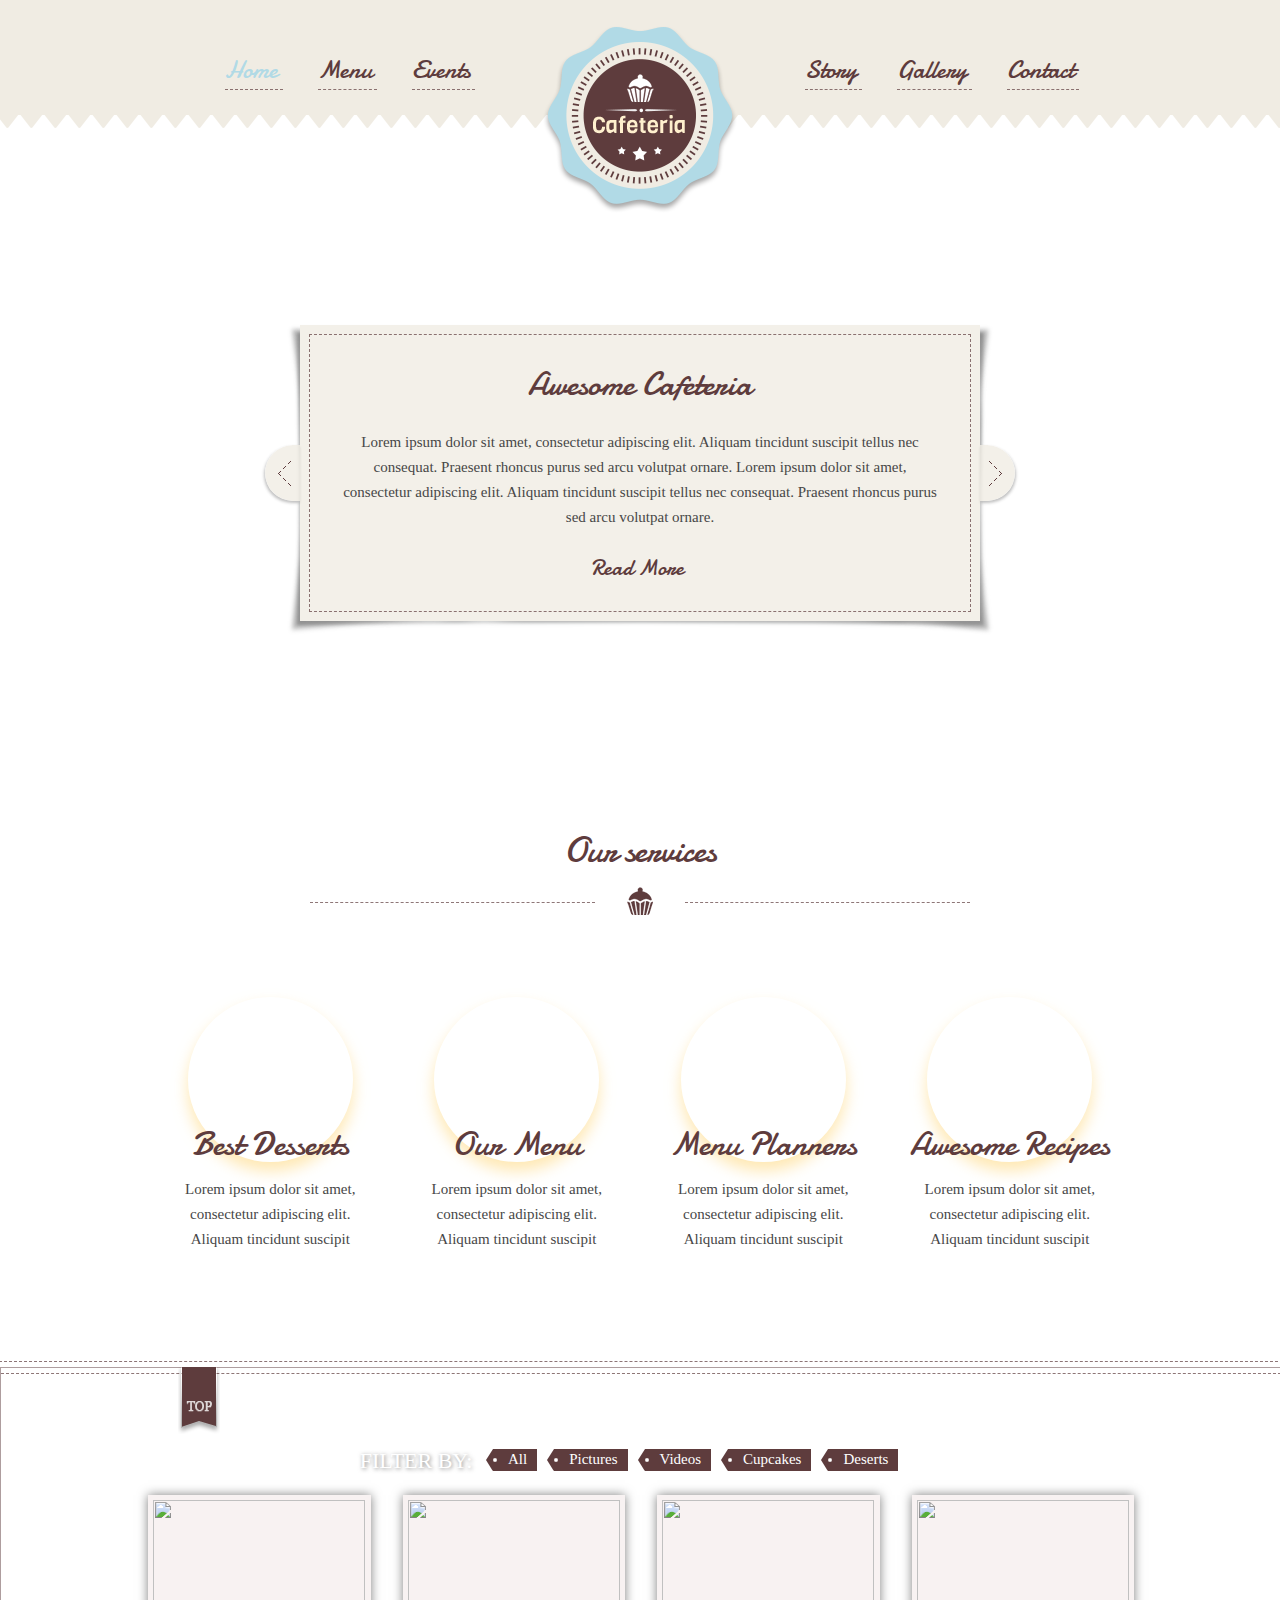
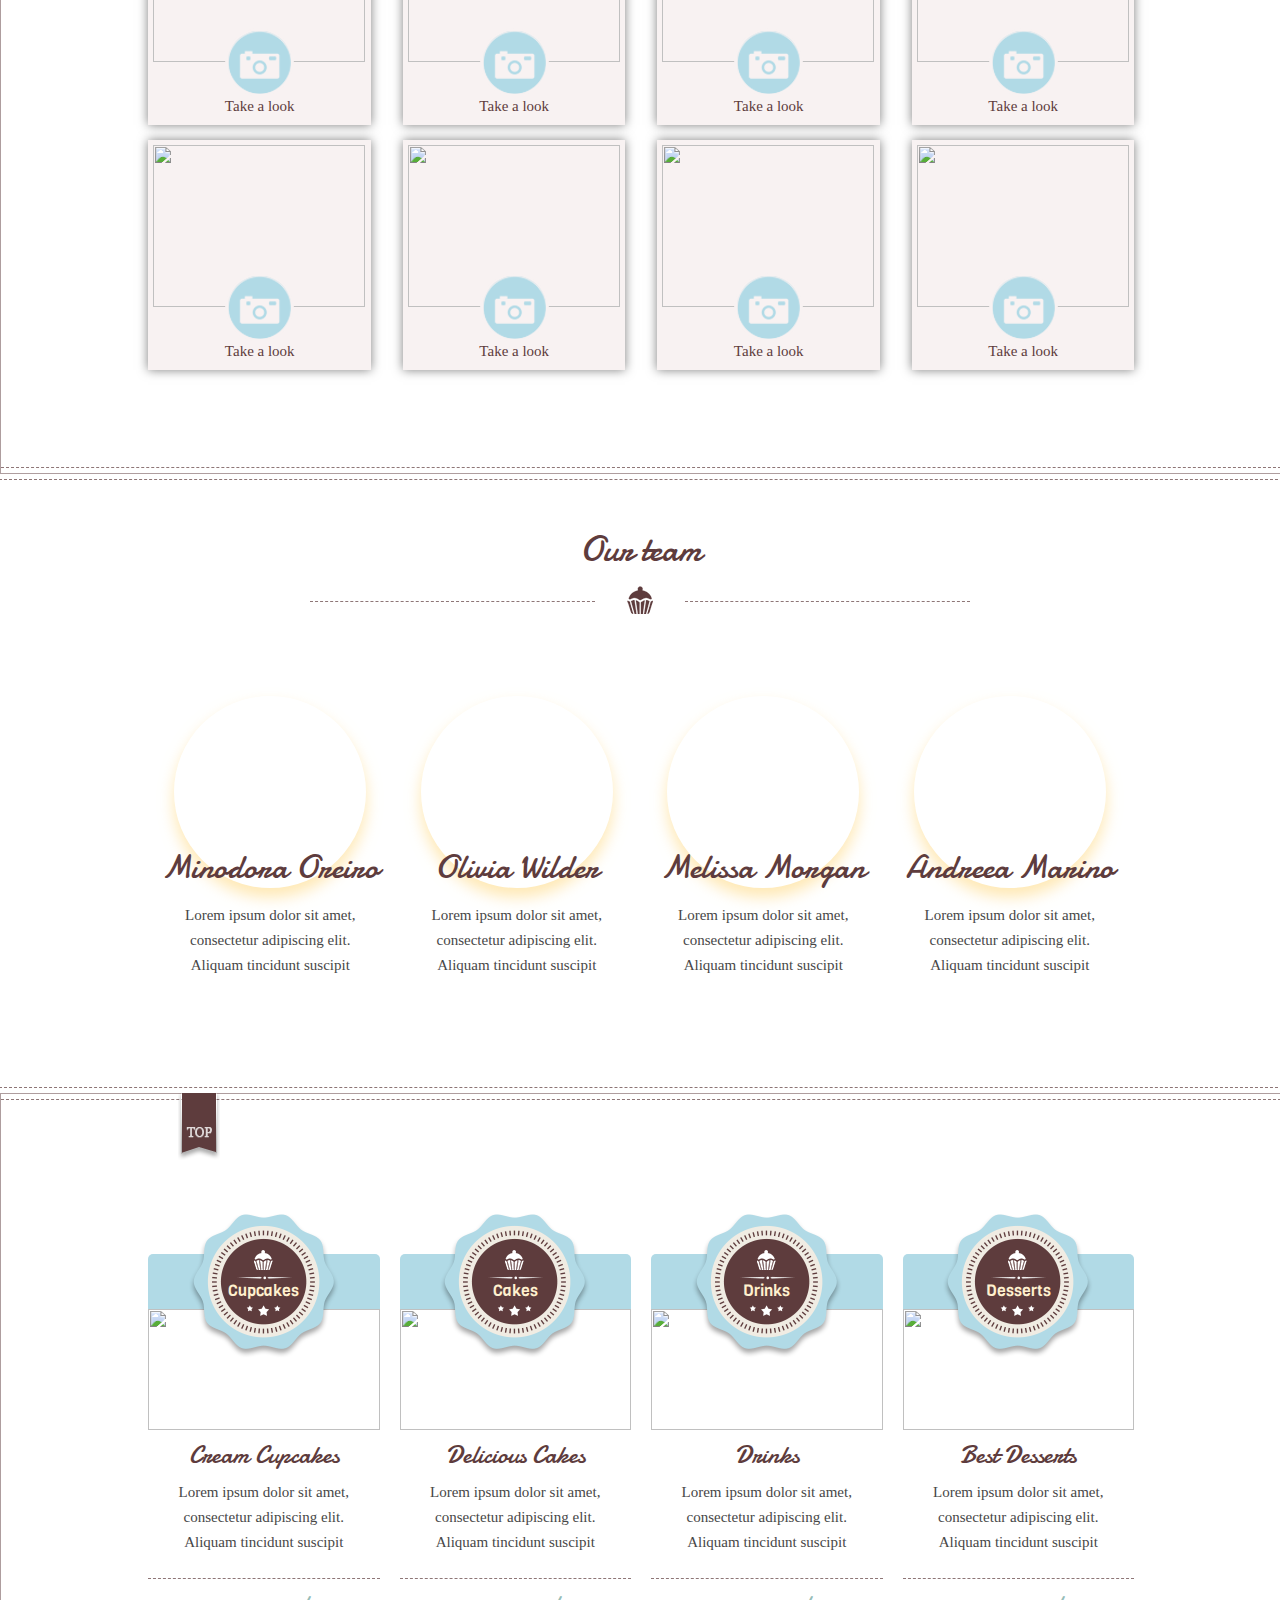
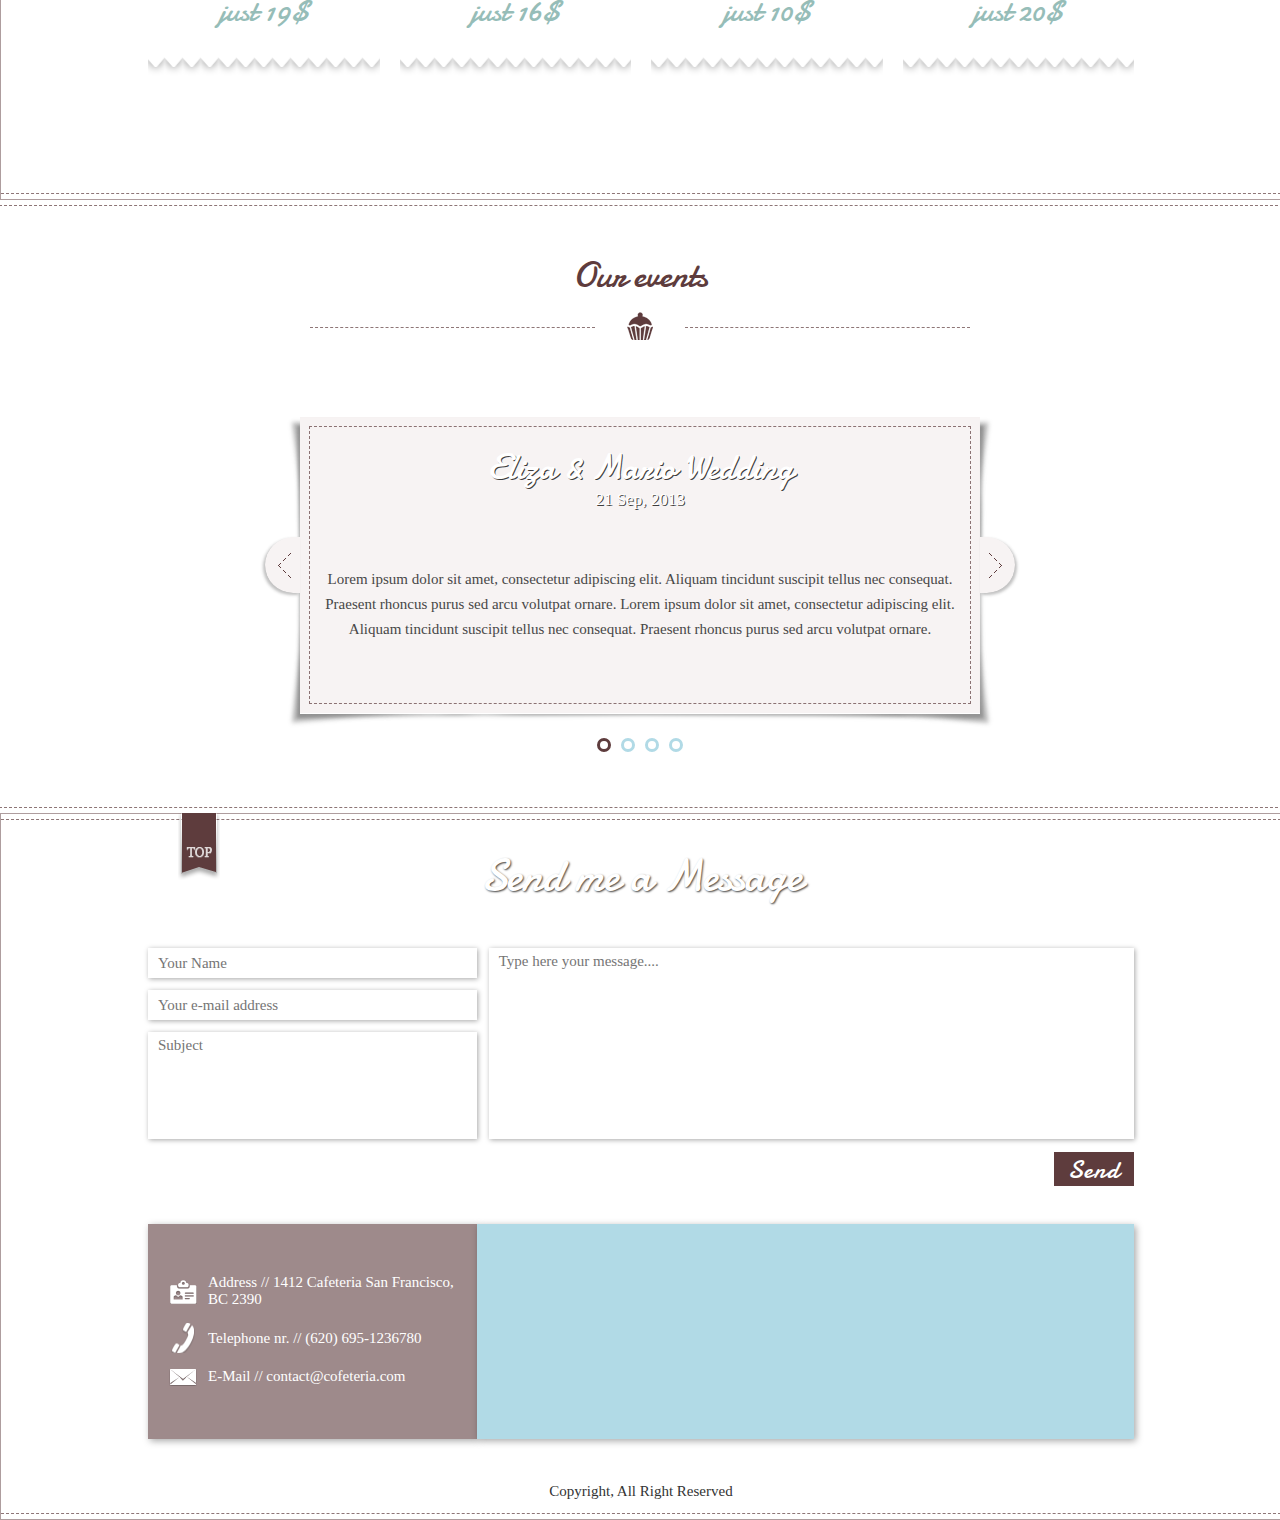
==== index.html @ 69be544f "Initial commit" ====
<!DOCTYPE html>
<html lang="en">
<head>
    <meta charset="utf-8">
    <meta name="viewport" content="width=device-width, initial-scale=1">
    <title>Home | Cafeteria</title>
    
    <!-- Styles -->
    <link rel="stylesheet" href="css/general.css">

    <!-- Fonts -->
    <link href='http://fonts.googleapis.com/css?family=Damion' rel='stylesheet' type='text/css'>
    <link href='http://fonts.googleapis.com/css?family=Viga' rel='stylesheet' type='text/css'>

	<!-- Modernizr -->
	<script type='text/javascript' src='js/libs/modernizr-2.5.3.min.js'></script>


</head>
<body>

    <div id="load-logo"><div class="logo-box"></div></div>
    <div id="load-hide"> <!-- hide while loading -->

    <!-- Main Menu-->
    <header class="cf">
        <div class="logo"><a href="index.html"></a></div>

        <div class="menu-drop">
            <a>Menu</a>
            <ul class="ul-drop">
                <li>
                    <a>Home</a>
                    <ul>
                        <li><a href="index.html">Home</a></li>
                        <li><a href="about.html">About</a></li>
                        <li><a>Drop Down 2</a></li>
                        <li><a>Drop Down 3</a></li>
                        <li><a>Drop Down 4</a></li>
                    </ul>
                </li>
                <li>
                    <a href="menu.html">Menu</a>
                </li>
                <li>
                    <a href="events.html">Events</a>
                </li>
                <li>
                    <a href="story.html">Story</a>
                </li>
                <li>
                    <a href="gallery.html">Gallery</a>
                </li>
                <li>
                    <a href="contact.html">Contact</a>
                </li>
            </ul>
        </div>

        <div class="center-align">

            <!-- left side menu -->
            <ul class="col-6 left">
                <li>
                    <a href="events.html">Events</a>
                </li>
                <li>
                    <a href="menu.html">Menu</a>
                </li>
                <li class="active">
                    <a href="index.html">Home</a>
                    <ul>
                        <li><a href="about.html">About</a></li>
                        <li class="line"></li>
                        <li><a>Drop Down 2</a></li>
                        <li class="line"></li>
                        <li><a>Drop Down 3</a></li>
                        <li class="line"></li>
                        <li><a>Drop Down 4</a></li>
                    </ul>
                </li>
            </ul>

            <!-- right side menu -->
            <ul class="col-6 right">
                <li>
                    <a href="story.html">Story</a>
                </li>
                <li>
                    <a href="gallery.html">Gallery</a>
                </li>
                <li>
                    <a href="contact.html">Contact</a>
                </li>
            </ul>
        </div>
    </header>

    <!-- Gallery -->
    <div class="slider cf">
        <div class="triang top"></div>
        <div class="triang bot"></div>
        <ul class="slides">
            <li style="background-image: url('http://placehold.it/1909x1074'); ">
                <div class="box">
                    <h2 class="caption">Awesome Cafeteria</h2>
                    <p class="text">
                        Lorem ipsum dolor sit amet, consectetur adipiscing elit.
                        Aliquam tincidunt suscipit tellus nec consequat.
                        Praesent rhoncus purus sed arcu volutpat ornare.
                        Lorem ipsum dolor sit amet, consectetur adipiscing elit.
                        Aliquam tincidunt suscipit tellus nec consequat.
                        Praesent rhoncus purus sed arcu volutpat ornare.
                    </p>
                    <a href="about.html">Read More</a>
                </div>
                <div class="shadow"></div>
            </li>
            <li style="background-image: url('http://placehold.it/1909x1074'); ">
                <div class="box">
                    <h2 class="caption">Cafeteria Responsive</h2>
                    <p class="text">
                        Aliquam tincidunt suscipit tellus nec consequat.
                        Praesent rhoncus purus sed arcu volutpat ornare.
                        Lorem ipsum dolor sit amet, consectetur adipiscing elit.
                        Aliquam tincidunt suscipit tellus nec consequat.
                        Praesent rhoncus purus sed arcu volutpat ornare.
                        Praesent rhoncus purus sed arcu volutpat ornare.
                    </p>
                    <a href="about.html">Read More</a>
                </div>
                <div class="shadow"></div>
            </li>
        </ul>
    </div>

    <div>
    <!-- Our Services -->
    <article class="our-services cf">
        <h2 class="caption">Our services</h2>
        <div class="center-align">
            <div class="line-cake">
                <div class="cake"></div>
                <div class="line left"></div>
                <div class="line right"></div>
            </div>
        </div>
        <!-- ## ## ## ## ## ## ## ## ## ## ## -->
        <div class="center-align content cf">
            <div class="col-3">
                <div class="circle">
                    <div class="img" style="background-image: url('http://placehold.it/160x160')"></div>
                </div>
                <h2 class="caption">Best Desserts</h2>
                <p class="text text-center">
                    Lorem ipsum dolor sit amet, consectetur adipiscing elit.
                    Aliquam tincidunt suscipit
                </p>
            </div>
            <div class="col-3">
                <div class="circle">
                    <div class="img" style="background-image: url('http://placehold.it/160x160')"></div>
                </div>
                <h2 class="caption">Our Menu</h2>
                <p class="text text-center">
                    Lorem ipsum dolor sit amet, consectetur adipiscing elit.
                    Aliquam tincidunt suscipit
                </p>
            </div>
            <div class="col-3">
                <div class="circle">
                    <div class="img" style="background-image: url('http://placehold.it/160x160')"></div>
                </div>
                <h2 class="caption">Menu Planners</h2>
                <p class="text text-center">
                    Lorem ipsum dolor sit amet, consectetur adipiscing elit.
                    Aliquam tincidunt suscipit
                </p>
            </div>
            <div class="col-3">
                <div class="circle">
                    <div class="img" style="background-image: url('http://placehold.it/160x160')"></div>
                </div>
                <h2 class="caption">Awesome Recipes</h2>
                <p class="text text-center">
                    Lorem ipsum dolor sit amet, consectetur adipiscing elit.
                    Aliquam tincidunt suscipit
                </p>
            </div>
        </div>
    </article>
    </div>
    <!-- ## Home Gallery -->
    <section class="home-gallery nokeyframebug">
        <div class="maskkeyframebug">
        <div class="center-align">
            <a href="#top" class="top"></a>

            <div class="filter-line cf">
                <p>FILTER BY:</p>
                <a href="">
                    <span class="triangle"></span>
                    <span class="ref">All</span>
                </a>
                <a href="">
                    <span class="triangle"></span>
                    <span class="ref">Pictures</span>
                </a>
                <a href="">
                    <span class="triangle"></span>
                    <span class="ref">Videos</span>
                </a>
                <a href="">
                    <span class="triangle"></span>
                    <span class="ref">Cupcakes</span>
                </a>
                <a href="">
                    <span class="triangle"></span>
                    <span class="ref">Deserts</span>
                </a>
            </div>

            <div class="gallery cf">
                <div class="col-3">
                    <div class="background">
                        <a href="gallery-open.html">
                            <div class="hover"></div>
                            <img src="http://placehold.it/212x162" alt=""/>
                        </a>
                        <div class="pic"></div>
                        <a class="look" href="gallery-open.html">Take a look</a>
                    </div>
                </div>
                <div class="col-3">
                    <div class="background">
                        <a href="gallery-open.html">
                            <div class="hover"></div>
                            <img src="http://placehold.it/212x162" alt=""/>
                        </a>
                        <div class="pic"></div>
                        <a class="look" href="gallery-open.html">Take a look</a>
                    </div>
                </div>
                <div class="col-3">
                    <div class="background">
                        <a href="gallery-open.html">
                            <div class="hover"></div>
                            <img src="http://placehold.it/212x162" alt=""/>
                        </a>
                        <div class="pic"></div>
                        <a class="look" href="gallery-open.html">Take a look</a>
                    </div>
                </div>
                <div class="col-3">
                    <div class="background">
                        <a href="gallery-open.html">
                            <div class="hover"></div>
                            <img src="http://placehold.it/212x162" alt=""/>
                        </a>
                        <div class="pic"></div>
                        <a class="look" href="gallery-open.html">Take a look</a>
                    </div>
                </div>
                <div class="col-3">
                    <div class="background">
                        <a href="gallery-open.html">
                            <div class="hover"></div>
                            <img src="http://placehold.it/212x162" alt=""/>
                        </a>
                        <div class="pic"></div>
                        <a class="look" href="gallery-open.html">Take a look</a>
                    </div>
                </div>
                <div class="col-3">
                    <div class="background">
                        <a href="gallery-open.html">
                            <div class="hover"></div>
                            <img src="http://placehold.it/212x162" alt=""/>
                        </a>
                        <div class="pic"></div>
                        <a class="look" href="gallery-open.html">Take a look</a>
                    </div>
                </div>
                <div class="col-3">
                    <div class="background">
                        <a href="gallery-open.html">
                            <div class="hover"></div>
                            <img src="http://placehold.it/212x162" alt=""/>
                        </a>
                        <div class="pic"></div>
                        <a class="look" href="gallery-open.html">Take a look</a>
                    </div>
                </div>
                <div class="col-3">
                    <div class="background">
                        <a href="gallery-open.html">
                            <div class="hover"></div>
                            <img src="http://placehold.it/212x162" alt=""/>
                        </a>
                        <div class="pic"></div>
                        <a class="look" href="gallery-open.html">Take a look</a>
                    </div>
                </div>
            </div>

        </div>

        <!-- ## ## ## ## ## ## ## ## ## ## -->
        <div class="inner-border"></div>
        <div class="background-opacity"></div>
        </div>
    </section>

    <!-- Our Team -->
    <article class="our-team">
        <h2 class="caption">Our team</h2>
        <div class="center-align">
            <div class="line-cake">
                <div class="cake"></div>
                <div class="line left"></div>
                <div class="line right"></div>
            </div>
        </div>
        <!-- ## ## ## ## ## ## ## ## ## ## ## -->
        <div class="center-align content cf">
            <div class="col-3">
                <div class="circle">
                    <img src="http://placehold.it/200x200" alt=""/>
                </div>
                <h2 class="caption">Minodora Oreiro</h2>
                <p class="text">
                    Lorem ipsum dolor sit amet, consectetur adipiscing elit. Aliquam tincidunt suscipit
                </p>
            </div>
            <div class="col-3">
                <div class="circle">
                    <img src="http://placehold.it/200x200" alt=""/>
                </div>
                <h2 class="caption">Olivia Wilder</h2>
                <p class="text">
                    Lorem ipsum dolor sit amet, consectetur adipiscing elit. Aliquam tincidunt suscipit
                </p>
            </div>
            <div class="col-3">
                <div class="circle">
                    <img src="http://placehold.it/200x200" alt=""/>
                </div>
                <h2 class="caption">Melissa Morgan</h2>
                <p class="text">
                    Lorem ipsum dolor sit amet, consectetur adipiscing elit. Aliquam tincidunt suscipit
                </p>
            </div>
            <div class="col-3">
                <div class="circle">
                    <img src="http://placehold.it/200x200" alt=""/>
                </div>
                <h2 class="caption">Andreea Marino</h2>
                <p class="text">
                    Lorem ipsum dolor sit amet, consectetur adipiscing elit. Aliquam tincidunt suscipit
                </p>
            </div>
        </div>
    </article>

    <!-- ## Home Price -->
    <section class="home-price nokeyframebug">
        <div class="maskkeyframebug">
        <div class="center-align">
            <a href="#top" class="top"></a>

            <div class="prices cf">
                <!-- Item -->
                <div class="col-3">
                    <div class="item-top">
                        <div class="item-logo"></div>
                        <span>Cupcakes</span>
                    </div>
                    <img src="http://placehold.it/232x121" alt=""/>
                    <div class="item-info">
                        <h2 class="caption">Cream Cupcakes</h2>
                        <p class="text">
                            Lorem ipsum dolor sit amet, consectetur adipiscing elit. Aliquam tincidunt suscipit
                        </p>
                    </div>
                    <div class="item-price">
                        <h3>just 19$</h3>
                    </div>
                    <div class="item-rombs"></div>
                </div>
                <!-- Item -->
                <div class="col-3">
                    <div class="item-top">
                        <div class="item-logo"></div>
                        <span>Cakes</span>
                    </div>
                    <img src="http://placehold.it/232x121" alt=""/>
                    <div class="item-info">
                        <h2 class="caption">Delicious Cakes</h2>
                        <p class="text">
                            Lorem ipsum dolor sit amet, consectetur adipiscing elit. Aliquam tincidunt suscipit
                        </p>
                    </div>
                    <div class="item-price">
                        <h3>just 16$</h3>
                    </div>
                    <div class="item-rombs"></div>
                </div>
                <!-- Item -->
                <div class="col-3">
                    <div class="item-top">
                        <div class="item-logo"></div>
                        <span>Drinks</span>
                    </div>
                    <img src="http://placehold.it/232x121" alt=""/>
                    <div class="item-info">
                        <h2 class="caption">Drinks</h2>
                        <p class="text">
                            Lorem ipsum dolor sit amet, consectetur adipiscing elit. Aliquam tincidunt suscipit
                        </p>
                    </div>
                    <div class="item-price">
                        <h3>just 10$</h3>
                    </div>
                    <div class="item-rombs"></div>
                </div>
                <!-- Item -->
                <div class="col-3">
                <div class="item-top">
                    <div class="item-logo"></div>
                    <span>Desserts</span>
                </div>
                <img src="http://placehold.it/232x121" alt=""/>
                <div class="item-info">
                    <h2 class="caption">Best Desserts</h2>
                    <p class="text">
                        Lorem ipsum dolor sit amet, consectetur adipiscing elit. Aliquam tincidunt suscipit
                    </p>
                </div>
                <div class="item-price">
                    <h3>just 20$</h3>
                </div>
                <div class="item-rombs"></div>
            </div>
            </div>

        </div>

        <!-- ## ## ## ## ## ## ## ## ## ## -->
        <div class="inner-border"></div>
        <div class="background-opacity"></div>
        </div>
    </section>

    <!-- Our Events -->
    <article class="our-events">
        <h2 class="caption">Our events</h2>
        <div class="center-align">
            <div class="line-cake">
                <div class="cake"></div>
                <div class="line left"></div>
                <div class="line right"></div>
            </div>
        </div>
        <!-- ## ## ## ## ## ## ## ## ## ## ## -->
        <div class="center-align content cf">

            <div class="events">
                <ul class="slides">
                    <li>
                        <img src="http://placehold.it/680x117" alt="" />
                        <h2 class="caption">Eliza & Mario Wedding</h2>
                        <span class="date">21 Sep, 2013</span>
                        <p>
                            Lorem ipsum dolor sit amet, consectetur adipiscing elit.
                            Aliquam tincidunt suscipit tellus nec consequat. Praesent rhoncus purus sed arcu volutpat ornare.
                            Lorem ipsum dolor sit amet, consectetur adipiscing elit. Aliquam tincidunt suscipit tellus nec consequat.
                            Praesent rhoncus purus sed arcu volutpat ornare.
                        </p>
                    </li>
                    <li>
                        <img src="http://placehold.it/680x117" alt="" />
                        <h2 class="caption">Eliza</h2>
                        <span class="date">25 Sep, 2013</span>
                        <p>
                            Lorem ipsum dolor sit amet, consectetur adipiscing elit.
                            Aliquam tincidunt suscipit tellus nec consequat. Praesent rhoncus purus sed arcu volutpat ornare.
                            Lorem ipsum dolor sit amet, consectetur adipiscing elit. Aliquam tincidunt suscipit tellus nec consequat.
                            Praesent rhoncus purus sed arcu volutpat ornare.
                        </p>
                    </li>
                    <li>
                        <img src="http://placehold.it/680x117" alt="" />
                        <h2 class="caption">Mario Wedding</h2>
                        <span class="date">30 Sep, 2013</span>
                        <p>
                            Lorem ipsum dolor sit amet, consectetur adipiscing elit.
                            Aliquam tincidunt suscipit tellus nec consequat. Praesent rhoncus purus sed arcu volutpat ornare.
                            Lorem ipsum dolor sit amet, consectetur adipiscing elit. Aliquam tincidunt suscipit tellus nec consequat.
                            Praesent rhoncus purus sed arcu volutpat ornare.
                        </p>
                    </li>
                    <li>
                        <img src="http://placehold.it/680x117" alt="" />
                        <h2 class="caption">Eliza & Wedding</h2>
                        <span class="date">31 Sep, 2013</span>
                        <p>
                            Lorem ipsum dolor sit amet, consectetur adipiscing elit.
                            Aliquam tincidunt suscipit tellus nec consequat. Praesent rhoncus purus sed arcu volutpat ornare.
                            Lorem ipsum dolor sit amet, consectetur adipiscing elit. Aliquam tincidunt suscipit tellus nec consequat.
                            Praesent rhoncus purus sed arcu volutpat ornare.
                        </p>
                    </li>
                </ul>
                <div class="outlines"></div>
                <div class="shadows"></div>
            </div>

        </div>
    </article>

    <!-- ## Home Footer -->
    <section class="footer nokeyframebug">
        <div class="maskkeyframebug">
        <div class="center-align">
            <a href="#top" class="top"></a>

            <h2 class="caption">Send me a Message</h2>

            <form class="cf" method="post" id="contact-form">
                <div class="col-4">
                    <input name="name" type="text" placeholder="Your Name"/>
                    <input name="email" type="text" placeholder="Your e-mail address"/>
                    <textarea name="subject" placeholder="Subject"></textarea>
                </div>

                <div class="col-8">
                    <textarea name="message"  placeholder="Type here your message...."></textarea>
                    <input type="submit" value="Send"/>
                </div>
            </form>

            <div class="contacts cf">
                <div class="col-4">
                    <ul>
                        <li>
                            <div class="icon-adress"></div>
                            <p>
                                Address // 1412 Cafeteria
                                San Francisco, BC 2390
                            </p>
                        </li>
                        <li>
                            <div class="icon-phone"></div>
                            <p>Telephone nr. // (620) 695-1236780</p>
                        </li>
                        <li>
                            <div class="icon-mail"></div>
                            <p>E-Mail // contact@cofeteria.com</p>
                        </li>
                    </ul>
                </div>

                <div class="col-8">
                    <iframe src="https://maps.google.com/maps?f=q&amp;source=s_q&amp;hl=ru&amp;geocode=&amp;q=1412+San+Francisco,+2390&amp;aq=&amp;sll=-23.462777,-52.060045&amp;sspn=0.008621,0.010643&amp;g=Rua+San+Francisco,+2390+1412&amp;ie=UTF8&amp;hq=&amp;hnear=%D0%A1%D0%B0%D0%BD-%D0%A4%D1%80%D0%B0%D0%BD%D1%86%D0%B8%D1%81%D0%BA%D0%BE,+%D0%9A%D0%B0%D0%BB%D0%B8%D1%84%D0%BE%D1%80%D0%BD%D0%B8%D1%8F+94103&amp;ll=37.766415,-122.415673&amp;spn=0.059442,0.061197&amp;t=m&amp;z=14&amp;output=embed"></iframe>
                </div>
            </div>

            <p class="copy">Copyright, All Right Reserved</p>

        </div>

        <!-- ## ## ## ## ## ## ## ## ## ## -->
        <div class="inner-border"></div>
        <div class="background-opacity"></div>
        </div>
    </section>


    </div> <!-- /hide -->

    <!-- Libs -->
    <script src="js/libs/jquery-1.10.2.min.js"></script>
    <script src="js/libs/jquery.flexslider-min.js"></script>

    <!-- Custom -->
    <script src="js/scripts.js"></script>

    <!-- Init -->
    <script type="text/javascript">
        InitHome();
    </script>

</body>
</html>
---- css/general.css ----
/* Gradients
/* ## ## ## ## ## ## ## ## ## ## ## ## ## ## ## ## ## ## ## ## ## ## ## ## ## ## */
/* Bordered
/* ## ## ## ## ## ## ## ## ## ## ## ## ## ## ## ## ## ## ## ## ## ## ## ## ## ## */
/* Rounded
/* ## ## ## ## ## ## ## ## ## ## ## ## ## ## ## ## ## ## ## ## ## ## ## ## ## ## */
/* Opacity
/* ## ## ## ## ## ## ## ## ## ## ## ## ## ## ## ## ## ## ## ## ## ## ## ## ## ## */
/* Transition
/* ## ## ## ## ## ## ## ## ## ## ## ## ## ## ## ## ## ## ## ## ## ## ## ## ## ## */
/* Shawows
/* ## ## ## ## ## ## ## ## ## ## ## ## ## ## ## ## ## ## ## ## ## ## ## ## ## ## */
/* Columns
/* ## ## ## ## ## ## ## ## ## ## ## ## ## ## ## ## ## ## ## ## ## ## ## ## ## ## */
/* Fonts
/* ## ## ## ## ## ## ## ## ## ## ## ## ## ## ## ## ## ## ## ## ## ## ## ## ## ## */
/* Spacing
/* ## ## ## ## ## ## ## ## ## ## ## ## ## ## ## ## ## ## ## ## ## ## ## ## ## ## */
/* Other
/* ## ## ## ## ## ## ## ## ## ## ## ## ## ## ## ## ## ## ## ## ## ## ## ## ## ## */
/* Grid System 12 Columns
/* ## ## ## ## ## ## ## ## ## ## ## ## ## ## ## ## ## ## ## ## ## ## ## ## ## ## */
.col-1,
.col-2,
.col-3,
.col-4,
.col-5,
.col-6,
.col-7,
.col-8,
.col-9,
.col-10,
.col-11 {
  float: left;
  -webkit-box-sizing: border-box;
  -moz-box-sizing: border-box;
  box-sizing: border-box;
}
.col-1 {
  width: 8.333333333333332%;
}
.col-2 {
  width: 16.666666666666664%;
}
.col-3 {
  width: 25%;
}
.col-4 {
  width: 33.33333333333333%;
}
.col-5 {
  width: 41.66666666666667%;
}
.col-6 {
  width: 50%;
}
.col-7 {
  width: 58.333333333333336%;
}
.col-8 {
  width: 66.66666666666666%;
}
.col-9 {
  width: 75%;
}
.col-10 {
  width: 83.33333333333334%;
}
.col-11 {
  width: 91.66666666666666%;
}
.col-12 {
  width: 100%;
}
/* Reset Styles
/* ## ## ## ## ## ## ## ## ## ## ## ## ## ## ## ## ## ## ## ## ## ## ## ## ## ## */
article,
aside,
details,
figcaption,
figure,
footer,
header,
hgroup,
nav,
section {
  display: block;
}
audio[controls],
canvas,
video {
  display: inline-block;
}
html {
  overflow-y: scroll;
  /* 1 */

  -webkit-tap-highlight-color: rgba(0, 0, 0, 0);
  /* 2 */

  -webkit-text-size-adjust: 100%;
  /* 3 */

  -ms-text-size-adjust: 100%;
}
body,
div,
span,
applet,
object,
iframe,
h1,
h2,
h3,
h4,
h5,
h6,
p,
blockquote,
pre,
ul,
li,
ol,
a,
em,
img,
strong,
fieldset,
form,
label,
article,
aside,
details,
figcaption,
figure,
footer,
header,
hgroup,
nav,
section {
  margin: 0;
  padding: 0;
  border: 0;
  outline: 0;
  font-weight: inherit;
  font-style: inherit;
  font-size: 100%;
  font-family: inherit;
  vertical-align: baseline;
  list-style: none;
}
:focus {
  outline: 0;
}
img {
  vertical-align: middle;
  outline: 0;
}
button::-moz-focus-inner,
input[type="reset"]::-moz-focus-inner,
input[type="button"]::-moz-focus-inner,
input[type="submit"]::-moz-focus-inner,
input[type="file"] > input[type="button"]::-moz-focus-inner {
  border: none;
}
html,
body,
textarea,
input {
  -webkit-text-size-adjust: none;
}
body {
  text-align: left;
  font-family: sans-serif;
  font-size: 12px;
  font-weight: normal;
  line-height: 1.2;
}
/* Form
/* ## ## ## ## ## ## ## ## ## ## ## ## ## ## ## ## ## ## ## ## ## ## ## ## ## ## */
button,
input[type="button"],
input[type="reset"],
input[type="submit"] {
  cursor: pointer;
  height: 35px;
  -webkit-appearance: button;
  font-size: 14px;
  background: transparent;
  letter-spacing: 1px;
  border: 1px;
  text-transform: uppercase;
}
button:hover,
input[type="button"]:hover,
input[type="reset"]:hover,
input[type="submit"]:hover {
  -moz-opacity: 0.75;
  -khtml-opacity: 0.75;
  -webkit-opacity: 0.75;
  opacity: 0.75;
  -webkit-transition: all 300ms ease-in-out;
  -moz-transition: all 300ms ease-in-out;
  -ms-transition: all 300ms ease-in-out;
  -o-transition: all 300ms ease-in-out;
  transition: all 300ms ease-in-out;
}
input[type=text],
input[type=email],
input[type=url],
input[type=search],
input[type=password],
textarea {
  border: 1px solid #c4c5c7;
  height: 25px;
  font-size: 12px;
  padding: 5px;
  color: #5f6062;
  -webkit-transition: all 100ms linear;
  -moz-transition: all 100ms linear;
  -ms-transition: all 100ms linear;
  -o-transition: all 100ms linear;
  transition: all 100ms linear;
}
textarea {
  resize: none;
}
/* Float & Align
/* ## ## ## ## ## ## ## ## ## ## ## ## ## ## ## ## ## ## ## ## ## ## ## ## ## ## */
.float-left {
  float: left  !important;
}
.float-right {
  float: right !important;
}
.text-left {
  text-align: left;
}
.text-center {
  text-align: center;
}
.text-right {
  text-align: right;
}
.text-justify {
  text-align: justify;
}
/* Clearfix
/* ## ## ## ## ## ## ## ## ## ## ## ## ## ## ## ## ## ## ## ## ## ## ## ## ## ## */
.cf:before,
.cf:after {
  content: "";
  display: table;
}
.cf:after {
  clear: both;
}
.clear {
  clear: both;
}
/* Links
/* ## ## ## ## ## ## ## ## ## ## ## ## ## ## ## ## ## ## ## ## ## ## ## ## ## ## */
a {
  text-decoration: none;
  cursor: pointer;
  -webkit-transition: color 100ms linear;
  -moz-transition: color 100ms linear;
  -ms-transition: color 100ms linear;
  -o-transition: color 100ms linear;
  transition: color 100ms linear;
}
/* Typography
/* ## ## ## ## ## ## ## ## ## ## ## ## ## ## ## ## ## ## ## ## ## ## ## ## ## ## */
h1 {
  font-size: 28px;
}
h2 {
  font-size: 22px;
}
h3 {
  font-size: 18px;
}
h4 {
  font-size: 14px;
}
h5 {
  font-size: 12px;
}
h6 {
  font-size: 10px;
}
p {
  margin: 0 0 1em 0;
  text-align: left;
  line-height: 1.5;
}
strong {
  font-weight: bold;
}
em {
  font-style: italic;
}
img {
  border: 0;
}
.small {
  font-size: 10px;
}
hr {
  display: block;
  height: 0px;
  line-height: 0px;
  border: 0;
  border-top: 1px solid;
  border-bottom: 1px solid;
  margin: 16px 0;
  float: none;
  clear: both;
  padding: 0;
}
/* Framework TYPO
/* ## ## ## ## ## ## ## ## ## ## ## ## ## ## ## ## ## ## ## ## ## ## ## ## ## ## */
.story {
  line-height: 1.5;
}
.story ul {
  list-style: square;
}
.story ul li {
  list-style: square;
}
.story ol {
  list-style: decimal;
}
.story ol li {
  list-style: decimal;
}
.story ul,
.story ol {
  margin: 0 0 1em 1.5em;
  line-height: 1.5;
}
.story ul ul,
.story ol ul,
.story ul ol,
.story ol ol {
  margin-bottom: 0;
}
.story ol ol {
  list-style: upper-alpha;
}
.story ol ol ol {
  list-style: lower-roman;
}
.story ol ol ol ol {
  list-style: lower-alpha;
}
.story h1,
.story h2,
.story h3,
.story h4,
.story h5,
.story h6 {
  text-transform: none;
  margin-bottom: .5em;
}
.story a:link,
.story a:visited,
.story a:hover,
.story a:active {
  text-decoration: none;
}
.story table {
  width: auto;
  border-collapse: collapse;
  margin-bottom: 18px;
}
.story table td,
.story table th {
  padding: 6px 10px;
  text-align: center;
  border: 1px solid #ccc;
}
.story table th {
  font-weight: bold;
}
.story pre,
.story code {
  background: #ffffff;
  padding: 20px;
  box-shadow: 1px 1px 2px #d0d0d0;
  color: #4a4a4a;
  display: block;
  margin: 10px 15px 10px 0px;
}
.story address {
  display: inline-block;
  padding: 20px;
  background: #eaeaea;
  line-height: 20px;
  margin-bottom: 15px;
}
.story blockquote {
  font-style: italic;
  border-left: 2px dotted #9b9b9b;
  padding-left: 15px;
  margin: 1em 3em;
}
.story blockquote p:before {
  content: '"';
}
.story blockquote p:after {
  content: '"';
}
.story .wp-caption {
  box-shadow: 1px 1px 2px #bebebe;
  width: auto;
}
.story .wp-caption p.wp-caption-text {
  background: #ffffff;
  text-align: center;
  color: #a1a1a1!important;
  margin: 0!important;
}
.story dl {
  background: #ffffff;
  padding: 20px;
  box-shadow: 1px 1px 2px #d0d0d0;
  color: #4a4a4a;
  display: block;
  margin: 10px 20px 10px 0px;
}
.story dl dt {
  width: 150px;
  float: left;
  font-size: 13px;
  line-height: 13px;
  color: #000000;
  text-transform: uppercase;
}
.story dl dd {
  margin-left: 160px;
  margin-bottom: 10px;
  line-height: 18px;
}
.story img.size-auto,
.story img.size-full,
.story img.size-large,
.story img.size-medium,
.story .attachment img {
  max-width: 100%;
  /* When images are too wide for containing element, force them to fit. */

  height: auto;
  /* Override height to match resized width for correct aspect ratio. */

}
.story .alignleft,
.story img.alignleft {
  display: inline;
  float: left;
  margin-right: 1em;
}
.story .alignright,
.story img.alignright {
  display: inline;
  float: right;
  margin-left: 1em;
}
.story .aligncenter,
.story img.aligncenter {
  clear: both;
  display: block;
  margin-left: auto;
  margin-right: auto;
}
.story img.alignleft,
.story img.alignright,
.story img.aligncenter {
  margin-bottom: 1em;
}
.story .wp-caption {
  line-height: 1.5;
  margin-bottom: 1em;
  text-align: center;
}
.story .wp-caption p.wp-caption-text {
  color: #888;
  font-size: 11px;
  margin: 0;
  padding: 5px;
}
.story .wp-smiley {
  margin: 0;
}
/* Flexslider Default Styles
/* ## ## ## ## ## ## ## ## ## ## ## ## ## ## ## ## ## ## ## ## ## ## ## ## ## ## */
.flexslider {
  position: relative;
}
.flexslider ul,
.flexslider ol {
  margin: 0;
  padding: 0;
  list-style: none;
}
.flexslider ul li,
.flexslider ol li {
  margin: 0;
  padding: 0;
  list-style: none;
}
.flexslider .slides > li {
  position: relative;
  display: none;
  -webkit-backface-visibility: hidden;
  text-align: center;
}
.flexslider .slides img {
  max-width: 100%;
  display: block;
  margin: 0 auto;
  height: auto;
  width: auto;
}
.flexslider .descr {
  position: absolute;
  bottom: 0;
  left: 0;
  right: 0;
  padding: 10px;
  background: rgba(100, 100, 100, 0.5);
  color: #fff;
  text-align: left;
}
.flexslider .descr h3 {
  text-align: left;
}
.flexslider .descr .text p:last-child {
  margin-bottom: 0;
}
.flex-container {
  position: relative;
}
/* Clearfix for the .slides element
/* ## ## ## ## ## ## ## ## ## ## ## ## ## ## ## ## ## ## ## ## ## ## ## ## ## ## */
.slides:after {
  content: ".";
  display: block;
  clear: both;
  visibility: hidden;
  line-height: 0;
  height: 0;
}
html[xmlns] .slides {
  display: block;
}
* html .slides {
  height: 1%;
}
/* Gradients
/* ## ## ## ## ## ## ## ## ## ## ## ## ## ## ## ## ## ## ## ## ## ## ## ## ## ## */
/* Bordered
/* ## ## ## ## ## ## ## ## ## ## ## ## ## ## ## ## ## ## ## ## ## ## ## ## ## ## */
/* Rounded
/* ## ## ## ## ## ## ## ## ## ## ## ## ## ## ## ## ## ## ## ## ## ## ## ## ## ## */
/* Opacity
/* ## ## ## ## ## ## ## ## ## ## ## ## ## ## ## ## ## ## ## ## ## ## ## ## ## ## */
/* Transition
/* ## ## ## ## ## ## ## ## ## ## ## ## ## ## ## ## ## ## ## ## ## ## ## ## ## ## */
/* Shawows
/* ## ## ## ## ## ## ## ## ## ## ## ## ## ## ## ## ## ## ## ## ## ## ## ## ## ## */
/* Columns
/* ## ## ## ## ## ## ## ## ## ## ## ## ## ## ## ## ## ## ## ## ## ## ## ## ## ## */
/* Fonts
/* ## ## ## ## ## ## ## ## ## ## ## ## ## ## ## ## ## ## ## ## ## ## ## ## ## ## */
/* Spacing
/* ## ## ## ## ## ## ## ## ## ## ## ## ## ## ## ## ## ## ## ## ## ## ## ## ## ## */
/* Other
/* ## ## ## ## ## ## ## ## ## ## ## ## ## ## ## ## ## ## ## ## ## ## ## ## ## ## */
/* Grid System 12 Columns
/* ## ## ## ## ## ## ## ## ## ## ## ## ## ## ## ## ## ## ## ## ## ## ## ## ## ## */
.col-1,
.col-2,
.col-3,
.col-4,
.col-5,
.col-6,
.col-7,
.col-8,
.col-9,
.col-10,
.col-11 {
  float: left;
  -webkit-box-sizing: border-box;
  -moz-box-sizing: border-box;
  box-sizing: border-box;
}
.col-1 {
  width: 8.333333333333332%;
}
.col-2 {
  width: 16.666666666666664%;
}
.col-3 {
  width: 25%;
}
.col-4 {
  width: 33.33333333333333%;
}
.col-5 {
  width: 41.66666666666667%;
}
.col-6 {
  width: 50%;
}
.col-7 {
  width: 58.333333333333336%;
}
.col-8 {
  width: 66.66666666666666%;
}
.col-9 {
  width: 75%;
}
.col-10 {
  width: 83.33333333333334%;
}
.col-11 {
  width: 91.66666666666666%;
}
.col-12 {
  width: 100%;
}
/* Defaults
/* ## ## ## ## ## ## ## ## ## ## ## ## ## ## ## ## ## ## ## ## ## ## ## ## ## ## */
html {
  overflow-x: hidden;
}
h1,
h2,
h3,
h4,
h5,
h6 {
  font-family: 'Damion', cursive;
  color: #5e3c3d;
}
a {
  -webkit-transition: all 0.3s ease;
  -moz-transition: all 0.3s ease;
  -ms-transition: all 0.3s ease;
  -o-transition: all 0.3s ease;
  transition: all 0.3s ease;
  color: #5e3c3d;
}
a:hover {
  color: #b1dae6;
}
p {
  font-family: 'Georgia', serif;
  font-size: 15px;
  line-height: 25px;
  color: #474747;
}
.center-align {
  width: 986px;
  margin: 0 auto;
}
#load-logo {
  position: fixed;
  width: 100%;
  height: 100%;
  background: url(images/pat.jpg);
}
#load-logo .logo-box {
  position: fixed;
  width: 200px;
  height: 200px;
  left: 50%;
  margin-left: -100px;
  top: 50%;
  margin-top: -100px;
  background: url("images/loading.gif") no-repeat center;
}
#load-hide {
  opacity: 0;
}
/* Header
/* ## ## ## ## ## ## ## ## ## ## ## ## ## ## ## ## ## ## ## ## ## ## ## ## ## ## */
header {
  height: 115px;
  background: #f0ece3;
  position: relative;
  z-index: 99999;
}
header .menu-drop {
  display: none;
}
header .logo {
  position: absolute;
  width: 200px;
  height: 200px;
  background: url("images/logo.png") no-repeat center;
  left: 50%;
  margin-left: -100px;
  bottom: -100px;
}
header .logo a {
  -webkit-border-top-right-radius: 50%;
  -webkit-border-bottom-right-radius: 50%;
  -webkit-border-bottom-left-radius: 50%;
  -webkit-border-top-left-radius: 50%;
  -moz-border-radius-topright: 50%;
  -moz-border-radius-bottomright: 50%;
  -moz-border-radius-bottomleft: 50%;
  -moz-border-radius-topleft: 50%;
  border-top-right-radius: 50%;
  border-bottom-right-radius: 50%;
  border-bottom-left-radius: 50%;
  border-top-left-radius: 50%;
  -moz-background-clip: padding;
  -webkit-background-clip: padding-box;
  background-clip: padding-box;
  height: 100%;
  width: 100%;
  display: block;
}
header .left {
  padding-right: 165px;
}
header .left > li {
  float: right;
  margin-left: 35px;
}
header .left > li:last-child {
  margin: 0;
}
header .right {
  padding-left: 165px;
}
header .right > li {
  float: left;
  margin-right: 35px;
}
header .right > li:last-child {
  margin: 0;
}
header .center-align > ul {
  margin-top: 55px;
}
header .center-align > ul > li {
  font-family: 'Damion', cursive;
  font-size: 25px;
  position: relative;
  height: 45px;
}
header .center-align > ul > li.active > a {
  color: #b1dae6;
}
header .center-align > ul > li > a {
  display: block;
  height: 34px;
  padding-right: 5px;
  border-bottom: 1px dashed rgba(94, 60, 61, 0.7);
}
header .center-align > ul > li:hover > ul {
  visibility: visible;
  opacity: 1;
}
header .center-align > ul > li:hover > a {
  color: #b1dae6;
}
header .center-align > ul > li ul {
  -webkit-transition: all 0.3s ease;
  -moz-transition: all 0.3s ease;
  -ms-transition: all 0.3s ease;
  -o-transition: all 0.3s ease;
  transition: all 0.3s ease;
  background: #5e3c3d;
  width: 175px;
  position: absolute;
  left: 0;
  top: 45px;
  visibility: hidden;
  opacity: 0;
}
header .center-align > ul > li ul li {
  font-family: 'Georgia', serif;
  font-size: 15px;
  -webkit-box-sizing: border-box;
  -moz-box-sizing: border-box;
  box-sizing: border-box;
  height: 37px;
  padding-left: 30px;
  background: url("images/star.png") no-repeat 7% center;
}
header .center-align > ul > li ul li a {
  color: #fffaee;
  line-height: 37px;
  display: block;
}
header .center-align > ul > li ul li a:hover {
  color: #b1dae6;
}
header .center-align > ul > li ul li.line {
  height: 1px;
  margin: 0 8px;
  background: none;
  border-bottom: 1px dashed rgba(255, 250, 238, 0.7);
}
/* Header Other page Background
/* ## ## ## ## ## ## ## ## ## ## ## ## ## ## ## ## ## ## ## ## ## ## ## ## ## ## */
.header-back {
  overflow: hidden;
  width: 100%;
  height: 306px;
  z-index: 1;
  position: relative;
  background-position: 50% 0;
  background-attachment: fixed;
  background-repeat: no-repeat;
  -webkit-background-size: cover;
  -moz-background-size: cover;
  -o-background-size: cover;
  background-size: cover;
}
.header-back .triang {
  position: absolute;
  height: 13px;
  width: 100%;
  z-index: 100;
}
.header-back .triang.top {
  top: 0;
  background: url("images/top-triang.png") repeat-x;
}
.header-back .triang.bot {
  bottom: 0;
  background: url("images/bot-triang.png") repeat-x;
}
/* Home
/* ## ## ## ## ## ## ## ## ## ## ## ## ## ## ## ## ## ## ## ## ## ## ## ## ## ## */
.slider {
  overflow: hidden;
  width: 100%;
  height: 660px;
  position: relative;
}
.slider .triang {
  position: absolute;
  height: 13px;
  width: 100%;
  z-index: 100;
}
.slider .triang.top {
  top: 0;
  background: url("images/top-triang.png") repeat-x;
}
.slider .triang.bot {
  bottom: 0;
  background: url("images/bot-triang.png") repeat-x;
}
.slider .flex-direction-nav {
  position: absolute;
  width: 680px;
  height: 296px;
  top: 210px;
  left: 50%;
  margin-left: -340px;
}
.slider .flex-direction-nav a {
  z-index: 2;
  width: 35px;
  height: 56px;
  display: block;
  position: absolute;
  top: 50%;
  margin-top: -28px;
  cursor: pointer;
  background-color: rgba(240, 236, 227, 0.8);
  background-repeat: no-repeat;
}
.slider .flex-direction-nav a.flex-prev {
  left: -35px;
  -webkit-border-top-right-radius: 0;
  -webkit-border-bottom-right-radius: 0;
  -webkit-border-bottom-left-radius: 100px;
  -webkit-border-top-left-radius: 100px;
  -moz-border-radius-topright: 0;
  -moz-border-radius-bottomright: 0;
  -moz-border-radius-bottomleft: 100px;
  -moz-border-radius-topleft: 100px;
  border-top-right-radius: 0;
  border-bottom-right-radius: 0;
  border-bottom-left-radius: 100px;
  border-top-left-radius: 100px;
  -moz-background-clip: padding;
  -webkit-background-clip: padding-box;
  background-clip: padding-box;
  background-image: url("images/left.png");
  background-position: 60% 50%;
  -webkit-box-shadow: -1px 2px 3px rgba(50, 50, 50, 0.3);
  -moz-box-shadow: -1px 2px 3px rgba(50, 50, 50, 0.3);
  box-shadow: -1px 2px 3px rgba(50, 50, 50, 0.3);
}
.slider .flex-direction-nav a.flex-prev:hover {
  background-color: rgba(240, 236, 227, 0.6);
}
.slider .flex-direction-nav a.flex-next {
  right: -35px;
  -webkit-border-top-right-radius: 100px;
  -webkit-border-bottom-right-radius: 100px;
  -webkit-border-bottom-left-radius: 0;
  -webkit-border-top-left-radius: 0;
  -moz-border-radius-topright: 100px;
  -moz-border-radius-bottomright: 100px;
  -moz-border-radius-bottomleft: 0;
  -moz-border-radius-topleft: 0;
  border-top-right-radius: 100px;
  border-bottom-right-radius: 100px;
  border-bottom-left-radius: 0;
  border-top-left-radius: 0;
  -moz-background-clip: padding;
  -webkit-background-clip: padding-box;
  background-clip: padding-box;
  background-image: url("images/right.png");
  background-position: 40% 50%;
  -webkit-box-shadow: 1px 2px 3px rgba(50, 50, 50, 0.3);
  -moz-box-shadow: 1px 2px 3px rgba(50, 50, 50, 0.3);
  box-shadow: 1px 2px 3px rgba(50, 50, 50, 0.3);
}
.slider .flex-direction-nav a.flex-next:hover {
  background-color: rgba(240, 236, 227, 0.6);
}
.slider .slides > li {
  position: relative;
  width: 100%;
  height: 660px;
  background-position: 50% 0;
  background-repeat: no-repeat;
  -webkit-background-size: cover;
  -moz-background-size: cover;
  -o-background-size: cover;
  background-size: cover;
}
.slider .box {
  visibility: hidden;
  position: absolute;
  width: 680px;
  height: 296px;
  top: 210px;
  left: 50%;
  margin-left: -340px;
  background: rgba(240, 236, 227, 0.8);
  outline: 1px dashed rgba(94, 60, 61, 0.7);
  outline-offset: -10px;
  text-align: center;
  z-index: 2;
}
.slider .box .caption {
  margin-top: 40px;
  padding: 0 40px;
  font-size: 33px;
}
.slider .box .text {
  margin: 25px 0 25px 0;
  padding: 0 40px;
  text-align: center;
}
.slider .box > a {
  font-family: 'Damion', cursive;
  font-size: 22px;
  padding-right: 5px;
}
.slider .box > a:hover {
  color: #5e3c3d;
  opacity: 0.7;
}
.slider .shadow {
  visibility: hidden;
  position: absolute;
  width: 707px;
  height: 311px;
  top: 209px;
  left: 50%;
  margin-left: -353px;
  background: url("images/box-shadow.png") no-repeat center;
}
/* Article Defaults => With Lines In Caption
/* ## ## ## ## ## ## ## ## ## ## ## ## ## ## ## ## ## ## ## ## ## ## ## ## ## ## */
article {
  padding: 55px 0 100px 0;
}
article .caption {
  font-size: 35px;
  text-align: center;
}
article .line-cake {
  margin-top: 15px;
  height: 30px;
  position: relative;
}
article .line-cake .cake {
  width: 100%;
  height: 28px;
  position: absolute;
  top: 0;
  background: url("images/cake.png") no-repeat center;
}
article .line-cake .line {
  position: absolute;
  width: 285px;
  height: 1px;
  top: 46%;
  border-bottom: 1px dashed rgba(94, 60, 61, 0.7);
}
article .line-cake .line.left {
  left: 16.5%;
}
article .line-cake .line.right {
  right: 16.5%;
}
/* Our Services
/* ## ## ## ## ## ## ## ## ## ## ## ## ## ## ## ## ## ## ## ## ## ## ## ## ## ## */
.our-services .content {
  margin-top: 80px;
}
.our-services .content .circle {
  position: relative;
  margin: 0 auto;
  width: 165px;
  height: 165px;
  background: #fff;
  -webkit-border-top-right-radius: 50%;
  -webkit-border-bottom-right-radius: 50%;
  -webkit-border-bottom-left-radius: 50%;
  -webkit-border-top-left-radius: 50%;
  -moz-border-radius-topright: 50%;
  -moz-border-radius-bottomright: 50%;
  -moz-border-radius-bottomleft: 50%;
  -moz-border-radius-topleft: 50%;
  border-top-right-radius: 50%;
  border-bottom-right-radius: 50%;
  border-bottom-left-radius: 50%;
  border-top-left-radius: 50%;
  -moz-background-clip: padding;
  -webkit-background-clip: padding-box;
  background-clip: padding-box;
  -webkit-box-shadow: 0 9px 15px rgba(255, 216, 128, 0.6);
  -moz-box-shadow: 0 9px 15px rgba(255, 216, 128, 0.6);
  box-shadow: 0 9px 15px rgba(255, 216, 128, 0.6);
  -webkit-transition: all 0.3s ease;
  -moz-transition: all 0.3s ease;
  -ms-transition: all 0.3s ease;
  -o-transition: all 0.3s ease;
  transition: all 0.3s ease;
}
.our-services .content .circle:hover {
  -webkit-box-shadow: 0 30px 30px rgba(255, 216, 128, 0.6);
  -moz-box-shadow: 0 30px 30px rgba(255, 216, 128, 0.6);
  box-shadow: 0 30px 30px rgba(255, 216, 128, 0.6);
}
.our-services .content .circle .img {
  visibility: hidden;
  position: absolute;
  left: 50%;
  top: -30px;
  margin-left: -82px;
  width: 165px;
  height: 165px;
  background-position: 50% 100%;
  background-repeat: no-repeat;
}
.our-services .content .col-3 {
  position: relative;
}
.our-services .content .col-3 .caption {
  position: absolute;
  font-size: 33px;
  width: 100%;
  text-align: center;
  top: 128px;
}
.our-services .content .col-3 .text {
  margin-top: 15px;
  padding: 0 20px;
}
/* Section Defaults => With Image Background
/* ## ## ## ## ## ## ## ## ## ## ## ## ## ## ## ## ## ## ## ## ## ## ## ## ## ## */
section {
  position: relative;
  width: 100%;
  height: 705px;
  background-position: 50% 100%;
  background-attachment: fixed;
  background-repeat: no-repeat;
  -webkit-background-size: cover;
  -moz-background-size: cover;
  -o-background-size: cover;
  background-size: cover;
  border: 1px solid rgba(94, 60, 61, 0.5);
  outline: 1px dashed rgba(94, 60, 61, 0.7);
  outline-offset: 5px;
}
section .inner-border {
  position: absolute;
  left: 0;
  top: 5px;
  width: 100%;
  height: 693px;
  border-top: 1px dashed rgba(94, 60, 61, 0.7);
  border-bottom: 1px dashed rgba(94, 60, 61, 0.7);
  z-index: 2;
}
section .background-opacity {
  position: absolute;
  left: 0;
  top: 0;
  width: 100%;
  height: 100%;
  background-color: #fff;
  opacity: 0.3;
  z-index: 1;
}
section .center-align {
  position: relative;
  z-index: 3;
}
section .center-align .top {
  display: block;
  position: absolute;
  left: 30px;
  top: -1px;
  background: url("images/top.png") no-repeat center;
  width: 42px;
  height: 67px;
}
/* ## Home Our-Gallery
/* ## ## ## ## ## ## ## ## ## ## ## ## ## ## ## ## ## ## ## ## ## ## ## ## ## ## */
.home-gallery {
  background-image: url("http://placehold.it/1898x1265");
}
.home-gallery .filter-line {
  padding-top: 80px;
  width: 570px;
  margin: 0 auto;
}
.home-gallery .filter-line p {
  font-family: 'Georgia', serif;
  font-size: 22px;
  color: #fff;
  text-align: center;
  text-shadow: 1px 1px 4px rgba(0, 0, 0, 0.5);
  width: 120px;
  float: left;
}
.home-gallery .filter-line a {
  margin-left: 10px;
  display: block;
  float: left;
  margin-top: 1px;
}
.home-gallery .filter-line a .triangle {
  display: block;
  background: url("images/filter.png") no-repeat center;
  width: 12px;
  height: 22px;
  float: left;
}
.home-gallery .filter-line a .ref {
  font-family: 'Georgia', serif;
  font-size: 15px;
  line-height: 20px;
  height: 22px;
  display: inline-block;
  text-shadow: none;
  color: #fff;
  background-color: #5e3c3d;
  padding: 0 10px;
  position: relative;
}
.home-gallery .filter-line a .ref:hover {
  color: #b1dae6;
}
.home-gallery .gallery .col-3 {
  margin-bottom: 15px;
}
.home-gallery .gallery .col-3:nth-child(4n+1) {
  padding-right: 24px;
}
.home-gallery .gallery .col-3:nth-child(4n+2) {
  padding-left: 8px;
  padding-right: 16px;
}
.home-gallery .gallery .col-3:nth-child(4n+3) {
  padding-left: 16px;
  padding-right: 8px;
}
.home-gallery .gallery .col-3:nth-child(4n+4) {
  padding-left: 24px;
}
.home-gallery .background {
  width: 100%;
  height: 230px;
  background-color: #f8f2f2;
  position: relative;
  -webkit-box-shadow: 0 0 10px rgba(0, 0, 0, 0.5);
  -moz-box-shadow: 0 0 10px rgba(0, 0, 0, 0.5);
  box-shadow: 0 0 10px rgba(0, 0, 0, 0.5);
}
.home-gallery .background a:hover > .hover {
  opacity: 1;
}
.home-gallery .background .hover {
  position: absolute;
  width: 212px;
  height: 162px;
  top: 5px;
  left: 5px;
  background: rgba(177, 218, 230, 0.7);
  z-index: 4;
  opacity: 0;
  -webkit-transition: all 0.3s ease;
  -moz-transition: all 0.3s ease;
  -ms-transition: all 0.3s ease;
  -o-transition: all 0.3s ease;
  transition: all 0.3s ease;
}
.home-gallery .background img {
  position: absolute;
  width: 212px;
  height: 162px;
  top: 5px;
  left: 5px;
}
.home-gallery .background .pic {
  position: absolute;
  width: 69px;
  height: 69px;
  background: #f8f2f2 url("images/our-gallery/photo.png") no-repeat center;
  -webkit-border-top-right-radius: 50%;
  -webkit-border-bottom-right-radius: 50%;
  -webkit-border-bottom-left-radius: 50%;
  -webkit-border-top-left-radius: 50%;
  -moz-border-radius-topright: 50%;
  -moz-border-radius-bottomright: 50%;
  -moz-border-radius-bottomleft: 50%;
  -moz-border-radius-topleft: 50%;
  border-top-right-radius: 50%;
  border-bottom-right-radius: 50%;
  border-bottom-left-radius: 50%;
  border-top-left-radius: 50%;
  -moz-background-clip: padding;
  -webkit-background-clip: padding-box;
  background-clip: padding-box;
  top: 58%;
  left: 50%;
  margin-left: -34px;
  z-index: 5;
}
.home-gallery .background .look {
  position: absolute;
  bottom: 10px;
  width: 85px;
  left: 50%;
  margin-left: -42px;
  text-align: center;
  font-family: 'Georgia', serif;
  font-size: 15px;
}
/* Our-Gallery
/* ## ## ## ## ## ## ## ## ## ## ## ## ## ## ## ## ## ## ## ## ## ## ## ## ## ## */
.our-gallery .filter-line {
  padding-top: 80px;
  width: 570px;
  margin: 0 auto;
}
.our-gallery .filter-line p {
  font-family: 'Georgia', serif;
  font-size: 22px;
  color: #5e3c3d;
  text-align: center;
  width: 120px;
  float: left;
}
.our-gallery .filter-line a {
  margin-left: 10px;
  display: block;
  float: left;
  margin-top: 1px;
}
.our-gallery .filter-line a .triangle {
  display: block;
  background: url("images/filter.png") no-repeat center;
  width: 12px;
  height: 22px;
  float: left;
}
.our-gallery .filter-line a .ref {
  font-family: 'Georgia', serif;
  font-size: 15px;
  line-height: 20px;
  height: 22px;
  display: inline-block;
  text-shadow: none;
  color: #fff;
  background-color: #5e3c3d;
  padding: 0 10px;
  position: relative;
}
.our-gallery .filter-line a .ref:hover {
  color: #b1dae6;
}
.our-gallery .gallery.open {
  margin-top: 50px;
}
.our-gallery .gallery .col-3 {
  margin-bottom: 15px;
}
.our-gallery .gallery .col-3:nth-child(4n+1) {
  padding-right: 24px;
}
.our-gallery .gallery .col-3:nth-child(4n+2) {
  padding-left: 8px;
  padding-right: 16px;
}
.our-gallery .gallery .col-3:nth-child(4n+3) {
  padding-left: 16px;
  padding-right: 8px;
}
.our-gallery .gallery .col-3:nth-child(4n+4) {
  padding-left: 24px;
}
.our-gallery .background {
  width: 100%;
  height: 230px;
  background-color: #f8f2f2;
  position: relative;
  border: 1px solid rgba(94, 94, 94, 0.2);
}
.our-gallery .background .shadow {
  position: absolute;
  background: url("images/small-shadow.png") no-repeat center;
  width: 243px;
  height: 242px;
  top: 0;
  left: -11px;
  z-index: -1;
}
.our-gallery .background a:hover > .hover {
  opacity: 1;
}
.our-gallery .background .hover {
  position: absolute;
  width: 212px;
  height: 162px;
  top: 5px;
  left: 5px;
  background: rgba(177, 218, 230, 0.7);
  z-index: 4;
  opacity: 0;
  -webkit-transition: all 0.3s ease;
  -moz-transition: all 0.3s ease;
  -ms-transition: all 0.3s ease;
  -o-transition: all 0.3s ease;
  transition: all 0.3s ease;
}
.our-gallery .background img {
  position: absolute;
  width: 212px;
  height: 162px;
  top: 5px;
  left: 5px;
}
.our-gallery .background .pic {
  position: absolute;
  width: 69px;
  height: 69px;
  background: #f8f2f2 url("images/our-gallery/photo.png") no-repeat center;
  -webkit-border-top-right-radius: 50%;
  -webkit-border-bottom-right-radius: 50%;
  -webkit-border-bottom-left-radius: 50%;
  -webkit-border-top-left-radius: 50%;
  -moz-border-radius-topright: 50%;
  -moz-border-radius-bottomright: 50%;
  -moz-border-radius-bottomleft: 50%;
  -moz-border-radius-topleft: 50%;
  border-top-right-radius: 50%;
  border-bottom-right-radius: 50%;
  border-bottom-left-radius: 50%;
  border-top-left-radius: 50%;
  -moz-background-clip: padding;
  -webkit-background-clip: padding-box;
  background-clip: padding-box;
  top: 58%;
  left: 50%;
  margin-left: -34px;
  z-index: 5;
}
.our-gallery .background .look {
  position: absolute;
  bottom: 10px;
  width: 85px;
  left: 50%;
  margin-left: -42px;
  text-align: center;
  font-family: 'Georgia', serif;
  font-size: 15px;
}
.our-gallery .pagination {
  margin-top: 30px;
}
.our-gallery .pagination h3 {
  font-size: 20px;
}
.our-gallery .pagination h3 a {
  padding-right: 5px;
}
.our-gallery .pagination .center {
  width: 100%;
  text-align: center;
  color: #b0b0b0;
}
.our-gallery .pagination .left {
  width: 100px;
  float: left;
}
.our-gallery .pagination .right {
  width: 100px;
  float: right;
  text-align: right;
}
/* Gallery Open
/* ## ## ## ## ## ## ## ## ## ## ## ## ## ## ## ## ## ## ## ## ## ## ## ## ## ## */
.gallery-open {
  padding-bottom: 0;
}
.gallery-open .gallery-slider {
  margin-top: 50px;
  position: relative;
  width: 100%;
  height: 409px;
  z-index: 20;
}
.gallery-open .gallery-slider .flex-viewport {
  overflow: visible !important;
}
.gallery-open .gallery-slider li img {
  width: 100%;
}
.gallery-open .gallery-slider .outlines {
  position: absolute;
  width: 100%;
  height: 100%;
  z-index: 20;
  outline: 1px dashed rgba(94, 60, 61, 0.7);
  outline-offset: -10px;
}
.gallery-open .gallery-slider .flex-control-nav {
  position: absolute;
  text-align: center;
  width: 100%;
  bottom: -42px;
}
.gallery-open .gallery-slider .flex-control-nav li {
  margin: 0 5px;
  display: inline-block;
  zoom: 1;
  *display: inline;
}
.gallery-open .gallery-slider .flex-control-nav li a {
  cursor: pointer;
  width: 8px;
  height: 8px;
  display: block;
  text-indent: -9999px;
  border: 3px solid #b1dae6;
  -webkit-border-top-right-radius: 50%;
  -webkit-border-bottom-right-radius: 50%;
  -webkit-border-bottom-left-radius: 50%;
  -webkit-border-top-left-radius: 50%;
  -moz-border-radius-topright: 50%;
  -moz-border-radius-bottomright: 50%;
  -moz-border-radius-bottomleft: 50%;
  -moz-border-radius-topleft: 50%;
  border-top-right-radius: 50%;
  border-bottom-right-radius: 50%;
  border-bottom-left-radius: 50%;
  border-top-left-radius: 50%;
  -moz-background-clip: padding;
  -webkit-background-clip: padding-box;
  background-clip: padding-box;
}
.gallery-open .gallery-slider .flex-control-nav li a:hover {
  border: 3px solid #5e3c3d;
}
.gallery-open .gallery-slider .flex-control-nav li a.flex-active {
  border: 3px solid #5e3c3d;
  cursor: default;
}
.gallery-open .gallery-slider .flex-direction-nav a {
  width: 50px;
  height: 50px;
  display: block;
  position: absolute;
  top: 50%;
  margin-top: -25px;
  cursor: pointer;
  -webkit-border-top-right-radius: 50%;
  -webkit-border-bottom-right-radius: 50%;
  -webkit-border-bottom-left-radius: 50%;
  -webkit-border-top-left-radius: 50%;
  -moz-border-radius-topright: 50%;
  -moz-border-radius-bottomright: 50%;
  -moz-border-radius-bottomleft: 50%;
  -moz-border-radius-topleft: 50%;
  border-top-right-radius: 50%;
  border-bottom-right-radius: 50%;
  border-bottom-left-radius: 50%;
  border-top-left-radius: 50%;
  -moz-background-clip: padding;
  -webkit-background-clip: padding-box;
  background-clip: padding-box;
  z-index: 30;
}
.gallery-open .gallery-slider .flex-direction-nav a.flex-prev {
  left: 35px;
  background: rgba(247, 243, 243, 0.7) url("images/left.png") no-repeat center;
}
.gallery-open .gallery-slider .flex-direction-nav a.flex-prev:hover {
  opacity: 0.5;
}
.gallery-open .gallery-slider .flex-direction-nav a.flex-next {
  right: 35px;
  background: rgba(247, 243, 243, 0.7) url("images/right.png") no-repeat center;
}
.gallery-open .gallery-slider .flex-direction-nav a.flex-next:hover {
  opacity: 0.5;
}
.gallery-open .text {
  margin-top: 80px;
  margin-bottom: 30px;
}
/* Our Menu
/* ## ## ## ## ## ## ## ## ## ## ## ## ## ## ## ## ## ## ## ## ## ## ## ## ## ## */
.our-menu .filter-line {
  padding-top: 80px;
  padding-bottom: 40px;
  width: 570px;
  margin: 0 auto;
}
.our-menu .filter-line p {
  font-family: 'Georgia', serif;
  font-size: 22px;
  color: #5e3c3d;
  text-align: center;
  width: 120px;
  float: left;
}
.our-menu .filter-line a {
  margin-left: 10px;
  display: block;
  float: left;
  margin-top: 1px;
}
.our-menu .filter-line a .triangle {
  display: block;
  background: url("images/filter.png") no-repeat center;
  width: 12px;
  height: 22px;
  float: left;
}
.our-menu .filter-line a .ref {
  font-family: 'Georgia', serif;
  font-size: 15px;
  line-height: 20px;
  height: 22px;
  display: inline-block;
  text-shadow: none;
  color: #fff;
  background-color: #5e3c3d;
  padding: 0 10px;
  position: relative;
}
.our-menu .filter-line a .ref:hover {
  color: #b1dae6;
}
.our-menu .gallery .col-3 {
  margin-bottom: 35px;
}
.our-menu .gallery .col-3:nth-child(4n+1) {
  padding-right: 10px;
}
.our-menu .gallery .col-3:nth-child(4n+2) {
  padding-left: 3px;
  padding-right: 7px;
}
.our-menu .gallery .col-3:nth-child(4n+3) {
  padding-left: 7px;
  padding-right: 3px;
}
.our-menu .gallery .col-3:nth-child(4n+4) {
  padding-left: 10px;
}
.our-menu .gallery.open {
  margin-top: 50px;
}
.our-menu .background {
  width: 100%;
  height: 395px;
  background-color: #ffff;
  position: relative;
  -webkit-box-shadow: 0 1px 6px rgba(0, 0, 0, 0.35);
  -moz-box-shadow: 0 1px 6px rgba(0, 0, 0, 0.35);
  box-shadow: 0 1px 6px rgba(0, 0, 0, 0.35);
  -webkit-border-top-right-radius: 5px;
  -webkit-border-bottom-right-radius: 5px;
  -webkit-border-bottom-left-radius: 5px;
  -webkit-border-top-left-radius: 5px;
  -moz-border-radius-topright: 5px;
  -moz-border-radius-bottomright: 5px;
  -moz-border-radius-bottomleft: 5px;
  -moz-border-radius-topleft: 5px;
  border-top-right-radius: 5px;
  border-bottom-right-radius: 5px;
  border-bottom-left-radius: 5px;
  border-top-left-radius: 5px;
  -moz-background-clip: padding;
  -webkit-background-clip: padding-box;
  background-clip: padding-box;
}
.our-menu .background a:hover > .hover {
  opacity: 1;
}
.our-menu .background .hover {
  position: absolute;
  width: 100%;
  height: 144px;
  background: rgba(177, 218, 230, 0.7);
  z-index: 4;
  opacity: 0;
  -webkit-border-top-right-radius: 5px;
  -webkit-border-bottom-right-radius: 0;
  -webkit-border-bottom-left-radius: 0;
  -webkit-border-top-left-radius: 5px;
  -moz-border-radius-topright: 5px;
  -moz-border-radius-bottomright: 0;
  -moz-border-radius-bottomleft: 0;
  -moz-border-radius-topleft: 5px;
  border-top-right-radius: 5px;
  border-bottom-right-radius: 0;
  border-bottom-left-radius: 0;
  border-top-left-radius: 5px;
  -moz-background-clip: padding;
  -webkit-background-clip: padding-box;
  background-clip: padding-box;
  -webkit-transition: all 0.3s ease;
  -moz-transition: all 0.3s ease;
  -ms-transition: all 0.3s ease;
  -o-transition: all 0.3s ease;
  transition: all 0.3s ease;
}
.our-menu .background img {
  position: absolute;
  width: 100%;
  height: 144px;
  -webkit-border-top-right-radius: 5px;
  -webkit-border-bottom-right-radius: 0px;
  -webkit-border-bottom-left-radius: 0px;
  -webkit-border-top-left-radius: 5px;
  -moz-border-radius-topright: 5px;
  -moz-border-radius-bottomright: 0px;
  -moz-border-radius-bottomleft: 0px;
  -moz-border-radius-topleft: 5px;
  border-top-right-radius: 5px;
  border-bottom-right-radius: 0px;
  border-bottom-left-radius: 0px;
  border-top-left-radius: 5px;
  -moz-background-clip: padding;
  -webkit-background-clip: padding-box;
  background-clip: padding-box;
}
.our-menu .background .circle {
  position: absolute;
  width: 100px;
  height: 100px;
  background-color: #fff;
  background-repeat: no-repeat;
  background-position: center;
  -webkit-border-top-right-radius: 50%;
  -webkit-border-bottom-right-radius: 50%;
  -webkit-border-bottom-left-radius: 50%;
  -webkit-border-top-left-radius: 50%;
  -moz-border-radius-topright: 50%;
  -moz-border-radius-bottomright: 50%;
  -moz-border-radius-bottomleft: 50%;
  -moz-border-radius-topleft: 50%;
  border-top-right-radius: 50%;
  border-bottom-right-radius: 50%;
  border-bottom-left-radius: 50%;
  border-top-left-radius: 50%;
  -moz-background-clip: padding;
  -webkit-background-clip: padding-box;
  background-clip: padding-box;
  -webkit-box-shadow: 0 9px 15px rgba(255, 216, 128, 0.66);
  -moz-box-shadow: 0 9px 15px rgba(255, 216, 128, 0.66);
  box-shadow: 0 9px 15px rgba(255, 216, 128, 0.66);
  left: 50%;
  margin-left: -50px;
  top: 90px;
  z-index: 10;
  -webkit-transition: all 0.3s ease;
  -moz-transition: all 0.3s ease;
  -ms-transition: all 0.3s ease;
  -o-transition: all 0.3s ease;
  transition: all 0.3s ease;
}
.our-menu .background .circle:hover {
  -webkit-box-shadow: 0 30px 30px rgba(255, 216, 128, 0.66);
  -moz-box-shadow: 0 30px 30px rgba(255, 216, 128, 0.66);
  box-shadow: 0 30px 30px rgba(255, 216, 128, 0.66);
}
.our-menu .background h2 {
  position: absolute;
  font-size: 30px;
  width: 100%;
  text-align: center;
  top: 170px;
  z-index: 12;
}
.our-menu .background .text {
  position: absolute;
  width: 100%;
  height: 110px;
  top: 225px;
}
.our-menu .background .text p {
  padding: 0 15px;
  text-align: center;
}
.our-menu .background .line {
  position: absolute;
  width: 200px;
  top: 335px;
  border-bottom: 1px dashed rgba(94, 60, 61, 0.7);
  left: 50%;
  margin-left: -100px;
}
.our-menu .background .info {
  position: absolute;
  width: 200px;
  top: 350px;
  left: 50%;
  margin-left: -100px;
  -webkit-box-sizing: border-box;
  -moz-box-sizing: border-box;
  box-sizing: border-box;
}
.our-menu .background .info h3 {
  float: left;
  color: #ffbdb8;
  font-size: 23px;
}
.our-menu .background .info a {
  float: right;
  color: #b1dae5;
  font-size: 23px;
  font-family: 'Damion', cursive;
}
.our-menu .background .info a:hover {
  color: #92cce6;
}
.our-menu .pagination {
  margin-top: 10px;
}
.our-menu .pagination h3 {
  font-size: 20px;
}
.our-menu .pagination h3 a {
  padding-right: 5px;
}
.our-menu .pagination .center {
  width: 100%;
  text-align: center;
  color: #b0b0b0;
}
.our-menu .pagination .left {
  width: 100px;
  float: left;
}
.our-menu .pagination .right {
  width: 100px;
  float: right;
  text-align: right;
}
/* Menu Open
/* ## ## ## ## ## ## ## ## ## ## ## ## ## ## ## ## ## ## ## ## ## ## ## ## ## ## */
.menu-open {
  padding-bottom: 0;
}
.menu-open .menu-slider {
  margin-top: 50px;
  position: relative;
  width: 100%;
  height: 409px;
  z-index: 20;
}
.menu-open .menu-slider li img {
  width: 100%;
}
.menu-open .menu-slider .outlines {
  position: absolute;
  width: 100%;
  height: 100%;
  z-index: 20;
  outline: 1px dashed rgba(94, 60, 61, 0.7);
  outline-offset: -10px;
}
.menu-open .menu-slider .shadow {
  position: absolute;
  background: url("images/menu-shadow.png") no-repeat center;
  width: 1018px;
  height: 427px;
  top: 0;
  left: -17px;
}
.menu-open .menu-slider .flex-control-nav {
  position: absolute;
  text-align: center;
  width: 100%;
  bottom: -42px;
}
.menu-open .menu-slider .flex-control-nav li {
  margin: 0 5px;
  display: inline-block;
  zoom: 1;
  *display: inline;
}
.menu-open .menu-slider .flex-control-nav li a {
  cursor: pointer;
  width: 8px;
  height: 8px;
  display: block;
  text-indent: -9999px;
  border: 3px solid #b1dae6;
  -webkit-border-top-right-radius: 50%;
  -webkit-border-bottom-right-radius: 50%;
  -webkit-border-bottom-left-radius: 50%;
  -webkit-border-top-left-radius: 50%;
  -moz-border-radius-topright: 50%;
  -moz-border-radius-bottomright: 50%;
  -moz-border-radius-bottomleft: 50%;
  -moz-border-radius-topleft: 50%;
  border-top-right-radius: 50%;
  border-bottom-right-radius: 50%;
  border-bottom-left-radius: 50%;
  border-top-left-radius: 50%;
  -moz-background-clip: padding;
  -webkit-background-clip: padding-box;
  background-clip: padding-box;
}
.menu-open .menu-slider .flex-control-nav li a:hover {
  border: 3px solid #5e3c3d;
}
.menu-open .menu-slider .flex-control-nav li a.flex-active {
  border: 3px solid #5e3c3d;
  cursor: default;
}
.menu-open .text {
  margin-top: 80px;
  margin-bottom: 30px;
}
/* Home Our-Team
/* ## ## ## ## ## ## ## ## ## ## ## ## ## ## ## ## ## ## ## ## ## ## ## ## ## ## */
.our-team .content {
  margin-top: 80px;
}
.our-team .content .col-3 {
  position: relative;
}
.our-team .content .circle {
  position: relative;
  margin: 0 auto;
  width: 192px;
  height: 192px;
  background: #fff;
  -webkit-border-top-right-radius: 50%;
  -webkit-border-bottom-right-radius: 50%;
  -webkit-border-bottom-left-radius: 50%;
  -webkit-border-top-left-radius: 50%;
  -moz-border-radius-topright: 50%;
  -moz-border-radius-bottomright: 50%;
  -moz-border-radius-bottomleft: 50%;
  -moz-border-radius-topleft: 50%;
  border-top-right-radius: 50%;
  border-bottom-right-radius: 50%;
  border-bottom-left-radius: 50%;
  border-top-left-radius: 50%;
  -moz-background-clip: padding;
  -webkit-background-clip: padding-box;
  background-clip: padding-box;
  -webkit-box-shadow: 0 9px 15px rgba(255, 216, 128, 0.6);
  -moz-box-shadow: 0 9px 15px rgba(255, 216, 128, 0.6);
  box-shadow: 0 9px 15px rgba(255, 216, 128, 0.6);
  -webkit-transition: all 0.3s ease;
  -moz-transition: all 0.3s ease;
  -ms-transition: all 0.3s ease;
  -o-transition: all 0.3s ease;
  transition: all 0.3s ease;
}
.our-team .content .circle:hover {
  -webkit-box-shadow: 0 30px 30px rgba(255, 216, 128, 0.6);
  -moz-box-shadow: 0 30px 30px rgba(255, 216, 128, 0.6);
  box-shadow: 0 30px 30px rgba(255, 216, 128, 0.6);
}
.our-team .content .circle img {
  visibility: hidden;
  position: absolute;
  width: inherit;
  height: inherit;
  top: 0;
  -webkit-border-top-right-radius: 50%;
  -webkit-border-bottom-right-radius: 50%;
  -webkit-border-bottom-left-radius: 50%;
  -webkit-border-top-left-radius: 50%;
  -moz-border-radius-topright: 50%;
  -moz-border-radius-bottomright: 50%;
  -moz-border-radius-bottomleft: 50%;
  -moz-border-radius-topleft: 50%;
  border-top-right-radius: 50%;
  border-bottom-right-radius: 50%;
  border-bottom-left-radius: 50%;
  border-top-left-radius: 50%;
  -moz-background-clip: padding;
  -webkit-background-clip: padding-box;
  background-clip: padding-box;
}
.our-team .content .caption {
  position: absolute;
  width: 100%;
  font-size: 33px;
  text-align: center;
  top: 152px;
}
.our-team .content .text {
  margin-top: 15px;
  padding: 0 20px;
  text-align: center;
}
/* ## Home Prices
/* ## ## ## ## ## ## ## ## ## ## ## ## ## ## ## ## ## ## ## ## ## ## ## ## ## ## */
.home-price {
  background-image: url("http://placehold.it/1900x1509");
}
.home-price .prices {
  padding-top: 160px;
}
.home-price .prices .col-3 {
  margin-bottom: 15px;
}
.home-price .prices .col-3 .item-top {
  width: 100%;
  height: 55px;
  background: #b1dae6;
  position: relative;
  -webkit-border-top-right-radius: 5px;
  -webkit-border-bottom-right-radius: 0;
  -webkit-border-bottom-left-radius: 0;
  -webkit-border-top-left-radius: 5px;
  -moz-border-radius-topright: 5px;
  -moz-border-radius-bottomright: 0;
  -moz-border-radius-bottomleft: 0;
  -moz-border-radius-topleft: 5px;
  border-top-right-radius: 5px;
  border-bottom-right-radius: 0;
  border-bottom-left-radius: 0;
  border-top-left-radius: 5px;
  -moz-background-clip: padding;
  -webkit-background-clip: padding-box;
  background-clip: padding-box;
}
.home-price .prices .col-3 .item-top .item-logo {
  width: 100%;
  background: url("images/logo-none.png") no-repeat center;
  height: 145px;
  top: -40px;
  position: absolute;
}
.home-price .prices .col-3 .item-top span {
  display: block;
  position: absolute;
  top: 27px;
  width: 100%;
  text-align: center;
  font-family: 'Viga';
  font-size: 16px;
  color: #fff0ce;
}
.home-price .prices .col-3 img {
  width: 100%;
  height: 121px;
}
.home-price .prices .col-3 .item-info {
  width: 100%;
  height: 148px;
  background: #fff;
  border-bottom: 1px dashed rgba(94, 60, 61, 0.7);
}
.home-price .prices .col-3 .item-info .caption {
  padding-top: 10px;
  font-size: 25px;
  text-align: center;
}
.home-price .prices .col-3 .item-info .text {
  padding: 0 20px;
  margin-top: 10px;
  text-align: center;
}
.home-price .prices .col-3 .item-price {
  width: 100%;
  height: 75px;
  background: #fff;
}
.home-price .prices .col-3 .item-price > h3 {
  text-align: center;
  font-size: 30px;
  color: #96bdb8;
  padding-top: 15px;
}
.home-price .prices .col-3 .item-rombs {
  width: 100%;
  height: 22px;
  background: url("images/triang.png") repeat-x center;
}
.home-price .prices .col-3:nth-child(4n+1) {
  padding-right: 15px;
}
.home-price .prices .col-3:nth-child(4n+2) {
  padding-left: 5px;
  padding-right: 10px;
}
.home-price .prices .col-3:nth-child(4n+3) {
  padding-left: 10px;
  padding-right: 5px;
}
.home-price .prices .col-3:nth-child(4n+4) {
  padding-left: 15px;
}
/* Home Our-Events
/* ## ## ## ## ## ## ## ## ## ## ## ## ## ## ## ## ## ## ## ## ## ## ## ## ## ## */
.our-events .content {
  margin-top: 75px;
}
.our-events .content .events {
  position: relative;
  margin: 0 auto;
  width: 680px;
  height: 296px;
  background: #f7f3f3;
  z-index: 10;
}
.our-events .content .events .shadows {
  position: absolute;
  width: 707px;
  height: 311px;
  top: 0px;
  left: 50%;
  margin-left: -353px;
  background: url("images/box-shadow.png") no-repeat center;
  z-index: -1;
}
.our-events .content .events .outlines {
  position: absolute;
  top: 0;
  width: 680px;
  height: 296px;
  outline: 1px dashed rgba(94, 60, 61, 0.7);
  outline-offset: -10px;
  z-index: 1;
}
.our-events .content .events .slides li {
  position: relative;
  height: 311px;
}
.our-events .content .events .slides li img {
  width: 100%;
}
.our-events .content .events .slides li .caption {
  position: absolute;
  width: 100%;
  font-size: 35px;
  text-align: center;
  color: #fff;
  top: 30px;
  text-shadow: 1px 1px 0px rgba(0, 0, 0, 0.75);
  z-index: 5;
}
.our-events .content .events .slides li .date {
  font-family: 'Georgia', serif;
  font-size: 17px;
  position: absolute;
  width: 100%;
  text-align: center;
  color: #fff;
  top: 73px;
  text-shadow: 1px 1px 0px rgba(0, 0, 0, 0.75);
  z-index: 5;
}
.our-events .content .events .slides li p {
  position: absolute;
  top: 150px;
  width: 100%;
  text-align: center;
  padding: 0 25px;
  -webkit-box-sizing: border-box;
  -moz-box-sizing: border-box;
  box-sizing: border-box;
  z-index: 5;
}
.our-events .content .events .flex-direction-nav {
  position: absolute;
  width: 680px;
  height: 296px;
  top: 0;
  left: 50%;
  margin-left: -340px;
  z-index: -1;
}
.our-events .content .events .flex-direction-nav a {
  width: 35px;
  height: 56px;
  display: block;
  position: absolute;
  top: 50%;
  margin-top: -28px;
  cursor: pointer;
  background-color: #f7f3f3;
  background-repeat: no-repeat;
  z-index: 10;
}
.our-events .content .events .flex-direction-nav a.flex-prev {
  left: -35px;
  -webkit-border-top-right-radius: 0;
  -webkit-border-bottom-right-radius: 0;
  -webkit-border-bottom-left-radius: 100px;
  -webkit-border-top-left-radius: 100px;
  -moz-border-radius-topright: 0;
  -moz-border-radius-bottomright: 0;
  -moz-border-radius-bottomleft: 100px;
  -moz-border-radius-topleft: 100px;
  border-top-right-radius: 0;
  border-bottom-right-radius: 0;
  border-bottom-left-radius: 100px;
  border-top-left-radius: 100px;
  -moz-background-clip: padding;
  -webkit-background-clip: padding-box;
  background-clip: padding-box;
  background-image: url("images/left.png");
  background-position: 60% 50%;
  -webkit-box-shadow: -2px 2px 3px rgba(50, 50, 50, 0.3);
  -moz-box-shadow: -2px 2px 3px rgba(50, 50, 50, 0.3);
  box-shadow: -2px 2px 3px rgba(50, 50, 50, 0.3);
}
.our-events .content .events .flex-direction-nav a.flex-prev:hover {
  background-position: 50% 50%;
}
.our-events .content .events .flex-direction-nav a.flex-next {
  right: -35px;
  -webkit-border-top-right-radius: 100px;
  -webkit-border-bottom-right-radius: 100px;
  -webkit-border-bottom-left-radius: 0;
  -webkit-border-top-left-radius: 0;
  -moz-border-radius-topright: 100px;
  -moz-border-radius-bottomright: 100px;
  -moz-border-radius-bottomleft: 0;
  -moz-border-radius-topleft: 0;
  border-top-right-radius: 100px;
  border-bottom-right-radius: 100px;
  border-bottom-left-radius: 0;
  border-top-left-radius: 0;
  -moz-background-clip: padding;
  -webkit-background-clip: padding-box;
  background-clip: padding-box;
  background-image: url("images/right.png");
  background-position: 40% 50%;
  -webkit-box-shadow: 2px 2px 3px rgba(50, 50, 50, 0.3);
  -moz-box-shadow: 2px 2px 3px rgba(50, 50, 50, 0.3);
  box-shadow: 2px 2px 3px rgba(50, 50, 50, 0.3);
}
.our-events .content .events .flex-direction-nav a.flex-next:hover {
  background-position: 50% 50%;
}
.our-events .content .events .flex-control-nav {
  position: absolute;
  text-align: center;
  width: 100%;
  bottom: -42px;
}
.our-events .content .events .flex-control-nav li {
  margin: 0 5px;
  display: inline-block;
  zoom: 1;
  *display: inline;
}
.our-events .content .events .flex-control-nav li a {
  cursor: pointer;
  width: 8px;
  height: 8px;
  display: block;
  text-indent: -9999px;
  border: 3px solid #b1dae6;
  -webkit-border-top-right-radius: 50%;
  -webkit-border-bottom-right-radius: 50%;
  -webkit-border-bottom-left-radius: 50%;
  -webkit-border-top-left-radius: 50%;
  -moz-border-radius-topright: 50%;
  -moz-border-radius-bottomright: 50%;
  -moz-border-radius-bottomleft: 50%;
  -moz-border-radius-topleft: 50%;
  border-top-right-radius: 50%;
  border-bottom-right-radius: 50%;
  border-bottom-left-radius: 50%;
  border-top-left-radius: 50%;
  -moz-background-clip: padding;
  -webkit-background-clip: padding-box;
  background-clip: padding-box;
}
.our-events .content .events .flex-control-nav li a:hover {
  border: 3px solid #5e3c3d;
}
.our-events .content .events .flex-control-nav li a.flex-active {
  border: 3px solid #5e3c3d;
  cursor: default;
}
/* Events Time Line
/* ## ## ## ## ## ## ## ## ## ## ## ## ## ## ## ## ## ## ## ## ## ## ## ## ## ## */
.events-time-line .center-align.content {
  margin-top: 105px;
  position: relative;
}
.events-time-line .back-line {
  height: 100%;
  width: 8px;
  background-color: #b1dae5;
  position: absolute;
  z-index: -1;
  left: 50%;
  margin-left: -4px;
}
.events-time-line .cub-top {
  position: absolute;
  width: 21px;
  height: 21px;
  background: #b1dae5;
  -webkit-transform: rotate(45deg);
  -moz-transform: rotate(45deg);
  transform: rotate(45deg);
  top: 0;
  left: 50%;
  margin-left: -11px;
}
.events-time-line .cub-bot {
  position: absolute;
  width: 21px;
  height: 21px;
  background: #b1dae5;
  -webkit-transform: rotate(45deg);
  -moz-transform: rotate(45deg);
  transform: rotate(45deg);
  bottom: 0;
  left: 50%;
  margin-left: -10px;
}
.events-time-line .item {
  height: 160px;
}
.events-time-line .item:nth-child(2n) > div {
  float: left;
}
.events-time-line .item:nth-child(2n) .text {
  -webkit-box-sizing: border-box;
  -moz-box-sizing: border-box;
  box-sizing: border-box;
  width: 45%;
  height: inherit;
  padding: 0 5px;
}
.events-time-line .item:nth-child(2n) .text .caption {
  font-size: 33px;
  text-align: center;
}
.events-time-line .item:nth-child(2n) .text p {
  margin-top: 5px;
  margin-bottom: 5px;
  text-align: center;
}
.events-time-line .item:nth-child(2n) .text h3 {
  text-align: center;
  font-size: 20px;
  color: #949494;
}
.events-time-line .item:nth-child(2n) .text h3 a {
  color: #b1dae6;
  padding-right: 5px;
}
.events-time-line .item:nth-child(2n) .text h3 a:hover {
  color: #ffbdb8 ;
}
.events-time-line .item:nth-child(2n) .circle {
  -webkit-box-sizing: border-box;
  -moz-box-sizing: border-box;
  box-sizing: border-box;
  width: 10%;
  height: inherit;
  position: relative;
}
.events-time-line .item:nth-child(2n) .circle .circ {
  position: absolute;
  width: 24px;
  height: 24px;
  background: #fff;
  -webkit-border-top-right-radius: 50%;
  -webkit-border-bottom-right-radius: 50%;
  -webkit-border-bottom-left-radius: 50%;
  -webkit-border-top-left-radius: 50%;
  -moz-border-radius-topright: 50%;
  -moz-border-radius-bottomright: 50%;
  -moz-border-radius-bottomleft: 50%;
  -moz-border-radius-topleft: 50%;
  border-top-right-radius: 50%;
  border-bottom-right-radius: 50%;
  border-bottom-left-radius: 50%;
  border-top-left-radius: 50%;
  -moz-background-clip: padding;
  -webkit-background-clip: padding-box;
  background-clip: padding-box;
  border: 10px solid #5e3c3d;
  left: 50%;
  margin-left: -22px;
  top: 50%;
  margin-top: -22px;
  -webkit-box-shadow: 0 0 0 7px #ffffff;
  -moz-box-shadow: 0 0 0 7px #ffffff;
  box-shadow: 0 0 0 7px #ffffff;
}
.events-time-line .item:nth-child(2n) .circle .line {
  position: absolute;
  height: 8px;
  width: 15px;
  top: 50%;
  margin-top: -4px;
  background-color: #b1dae5;
  right: 4px;
}
.events-time-line .item:nth-child(2n) .img {
  -webkit-box-sizing: border-box;
  -moz-box-sizing: border-box;
  box-sizing: border-box;
  width: 45%;
  height: inherit;
  padding: 15px 0;
  position: relative;
}
.events-time-line .item:nth-child(2n) .img img {
  height: 128px;
  width: 100%;
  outline: 1px dashed rgba(94, 60, 61, 0.7);
  outline-offset: -5px;
}
.events-time-line .item:nth-child(2n) .img .shadow {
  position: absolute;
  background: url("images/event-shadow.png") no-repeat center;
  width: 471px;
  height: 136px;
  top: 13px;
  left: -14px;
}
.events-time-line .item:nth-child(2n+1) > div {
  float: right;
}
.events-time-line .item:nth-child(2n+1) .text {
  -webkit-box-sizing: border-box;
  -moz-box-sizing: border-box;
  box-sizing: border-box;
  width: 45%;
  height: inherit;
  padding: 0 5px;
}
.events-time-line .item:nth-child(2n+1) .text .caption {
  font-size: 33px;
  text-align: center;
}
.events-time-line .item:nth-child(2n+1) .text p {
  margin-top: 5px;
  margin-bottom: 5px;
  text-align: center;
}
.events-time-line .item:nth-child(2n+1) .text h3 {
  text-align: center;
  font-size: 20px;
  color: #949494;
}
.events-time-line .item:nth-child(2n+1) .text h3 a {
  color: #b1dae6;
  padding-right: 5px;
}
.events-time-line .item:nth-child(2n+1) .text h3 a:hover {
  color: #ffbdb8 ;
}
.events-time-line .item:nth-child(2n+1) .circle {
  -webkit-box-sizing: border-box;
  -moz-box-sizing: border-box;
  box-sizing: border-box;
  width: 10%;
  height: inherit;
  position: relative;
}
.events-time-line .item:nth-child(2n+1) .circle .circ {
  position: absolute;
  width: 24px;
  height: 24px;
  background: #fff;
  -webkit-border-top-right-radius: 50%;
  -webkit-border-bottom-right-radius: 50%;
  -webkit-border-bottom-left-radius: 50%;
  -webkit-border-top-left-radius: 50%;
  -moz-border-radius-topright: 50%;
  -moz-border-radius-bottomright: 50%;
  -moz-border-radius-bottomleft: 50%;
  -moz-border-radius-topleft: 50%;
  border-top-right-radius: 50%;
  border-bottom-right-radius: 50%;
  border-bottom-left-radius: 50%;
  border-top-left-radius: 50%;
  -moz-background-clip: padding;
  -webkit-background-clip: padding-box;
  background-clip: padding-box;
  border: 10px solid #5e3c3d;
  left: 50%;
  margin-left: -22px;
  top: 50%;
  margin-top: -22px;
  -webkit-box-shadow: 0 0 0 7px #ffffff;
  -moz-box-shadow: 0 0 0 7px #ffffff;
  box-shadow: 0 0 0 7px #ffffff;
}
.events-time-line .item:nth-child(2n+1) .circle .line {
  position: absolute;
  height: 8px;
  width: 15px;
  top: 50%;
  margin-top: -4px;
  background-color: #b1dae5;
  left: 4px;
}
.events-time-line .item:nth-child(2n+1) .img {
  -webkit-box-sizing: border-box;
  -moz-box-sizing: border-box;
  box-sizing: border-box;
  width: 45%;
  height: inherit;
  padding: 15px 0;
  position: relative;
}
.events-time-line .item:nth-child(2n+1) .img img {
  height: 128px;
  width: 100%;
  outline: 1px dashed rgba(94, 60, 61, 0.7);
  outline-offset: -5px;
}
.events-time-line .item:nth-child(2n+1) .img .shadow {
  position: absolute;
  background: url("images/event-shadow.png") no-repeat center;
  width: 471px;
  height: 136px;
  top: 13px;
  left: -14px;
}
.events-time-line .pagination {
  margin-top: 50px;
}
.events-time-line .pagination h3 {
  font-size: 20px;
}
.events-time-line .pagination h3 a {
  padding-right: 5px;
}
.events-time-line .pagination .center {
  width: 100%;
  text-align: center;
  color: #b0b0b0;
}
.events-time-line .pagination .left {
  width: 100px;
  float: left;
}
.events-time-line .pagination .right {
  width: 100px;
  float: right;
  text-align: right;
}
/* Story Time Line
/* ## ## ## ## ## ## ## ## ## ## ## ## ## ## ## ## ## ## ## ## ## ## ## ## ## ## */
.story-time-line .center-align.content {
  margin-top: 105px;
  position: relative;
}
.story-time-line .back-line {
  height: 100%;
  width: 8px;
  background-color: #b1dae5;
  position: absolute;
  z-index: -1;
  left: 50%;
  margin-left: -4px;
}
.story-time-line .cub-top {
  position: absolute;
  width: 21px;
  height: 21px;
  background: #b1dae5;
  -webkit-transform: rotate(45deg);
  -moz-transform: rotate(45deg);
  transform: rotate(45deg);
  top: 0;
  left: 50%;
  margin-left: -11px;
}
.story-time-line .cub-bot {
  position: absolute;
  width: 21px;
  height: 21px;
  background: #b1dae5;
  -webkit-transform: rotate(45deg);
  -moz-transform: rotate(45deg);
  transform: rotate(45deg);
  bottom: 0;
  left: 50%;
  margin-left: -10px;
}
.story-time-line .item {
  height: 160px;
}
.story-time-line .item:nth-child(2n) > div {
  float: left;
}
.story-time-line .item:nth-child(2n) .text {
  -webkit-box-sizing: border-box;
  -moz-box-sizing: border-box;
  box-sizing: border-box;
  width: 45%;
  height: inherit;
  padding: 0 5px;
}
.story-time-line .item:nth-child(2n) .text .caption {
  font-size: 33px;
  text-align: center;
}
.story-time-line .item:nth-child(2n) .text p {
  margin-top: 5px;
  margin-bottom: 5px;
  text-align: center;
}
.story-time-line .item:nth-child(2n) .text h3 {
  text-align: center;
  font-size: 20px;
  color: #949494;
}
.story-time-line .item:nth-child(2n) .text h3 a {
  color: #b1dae6;
  padding-right: 5px;
}
.story-time-line .item:nth-child(2n) .text h3 a:hover {
  color: #ffbdb8 ;
}
.story-time-line .item:nth-child(2n) .circle {
  -webkit-box-sizing: border-box;
  -moz-box-sizing: border-box;
  box-sizing: border-box;
  width: 10%;
  height: inherit;
  position: relative;
}
.story-time-line .item:nth-child(2n) .circle .circ {
  position: absolute;
  width: 24px;
  height: 24px;
  background: #fff;
  -webkit-border-top-right-radius: 50%;
  -webkit-border-bottom-right-radius: 50%;
  -webkit-border-bottom-left-radius: 50%;
  -webkit-border-top-left-radius: 50%;
  -moz-border-radius-topright: 50%;
  -moz-border-radius-bottomright: 50%;
  -moz-border-radius-bottomleft: 50%;
  -moz-border-radius-topleft: 50%;
  border-top-right-radius: 50%;
  border-bottom-right-radius: 50%;
  border-bottom-left-radius: 50%;
  border-top-left-radius: 50%;
  -moz-background-clip: padding;
  -webkit-background-clip: padding-box;
  background-clip: padding-box;
  border: 10px solid #5e3c3d;
  left: 50%;
  margin-left: -22px;
  top: 50%;
  margin-top: -22px;
  -webkit-box-shadow: 0 0 0 7px #ffffff;
  -moz-box-shadow: 0 0 0 7px #ffffff;
  box-shadow: 0 0 0 7px #ffffff;
}
.story-time-line .item:nth-child(2n) .circle .line {
  position: absolute;
  height: 8px;
  width: 15px;
  top: 50%;
  margin-top: -4px;
  background-color: #b1dae5;
  right: 4px;
}
.story-time-line .item:nth-child(2n) .img {
  -webkit-box-sizing: border-box;
  -moz-box-sizing: border-box;
  box-sizing: border-box;
  width: 45%;
  height: inherit;
  padding: 0 5px;
  position: relative;
}
.story-time-line .item:nth-child(2n) .img .circle-img {
  position: absolute;
  width: 110px;
  height: 110px;
  background-color: #fff;
  background-repeat: no-repeat;
  background-position: center;
  -webkit-border-top-right-radius: 50%;
  -webkit-border-bottom-right-radius: 50%;
  -webkit-border-bottom-left-radius: 50%;
  -webkit-border-top-left-radius: 50%;
  -moz-border-radius-topright: 50%;
  -moz-border-radius-bottomright: 50%;
  -moz-border-radius-bottomleft: 50%;
  -moz-border-radius-topleft: 50%;
  border-top-right-radius: 50%;
  border-bottom-right-radius: 50%;
  border-bottom-left-radius: 50%;
  border-top-left-radius: 50%;
  -moz-background-clip: padding;
  -webkit-background-clip: padding-box;
  background-clip: padding-box;
  -webkit-box-shadow: 0 9px 15px rgba(255, 216, 128, 0.66);
  -moz-box-shadow: 0 9px 15px rgba(255, 216, 128, 0.66);
  box-shadow: 0 9px 15px rgba(255, 216, 128, 0.66);
  -webkit-transition: all 0.3s ease;
  -moz-transition: all 0.3s ease;
  -ms-transition: all 0.3s ease;
  -o-transition: all 0.3s ease;
  transition: all 0.3s ease;
  top: 50%;
  margin-top: -55px;
  left: 5px;
}
.story-time-line .item:nth-child(2n) .img .circle-img:hover {
  -webkit-box-shadow: 0 30px 30px rgba(255, 216, 128, 0.66);
  -moz-box-shadow: 0 30px 30px rgba(255, 216, 128, 0.66);
  box-shadow: 0 30px 30px rgba(255, 216, 128, 0.66);
}
.story-time-line .item:nth-child(2n+1) > div {
  float: right;
}
.story-time-line .item:nth-child(2n+1) .text {
  -webkit-box-sizing: border-box;
  -moz-box-sizing: border-box;
  box-sizing: border-box;
  width: 45%;
  height: inherit;
  padding: 0 5px;
}
.story-time-line .item:nth-child(2n+1) .text .caption {
  font-size: 33px;
  text-align: center;
}
.story-time-line .item:nth-child(2n+1) .text p {
  margin-top: 5px;
  margin-bottom: 5px;
  text-align: center;
}
.story-time-line .item:nth-child(2n+1) .text h3 {
  text-align: center;
  font-size: 20px;
  color: #949494;
}
.story-time-line .item:nth-child(2n+1) .text h3 a {
  color: #b1dae6;
  padding-right: 5px;
}
.story-time-line .item:nth-child(2n+1) .text h3 a:hover {
  color: #ffbdb8 ;
}
.story-time-line .item:nth-child(2n+1) .circle {
  -webkit-box-sizing: border-box;
  -moz-box-sizing: border-box;
  box-sizing: border-box;
  width: 10%;
  height: inherit;
  position: relative;
}
.story-time-line .item:nth-child(2n+1) .circle .circ {
  position: absolute;
  width: 24px;
  height: 24px;
  background: #fff;
  -webkit-border-top-right-radius: 50%;
  -webkit-border-bottom-right-radius: 50%;
  -webkit-border-bottom-left-radius: 50%;
  -webkit-border-top-left-radius: 50%;
  -moz-border-radius-topright: 50%;
  -moz-border-radius-bottomright: 50%;
  -moz-border-radius-bottomleft: 50%;
  -moz-border-radius-topleft: 50%;
  border-top-right-radius: 50%;
  border-bottom-right-radius: 50%;
  border-bottom-left-radius: 50%;
  border-top-left-radius: 50%;
  -moz-background-clip: padding;
  -webkit-background-clip: padding-box;
  background-clip: padding-box;
  border: 10px solid #5e3c3d;
  left: 50%;
  margin-left: -22px;
  top: 50%;
  margin-top: -22px;
  -webkit-box-shadow: 0 0 0 7px #ffffff;
  -moz-box-shadow: 0 0 0 7px #ffffff;
  box-shadow: 0 0 0 7px #ffffff;
}
.story-time-line .item:nth-child(2n+1) .circle .line {
  position: absolute;
  height: 8px;
  width: 15px;
  top: 50%;
  margin-top: -4px;
  background-color: #b1dae5;
  left: 4px;
}
.story-time-line .item:nth-child(2n+1) .img {
  -webkit-box-sizing: border-box;
  -moz-box-sizing: border-box;
  box-sizing: border-box;
  width: 45%;
  height: inherit;
  padding: 0 5px;
  position: relative;
}
.story-time-line .item:nth-child(2n+1) .img .circle-img {
  position: absolute;
  width: 110px;
  height: 110px;
  background-color: #fff;
  background-repeat: no-repeat;
  background-position: center;
  -webkit-border-top-right-radius: 50%;
  -webkit-border-bottom-right-radius: 50%;
  -webkit-border-bottom-left-radius: 50%;
  -webkit-border-top-left-radius: 50%;
  -moz-border-radius-topright: 50%;
  -moz-border-radius-bottomright: 50%;
  -moz-border-radius-bottomleft: 50%;
  -moz-border-radius-topleft: 50%;
  border-top-right-radius: 50%;
  border-bottom-right-radius: 50%;
  border-bottom-left-radius: 50%;
  border-top-left-radius: 50%;
  -moz-background-clip: padding;
  -webkit-background-clip: padding-box;
  background-clip: padding-box;
  -webkit-box-shadow: 0 9px 15px rgba(255, 216, 128, 0.66);
  -moz-box-shadow: 0 9px 15px rgba(255, 216, 128, 0.66);
  box-shadow: 0 9px 15px rgba(255, 216, 128, 0.66);
  -webkit-transition: all 0.3s ease;
  -moz-transition: all 0.3s ease;
  -ms-transition: all 0.3s ease;
  -o-transition: all 0.3s ease;
  transition: all 0.3s ease;
  top: 50%;
  margin-top: -55px;
  right: 5px;
}
.story-time-line .item:nth-child(2n+1) .img .circle-img:hover {
  -webkit-box-shadow: 0 30px 30px rgba(255, 216, 128, 0.66);
  -moz-box-shadow: 0 30px 30px rgba(255, 216, 128, 0.66);
  box-shadow: 0 30px 30px rgba(255, 216, 128, 0.66);
}
.story-time-line .pagination {
  margin-top: 50px;
}
.story-time-line .pagination h3 {
  font-size: 20px;
}
.story-time-line .pagination h3 a {
  padding-right: 5px;
}
.story-time-line .pagination .left {
  width: 200px;
  float: left;
}
.story-time-line .pagination .right {
  width: 200px;
  float: right;
  text-align: right;
}
/* Story Open
/* ## ## ## ## ## ## ## ## ## ## ## ## ## ## ## ## ## ## ## ## ## ## ## ## ## ## */
.story-open {
  margin: 70px 0 100px 0;
}
.story-open .main .caption {
  font-size: 33px;
  padding-bottom: 5px;
  border-bottom: 1px dashed rgba(94, 60, 61, 0.7);
}
.story-open .main .info {
  margin-top: 10px;
  font-size: 17px;
  color: #bababa;
}
.story-open .main .story-slider {
  margin-top: 40px;
  width: 100%;
  height: 296px;
  position: relative;
}
.story-open .main .story-slider .outlines {
  position: absolute;
  width: 100%;
  height: 100%;
  z-index: 10;
  top: 0;
  outline: 1px dashed rgba(94, 60, 61, 0.7);
  outline-offset: -10px;
}
.story-open .main .story-slider .shadow {
  position: absolute;
  background: url("images/story-shadow.png") no-repeat center;
  width: 682px;
  height: 311px;
  top: -1px;
  left: -12px;
  z-index: -1;
}
.story-open .main .story-slider .flex-control-nav {
  position: absolute;
  text-align: center;
  width: 100%;
  bottom: -42px;
}
.story-open .main .story-slider .flex-control-nav li {
  margin: 0 5px;
  display: inline-block;
  zoom: 1;
  *display: inline;
}
.story-open .main .story-slider .flex-control-nav li a {
  cursor: pointer;
  width: 8px;
  height: 8px;
  display: block;
  text-indent: -9999px;
  border: 3px solid #b1dae6;
  -webkit-border-top-right-radius: 50%;
  -webkit-border-bottom-right-radius: 50%;
  -webkit-border-bottom-left-radius: 50%;
  -webkit-border-top-left-radius: 50%;
  -moz-border-radius-topright: 50%;
  -moz-border-radius-bottomright: 50%;
  -moz-border-radius-bottomleft: 50%;
  -moz-border-radius-topleft: 50%;
  border-top-right-radius: 50%;
  border-bottom-right-radius: 50%;
  border-bottom-left-radius: 50%;
  border-top-left-radius: 50%;
  -moz-background-clip: padding;
  -webkit-background-clip: padding-box;
  background-clip: padding-box;
}
.story-open .main .story-slider .flex-control-nav li a:hover {
  border: 3px solid #5e3c3d;
}
.story-open .main .story-slider .flex-control-nav li a.flex-active {
  border: 3px solid #5e3c3d;
  cursor: default;
}
.story-open .main .story-slider .slides img {
  width: 100%;
}
.story-open .main .text {
  margin-top: 90px;
}
.story-open .main blockquote {
  margin-top: 40px;
}
.story-open .main blockquote p {
  padding-top: 20px;
}
.story-open .main .comments {
  margin-top: 50px;
}
.story-open .main .comments .caption {
  padding-bottom: 15px;
  margin-bottom: 20px;
}
.story-open .main .comments .caption span {
  float: right;
  color: #969494;
  font-size: 20px;
  padding-top: 12px;
}
.story-open .main .comments .comment {
  padding-bottom: 20px;
}
.story-open .main .comments .comment .avatar {
  float: left;
  width: 95px;
  height: 95px;
  -webkit-border-top-right-radius: 50%;
  -webkit-border-bottom-right-radius: 50%;
  -webkit-border-bottom-left-radius: 50%;
  -webkit-border-top-left-radius: 50%;
  -moz-border-radius-topright: 50%;
  -moz-border-radius-bottomright: 50%;
  -moz-border-radius-bottomleft: 50%;
  -moz-border-radius-topleft: 50%;
  border-top-right-radius: 50%;
  border-bottom-right-radius: 50%;
  border-bottom-left-radius: 50%;
  border-top-left-radius: 50%;
  -moz-background-clip: padding;
  -webkit-background-clip: padding-box;
  background-clip: padding-box;
  -webkit-box-shadow: 0 9px 15px rgba(255, 216, 128, 0.66);
  -moz-box-shadow: 0 9px 15px rgba(255, 216, 128, 0.66);
  box-shadow: 0 9px 15px rgba(255, 216, 128, 0.66);
  overflow: hidden;
  height: 100%;
}
.story-open .main .comments .comment .other {
  float: right;
  width: 530px;
}
.story-open .main .comments .comment .other .comment-info h4 {
  font-size: 17px;
  color: #bababa;
  padding-bottom: 5px;
}
.story-open .main .comments .comment .other .comment-info h4 .name {
  color: #ffbdb8;
}
.story-open .main .comments .comment .other .comment-text p {
  margin-bottom: 0;
}
.story-open .main h2.message {
  font-size: 33px;
  padding-bottom: 15px;
  border-bottom: 1px dashed rgba(94, 60, 61, 0.7);
  margin-top: 20px;
}
.story-open .main form {
  margin-top: 50px;
  color: #8b8b8b;
}
.story-open .main form .col-5 input,
.story-open .main form .col-5 textarea {
  -webkit-box-sizing: border-box;
  -moz-box-sizing: border-box;
  box-sizing: border-box;
  width: 100%;
  margin-bottom: 12px;
  border: none;
  height: 30px;
  font-family: 'Georgia', serif;
  font-size: 15px;
  -webkit-box-shadow: 1px 1px 5px rgba(0, 0, 0, 0.35);
  -moz-box-shadow: 1px 1px 5px rgba(0, 0, 0, 0.35);
  box-shadow: 1px 1px 5px rgba(0, 0, 0, 0.35);
  padding-left: 10px;
}
.story-open .main form .col-7 {
  padding-left: 12px;
}
.story-open .main form .col-7 textarea {
  -webkit-box-sizing: border-box;
  -moz-box-sizing: border-box;
  box-sizing: border-box;
  width: 100%;
  margin-bottom: 10px;
  border: none;
  height: 114px;
  font-family: 'Georgia', serif;
  font-size: 15px;
  -webkit-box-shadow: 1px 1px 5px rgba(0, 0, 0, 0.35);
  -moz-box-shadow: 1px 1px 5px rgba(0, 0, 0, 0.35);
  box-shadow: 1px 1px 5px rgba(0, 0, 0, 0.35);
  padding-left: 10px;
}
.story-open .main form .col-7 input[type='submit'] {
  text-transform: none;
  width: 80px;
  height: 34px;
  float: right;
  line-height: 34px;
  color: #fff;
  font-family: 'Damion', cursive;
  font-size: 25px;
  background-color: #5e3c3d;
}
.story-open .right {
  padding-left: 32px;
}
.story-open .right .content {
  height: 800px;
}
.story-open .right .content .caption h3 {
  text-align: center;
  font-size: 27px;
  margin-bottom: 5px;
}
.story-open .right .content .line-cake {
  height: 30px;
  position: relative;
}
.story-open .right .content .line-cake .cake {
  width: 100%;
  height: 28px;
  position: absolute;
  top: 0;
  background: url("images/cake-blue.png") no-repeat center;
}
.story-open .right .content .line-cake .line {
  position: absolute;
  width: 110px;
  height: 1px;
  top: 46%;
  border-bottom: 1px dashed rgba(94, 60, 61, 0.7);
}
.story-open .right .content .line-cake .line.lleft {
  left: 0;
}
.story-open .right .content .line-cake .line.lright {
  right: 0;
}
.story-open .right .content .archives {
  margin-top: 15px;
  margin-bottom: 30px;
}
.story-open .right .content .archives ul li {
  margin-left: 15px;
  font-family: 'Georgia', serif;
  font-size: 15px;
  height: 30px;
  line-height: 30px;
}
.story-open .right .content .archives ul li .circ {
  float: left;
  margin-right: 10px;
  width: 9px;
  height: 9px;
  background: #ffbdb8;
  margin-top: 12px;
  -webkit-border-top-right-radius: 50%;
  -webkit-border-bottom-right-radius: 50%;
  -webkit-border-bottom-left-radius: 50%;
  -webkit-border-top-left-radius: 50%;
  -moz-border-radius-topright: 50%;
  -moz-border-radius-bottomright: 50%;
  -moz-border-radius-bottomleft: 50%;
  -moz-border-radius-topleft: 50%;
  border-top-right-radius: 50%;
  border-bottom-right-radius: 50%;
  border-bottom-left-radius: 50%;
  border-top-left-radius: 50%;
  -moz-background-clip: padding;
  -webkit-background-clip: padding-box;
  background-clip: padding-box;
}
.story-open .right .content .archives ul li a {
  color: #474747;
}
.story-open .right .content .archives ul li a:hover {
  color: #ffbdb8;
}
.story-open .right .content .about {
  margin-top: 15px;
  margin-bottom: 30px;
}
.story-open .right .content .about img {
  width: 100%;
  margin-bottom: 15px;
}
.story-open .right .content .about p {
  text-align: justify;
}
.story-open .right .content .most-commented {
  margin-top: 15px;
  margin-bottom: 30px;
}
.story-open .right .content .most-commented .comment {
  height: 200px;
  -webkit-box-shadow: 0 1px 3px rgba(0, 0, 0, 0.3);
  -moz-box-shadow: 0 1px 3px rgba(0, 0, 0, 0.3);
  box-shadow: 0 1px 3px rgba(0, 0, 0, 0.3);
  margin-bottom: 20px;
}
.story-open .right .content .most-commented .comment img {
  width: 100%;
}
.story-open .right .content .most-commented .comment .cap {
  font-size: 28px;
  text-align: center;
  padding: 5px 0 0 0;
}
.story-open .right .content .most-commented .comment .cap a {
  padding-right: 5px;
}
.story-open .right .content .most-commented .comment p {
  color: #bababa;
  text-align: center;
}
.story-open .right .content .tags {
  margin-top: 15px;
  margin-bottom: 30px;
}
.story-open .right .content .tags a {
  margin-right: 10px;
  margin-bottom: 10px;
  display: block;
  float: left;
  margin-top: 1px;
}
.story-open .right .content .tags a .triangle {
  display: block;
  background: url("images/filter.png") no-repeat center;
  width: 12px;
  height: 22px;
  float: left;
}
.story-open .right .content .tags a .ref {
  font-family: 'Georgia', serif;
  font-size: 15px;
  line-height: 20px;
  height: 22px;
  display: inline-block;
  text-shadow: none;
  color: #fff;
  background-color: #5e3c3d;
  padding: 0 10px;
  position: relative;
}
.story-open .right .content .tags a .ref:hover {
  color: #b1dae6;
}
/* Details
/* ## ## ## ## ## ## ## ## ## ## ## ## ## ## ## ## ## ## ## ## ## ## ## ## ## ## */
.details .caption {
  text-align: left;
  border-bottom: 1px dashed rgba(94, 60, 61, 0.7);
  padding-bottom: 10px;
}
.details .text {
  margin: 30px 0;
}
/* Blockquote
/* ## ## ## ## ## ## ## ## ## ## ## ## ## ## ## ## ## ## ## ## ## ## ## ## ## ## */
blockquote {
  position: relative;
  background: #f0ece3;
  -webkit-box-shadow: 0 3px 5px rgba(0, 0, 0, 0.2);
  -moz-box-shadow: 0 3px 5px rgba(0, 0, 0, 0.2);
  box-shadow: 0 3px 5px rgba(0, 0, 0, 0.2);
}
blockquote .outlines {
  position: absolute;
  width: 100%;
  height: 100%;
  outline: 1px dashed rgba(94, 60, 61, 0.7);
  outline-offset: -10px;
  top: 0;
  z-index: 0;
}
blockquote span {
  font-family: 'Damion', cursive;
  font-size: 144px;
  display: block;
  line-height: 190px;
  color: #8a706e;
  margin-left: 15px;
  float: left;
  height: 119px;
}
blockquote p {
  margin-left: 120px;
  z-index: 10;
  padding: 30px 30px 20px 0;
}
/* Contacts Us
/* ## ## ## ## ## ## ## ## ## ## ## ## ## ## ## ## ## ## ## ## ## ## ## ## ## ## */
.contact-us .img {
  position: relative;
  margin-top: 67px;
  width: 100%;
  z-index: 10;
}
.contact-us .img img {
  width: 100%;
  outline: 1px dashed rgba(94, 60, 61, 0.7);
  outline-offset: -10px;
}
.contact-us .img .shadows {
  position: absolute;
  background: url("images/shadows.png") no-repeat center;
  width: 1019px;
  height: 210px;
  top: -1px;
  left: -16px;
  z-index: -1;
}
.contact-us .text {
  margin-top: 45px;
  width: 100%;
}
.contact-us .text p {
  text-align: center;
}
/* Home Footer
/* ## ## ## ## ## ## ## ## ## ## ## ## ## ## ## ## ## ## ## ## ## ## ## ## ## ## */
.footer {
  background-image: url("http://placehold.it/1900x1145");
  background-position: 50% 0;
}
.footer.footer-small {
  height: 206px;
}
.footer.footer-small .inner-border {
  height: 195px;
}
.footer.footer-small p {
  margin-top: 160px;
  color: #5e3c3d;
}
.footer .caption {
  padding-top: 35px;
  width: 100%;
  text-align: center;
  font-size: 45px;
  color: #fff;
  text-shadow: 1px 1px 2px rgba(0, 0, 0, 0.75);
}
.footer form {
  margin-top: 45px;
  color: #8b8b8b;
}
.footer form .col-4 input,
.footer form .col-4 textarea {
  -webkit-box-sizing: border-box;
  -moz-box-sizing: border-box;
  box-sizing: border-box;
  width: 100%;
  margin-bottom: 12px;
  border: none;
  height: 30px;
  font-family: 'Georgia', serif;
  font-size: 15px;
  -webkit-box-shadow: 1px 1px 5px rgba(0, 0, 0, 0.35);
  -moz-box-shadow: 1px 1px 5px rgba(0, 0, 0, 0.35);
  box-shadow: 1px 1px 5px rgba(0, 0, 0, 0.35);
  padding-left: 10px;
}
.footer form .col-4 input[name='subject'],
.footer form .col-4 textarea[name='subject'] {
  height: 107px;
}
.footer form .col-8 {
  padding-left: 12px;
}
.footer form .col-8 textarea {
  -webkit-box-sizing: border-box;
  -moz-box-sizing: border-box;
  box-sizing: border-box;
  width: 100%;
  margin-bottom: 10px;
  border: none;
  height: 191px;
  font-family: 'Georgia', serif;
  font-size: 15px;
  -webkit-box-shadow: 1px 1px 5px rgba(0, 0, 0, 0.35);
  -moz-box-shadow: 1px 1px 5px rgba(0, 0, 0, 0.35);
  box-shadow: 1px 1px 5px rgba(0, 0, 0, 0.35);
  padding-left: 10px;
}
.footer form .col-8 input[type='submit'] {
  text-transform: none;
  width: 80px;
  height: 34px;
  float: right;
  line-height: 34px;
  color: #fff;
  font-family: 'Damion', cursive;
  font-size: 25px;
  background-color: #5e3c3d;
}
.footer .contacts {
  margin-top: 38px;
  height: 215px;
}
.footer .contacts .col-4 {
  height: inherit;
  background-color: rgba(94, 60, 61, 0.6);
  -webkit-box-shadow: 2px 2px 7px rgba(0, 0, 0, 0.35);
  -moz-box-shadow: 2px 2px 7px rgba(0, 0, 0, 0.35);
  box-shadow: 2px 2px 7px rgba(0, 0, 0, 0.35);
  padding: 20px;
}
.footer .contacts .col-4 ul {
  margin-top: 30px;
}
.footer .contacts .col-4 ul li {
  clear: both;
  margin-bottom: 5px;
}
.footer .contacts .col-4 ul li:nth-child(2) p {
  line-height: 30px;
}
.footer .contacts .col-4 .icon-adress {
  background: url("images/adress.png") no-repeat center;
  width: 30px;
  height: 36px;
  margin-right: 10px;
  float: left;
}
.footer .contacts .col-4 .icon-phone {
  background: url("images/phone.png") no-repeat center;
  width: 30px;
  height: 30px;
  margin-right: 10px;
  float: left;
}
.footer .contacts .col-4 .icon-mail {
  background: url("images/mail.png") no-repeat center;
  width: 30px;
  height: 18px;
  margin-right: 10px;
  float: left;
}
.footer .contacts .col-4 li p {
  font-size: 15px;
  color: #fff;
  line-height: normal;
}
.footer .contacts .col-8 {
  height: inherit;
  background-color: #b1dae6;
  -webkit-box-shadow: 2px 2px 7px rgba(0, 0, 0, 0.35);
  -moz-box-shadow: 2px 2px 7px rgba(0, 0, 0, 0.35);
  box-shadow: 2px 2px 7px rgba(0, 0, 0, 0.35);
}
.footer .contacts .col-8 iframe {
  width: 100%;
  height: 100%;
}
.footer .copy {
  color: #333;
  margin-top: 40px;
  text-align: center;
}
/* Appear styles
/* ## ## ## ## ## ## ## ## ## ## ## ## ## ## ## ## ## ## ## ## ## ## ## ## ## ## */
.nokeyframebug {
  position: inherit;
}
.maskkeyframebug {
  position: relative;
  height: 100%;
  width: 100%;
}
.slideUp {
  animation-name: slideUp;
  -webkit-animation-name: slideUp;
  animation-duration: 1s;
  -webkit-animation-duration: 1s;
  animation-timing-function: ease;
  -webkit-animation-timing-function: ease;
  visibility: visible !important;
}
@keyframes slideUp {
  0% {
    transform: translateY(100%);
  }
  50% {
    transform: translateY(-8%);
  }
  65% {
    transform: translateY(4%);
  }
  80% {
    transform: translateY(-4%);
  }
  95% {
    transform: translateY(2%);
  }
  100% {
    transform: translateY(0%);
  }
}
@-webkit-keyframes slideUp {
  0% {
    -webkit-transform: translateY(100%);
  }
  50% {
    -webkit-transform: translateY(-8%);
  }
  65% {
    -webkit-transform: translateY(4%);
  }
  80% {
    -webkit-transform: translateY(-4%);
  }
  95% {
    -webkit-transform: translateY(2%);
  }
  100% {
    -webkit-transform: translateY(0%);
  }
}
.fadeIn {
  animation-name: fadeIn;
  -webkit-animation-name: fadeIn;
  animation-duration: 1.5s;
  -webkit-animation-duration: 1.5s;
  animation-timing-function: ease-in-out;
  -webkit-animation-timing-function: ease-in-out;
  visibility: visible !important;
}
@keyframes fadeIn {
  0% {
    transform: scale(0);
    opacity: 0.0;
  }
  60% {
    transform: scale(1.1);
  }
  80% {
    transform: scale(0.9);
    opacity: 1;
  }
  100% {
    transform: scale(1);
    opacity: 1;
  }
}
@-webkit-keyframes fadeIn {
  0% {
    -webkit-transform: scale(0);
    opacity: 0.0;
  }
  60% {
    -webkit-transform: scale(1.1);
  }
  80% {
    -webkit-transform: scale(0.9);
    opacity: 1;
  }
  100% {
    -webkit-transform: scale(1);
    opacity: 1;
  }
}
/* 1010
/* ## ## ## ## ## ## ## ## ## ## ## ## ## ## ## ## ## ## ## ## ## ## ## ## ## ## */
@media (max-width: 1010px) {
  .center-align {
    width: 800px;
  }
  article .line-cake .line {
    width: 220px;
  }
  header .left {
    padding-right: 120px;
  }
  header .left > li {
    margin-left: 20px;
  }
  header .right {
    padding-left: 120px;
  }
  header .right > li {
    margin-right: 20px;
  }
  .our-services .content .col-3 .caption {
    font-size: 28px;
  }
  .home-gallery .background img {
    width: 94.5%;
    height: 126px;
  }
  .home-gallery .background .hover {
    width: 94.5%;
    height: 126px;
  }
  .home-gallery .background {
    height: 200px;
  }
  .home-gallery .background .pic {
    top: 48%;
  }
  .our-team .content .circle {
    width: 150px;
    height: 150px;
  }
  .our-team .content .caption {
    font-size: 28px;
    top: 120px;
  }
  .home-price .prices .col-3 .item-info {
    height: auto;
  }
  .home-price .prices .col-3 img {
    height: auto;
  }
  .footer .contacts .col-4 li p {
    font-size: 13px;
  }
  .footer .contacts .col-4 ul li:nth-child(2) p {
    line-height: normal;
  }
  .our-menu .background h2 {
    font-size: 25px;
  }
  .our-menu .background img {
    height: 116px;
  }
  .our-menu .background .hover {
    height: 116px;
  }
  .our-menu .background .line {
    width: 100%;
    left: 0;
    margin-left: 0;
  }
  .our-menu .background .info {
    width: 100%;
    left: 0;
    margin-left: 0;
    padding: 0 5px;
  }
  .our-menu .background .info h3 {
    font-size: 20px;
  }
  .our-menu .background .info a {
    font-size: 20px;
  }
  .our-menu .filter-line p {
    font-size: 18px;
  }
  .menu-open .menu-slider .shadow {
    display: none;
  }
  .menu-open .menu-slider {
    height: 332px;
    box-shadow: 0px 1px 5px rgba(0, 0, 0, 0.5);
  }
  .events-time-line .item {
    height: 180px;
  }
  .events-time-line .item:nth-child(2n+1) .img,
  .events-time-line .item:nth-child(2n) .img {
    padding: 40px 0;
  }
  .events-time-line .item:nth-child(2n+1) .img .shadow,
  .events-time-line .item:nth-child(2n) .img .shadow {
    display: none;
  }
  .events-time-line .item:nth-child(2n+1) .img img,
  .events-time-line .item:nth-child(2n) .img img {
    box-shadow: 0 1px 5px rgba(0, 0, 0, 0.5);
    height: 104px;
  }
  .events-time-line .item:nth-child(2n+1) .text .caption,
  .events-time-line .item:nth-child(2n) .text .caption {
    font-size: 27px;
  }
  .events-time-line .item:nth-child(2n+1) .circle .line,
  .events-time-line .item:nth-child(2n) .circle .line {
    width: 7px;
  }
  .story-time-line .item {
    height: 180px;
  }
  .story-time-line .item:nth-child(2n) .text .caption,
  .story-time-line .item:nth-child(2n+1) .text .caption {
    font-size: 27px;
  }
  .story-time-line .item:nth-child(2n) .circle .line,
  .story-time-line .item:nth-child(2n+1) .circle .line {
    width: 7px;
  }
  .story-open .main .story-slider .shadow {
    display: none;
  }
  .story-open .main .story-slider {
    height: 240px;
    box-shadow: 0px 1px 5px rgba(0, 0, 0, 0.5);
  }
  .story-open .right .content .line-cake .line {
    width: 85px;
  }
  .story-open .right .content .most-commented .comment {
    height: auto;
  }
  .story-open .right .content .most-commented .comment .cap {
    font-size: 25px;
    padding-bottom: 5px;
  }
  .story-open .right .content .most-commented .comment p {
    padding-bottom: 10px;
  }
  .story-open .main .comments .comment .other {
    width: 400px;
  }
  .our-gallery .background img {
    width: 94.5%;
    height: 126px;
  }
  .our-gallery .background .hover {
    width: 94.5%;
    height: 126px;
  }
  .our-gallery .background {
    height: 200px;
    box-shadow: 0px 1px 4px rgba(0, 0, 0, 0.5);
  }
  .our-gallery .background .pic {
    top: 48%;
  }
  .our-gallery .background .shadow {
    display: none;
  }
  .gallery-open .gallery-slider {
    height: 332px;
  }
  .contact-us .img .shadows {
    display: none;
  }
  .contact-us .img {
    box-shadow: 0px 1px 5px rgba(0, 0, 0, 0.5);
  }
}
/* 840
/* ## ## ## ## ## ## ## ## ## ## ## ## ## ## ## ## ## ## ## ## ## ## ## ## ## ## */
@media (max-width: 840px) {
  .center-align {
    width: 600px;
  }
  article .line-cake .line {
    width: 160px;
  }
  .col-3 {
    width: 50%;
  }
  header .logo {
    width: 100px;
    height: 100px;
    margin-left: -50px;
    bottom: 10px;
    background-image: url("images/logo-50.png");
  }
  .menu-drop {
    width: 200px;
    position: absolute;
    top: 150px;
    left: 50%;
    margin-left: -100px;
    display: block!important;
    text-align: center;
    color: #5e3c3d;
    font-family: 'Georgia';
    font-size: 18px;
    line-height: 66px;
    height: 66px;
    background: rgba(240, 236, 227, 0.8);
    outline: 1px dashed #5e3c3d;
    outline-offset: -10px;
  }
  .menu-drop > a {
    font-family: 'Damion';
    font-size: 30px;
    display: block;
    color: #5e3c3d;
  }
  .menu-drop > a:hover {
    opacity: 0.7;
  }
  .menu-drop ul.ul-drop {
    width: 200px !important;
    height: auto;
    background: #f0ece3;
    display: none;
  }
  .menu-drop ul.ul-drop li {
    width: 100%;
    text-align: left;
    line-height: 30px !important;
    position: relative;
    text-align: center;
  }
  .menu-drop ul.ul-drop li a {
    display: block;
    width: 100%;
    color: #5e3c3d;
    font-family: 'Cinzel';
    font-size: 18px;
    line-height: 35px;
    text-transform: uppercase;
  }
  .menu-drop ul.ul-drop li ul {
    cursor: pointer;
    height: auto;
    display: none;
    background: #5e3c3d;
  }
  .menu-drop ul.ul-drop li ul li {
    text-align: center;
    clear: both;
  }
  .menu-drop ul.ul-drop li ul li a {
    font-size: 14px;
    width: 100%;
    height: auto !important;
    color: #fff;
  }
  header .left,
  header .right {
    display: none;
  }
  .our-services .content .col-3 {
    margin-bottom: 50px;
  }
  .our-services {
    padding-bottom: 0;
  }
  .slider .box {
    width: 400px;
    margin-left: -200px;
    height: auto;
    padding-bottom: 25px;
    box-shadow: 0px 1px 5px rgba(0, 0, 0, 0.5);
  }
  .slider .flex-direction-nav {
    width: 400px;
    margin-left: -200px;
  }
  .slider .shadow {
    display: none;
  }
  section .inner-border {
    display: none;
  }
  .home-gallery {
    height: auto;
  }
  .home-gallery .background {
    width: 100%;
    height: 150px;
  }
  .home-gallery .background img {
    height: 101px;
    width: 93%;
  }
  .home-gallery .background .hover {
    height: 101px;
    width: 93%;
  }
  .home-gallery .gallery .col-3 {
    width: 25%;
    padding: 0 5px !important;
  }
  .home-gallery .background .pic {
    display: none;
  }
  .home-gallery .gallery {
    margin-bottom: 30px;
  }
  .our-team .content .circle {
    width: 170px;
    height: 170px;
  }
  .our-team .content .caption {
    top: 140px;
  }
  .our-team .content .col-3 {
    margin-bottom: 40px;
  }
  .our-team {
    padding-bottom: 0;
  }
  .home-price {
    height: auto;
    background-image: none;
  }
  .home-price .center-align .prices {
    height: auto;
  }
  .home-price .center-align .prices .col-3 {
    padding: 0 20px 40px !important;
  }
  .home-price .center-align .prices .col-3:nth-child(4n+1) {
    padding-right: 0px;
  }
  .home-price .center-align .prices .col-3:nth-child(4n+2) {
    padding-left: 0px;
    padding-right: 0px;
  }
  .home-price .center-align .prices .col-3:nth-child(4n+3) {
    padding-left: 0px;
    padding-right: 0px;
  }
  .home-price .center-align .prices .col-3:nth-child(4n+4) {
    padding-left: 0px;
  }
  .our-events .content .events {
    width: 400px;
    height: auto;
    box-shadow: 0px 1px 5px rgba(0, 0, 0, 0.5);
    padding-bottom: 30px;
  }
  .our-events .content .events .shadows {
    display: none;
  }
  .our-events .content .events .outlines {
    width: 400px;
    height: 100%;
  }
  .our-events .content .events .flex-direction-nav {
    width: 400px;
    margin-left: -200px;
  }
  .footer .contacts .col-4 .icon-adress {
    display: none;
  }
  .footer .contacts .col-4 .icon-phone {
    display: none;
  }
  .footer .contacts .col-4 .icon-mail {
    display: none;
  }
  .our-menu h2 {
    font-size: 30px;
  }
  .our-menu .background img {
    height: 144px;
  }
  .our-menu .background .hover {
    height: 144px;
  }
  .our-menu .background .info h3 {
    font-size: 23px;
    padding-left: 15px;
  }
  .our-menu .background .info a {
    font-size: 23px;
    padding-right: 15px;
  }
  .our-menu .gallery .col-3 {
    margin-bottom: 35px;
  }
  .our-menu .gallery .col-3:nth-child(4n+1) {
    padding-right: 10px;
  }
  .our-menu .gallery .col-3:nth-child(4n+2) {
    padding-left: 10px;
    padding-right: 0px;
  }
  .our-menu .gallery .col-3:nth-child(4n+3) {
    padding-left: 0px;
    padding-right: 10px;
  }
  .our-menu .gallery .col-3:nth-child(4n+4) {
    padding-left: 10px;
  }
  .menu-open .menu-slider {
    height: 249px;
  }
  .events-time-line .item {
    height: 230px;
  }
  .events-time-line .item:nth-child(2n+1) .circle .line,
  .events-time-line .item:nth-child(2n) .circle .line {
    display: none;
  }
  .events-time-line .item:nth-child(2n+1) .img,
  .events-time-line .item:nth-child(2n) .img {
    padding: 60px 0;
  }
  .story-time-line .item {
    height: 250px;
  }
  .story-time-line .item:nth-child(2n+1) .circle .line,
  .story-time-line .item:nth-child(2n) .circle .line {
    display: none;
  }
  .story-open .right {
    display: none;
  }
  .story-open .main {
    width: 100%;
  }
  .story-open .main .story-slider {
    height: 270px;
  }
  .story-open .main .comments .comment .other {
    width: 470px;
  }
  .our-gallery .gallery .col-3:nth-child(4n+1) {
    padding-right: 20px;
    padding-left: 20px;
  }
  .our-gallery .gallery .col-3:nth-child(4n+2) {
    padding-left: 20px;
    padding-right: 20px;
  }
  .our-gallery .gallery .col-3:nth-child(4n+3) {
    padding-left: 20px;
    padding-right: 20px;
  }
  .our-gallery .gallery .col-3:nth-child(4n+4) {
    padding-left: 20px;
    padding-right: 20px;
  }
  .our-gallery .background img {
    height: 162px;
    width: 96.5%;
  }
  .our-gallery .background .hover {
    height: 162px;
    width: 96.5%;
  }
  .gallery-open .gallery-slider {
    height: 249px;
  }
}
/* 640
/* ## ## ## ## ## ## ## ## ## ## ## ## ## ## ## ## ## ## ## ## ## ## ## ## ## ## */
@media (max-width: 640px) {
  .center-align {
    width: 400px;
  }
  article .line-cake .line {
    width: 80px;
  }
  section .center-align .top {
    display: none;
  }
  .slider .box {
    width: 300px;
    margin-left: -150px;
    top: 130px;
  }
  .slider .flex-direction-nav {
    width: 300px;
    margin-left: -150px;
  }
  .home-gallery .filter-line {
    display: none;
  }
  .home-gallery .gallery {
    margin-top: 20px;
  }
  .home-gallery .gallery .col-3 {
    width: 50%;
  }
  .home-gallery .background img {
    height: 137px;
    width: 94.5%;
  }
  .home-gallery .background .hover {
    height: 137px;
    width: 94.5%;
  }
  .home-gallery .background .look {
    display: none;
  }
  .home-gallery .gallery .col-3 {
    padding: 0!important;
  }
  .home-gallery .gallery .col-3:nth-child(2n+1) {
    padding-right: 10px !important;
  }
  .home-gallery .gallery .col-3:nth-child(2n+2) {
    padding-left: 10px !important;
  }
  .home-gallery {
    background-image: none;
    background-color: #fff;
  }
  .our-events .content .events {
    width: 300px;
  }
  .our-events .content .events .outlines {
    width: 300px;
  }
  .our-events .content .events .flex-direction-nav {
    width: 300px;
    margin-left: -150px;
  }
  .our-events .content .events .slides li p {
    top: 80px;
  }
  .our-events .content .events .slides li .date {
    display: none;
  }
  .our-events .content .events .slides li .caption {
    font-size: 25px;
    top: 15px;
  }
  .footer .caption {
    font-size: 30px;
  }
  .footer .contacts {
    display: none;
  }
  .footer .center-align form .col-4 {
    width: 100%;
  }
  .footer .center-align form .col-8 {
    width: 100%;
    padding-left: 0;
  }
  .our-menu .filter-line {
    display: none;
  }
  .our-menu .center-align .gallery {
    margin-top: 30px;
  }
  .our-menu .background img {
    height: 116px;
  }
  .our-menu .background .hover {
    height: 116px;
  }
  .our-menu .background .info h3 {
    font-size: 18px;
    padding-left: 5px;
  }
  .our-menu .background .info a {
    font-size: 18px;
    padding-right: 5px;
  }
  .menu-open .menu-slider {
    height: 166px;
  }
  .our-menu .background .circle {
    top: 50px;
  }
  .our-menu .background h2 {
    top: 150px;
  }
  .our-menu .background .text {
    top: 200px;
  }
  .events-time-line .center-align.content {
    margin-top: 50px;
  }
  .events-time-line .item .img {
    display: none;
  }
  .events-time-line .item {
    height: auto;
  }
  .events-time-line .item .circle {
    display: none;
  }
  .events-time-line .back-line {
    display: none;
  }
  .events-time-line .cub-top {
    display: none;
  }
  .events-time-line .cub-bot {
    display: none;
  }
  .events-time-line .item .text {
    width: 100% !important;
    margin-bottom: 20px;
  }
  .story-time-line .center-align.content {
    margin-top: 50px;
  }
  .story-time-line .item .img {
    display: none;
  }
  .story-time-line .item {
    height: auto;
  }
  .story-time-line .item .circle {
    display: none;
  }
  .story-time-line .back-line {
    display: none;
  }
  .story-time-line .cub-top {
    display: none;
  }
  .story-time-line .cub-bot {
    display: none;
  }
  .story-time-line .item .text {
    width: 100% !important;
    margin-bottom: 20px;
  }
  .story-open .main .story-slider {
    height: 180px;
  }
  .story-open .main .comments .comment .other {
    width: 100%;
    margin-top: 10px;
  }
  .story-open .main .comments .comment .avatar {
    display: none;
  }
  .story-open .center-align .col-8 form .col-5 {
    width: 100%;
  }
  .story-open .center-align .col-8 form .col-7 {
    width: 100%;
    padding-left: 0;
  }
  .our-gallery .gallery .col-3:nth-child(4n+1) {
    padding-right: 10px;
    padding-left: 0px;
  }
  .our-gallery .gallery .col-3:nth-child(4n+2) {
    padding-left: 10px;
    padding-right: 0px;
  }
  .our-gallery .gallery .col-3:nth-child(4n+3) {
    padding-left: 0px;
    padding-right: 10px;
  }
  .our-gallery .gallery .col-3:nth-child(4n+4) {
    padding-left: 10px;
    padding-right: 0px;
  }
  .our-gallery .filter-line {
    display: none;
  }
  .our-gallery .gallery {
    margin-top: 50px;
  }
  .our-gallery .background img {
    height: 137px;
    width: 95%;
  }
  .our-gallery .background .hover {
    height: 137px;
    width: 95%;
  }
  .gallery-open .gallery-slider {
    height: 166px;
  }
}
@media (max-width: 435px) {
  .center-align {
    width: 280px;
  }
  article .line-cake .line {
    width: 50px;
  }
  .col-3 {
    width: 100%;
    padding: 0 !important;
  }
  .home-gallery .gallery .col-3 {
    width: 100%;
  }
  .home-gallery .gallery .col-3:nth-child(2n+1) {
    padding-right: 0px !important;
    padding-left: 0!important;
  }
  .home-gallery .gallery .col-3:nth-child(2n+2) {
    padding-left: 0px !important;
    padding-right: 0!important;
  }
  .home-gallery .gallery .col-3:nth-child(n) {
    padding: 0 40px!important;
  }
  .home-gallery .background img {
    height: 137px;
    width: 95%;
  }
  .home-gallery .background .hover {
    height: 137px;
    width: 95%;
  }
  .our-menu .gallery .col-3 {
    padding: 0 30px !important;
  }
  .menu-open .menu-slider {
    height: 116px;
  }
  .our-menu .background img {
    height: 134px;
  }
  .our-menu .background .hover {
    height: 134px;
  }
  .story-open .main .story-slider {
    height: 126px;
  }
  .our-gallery .gallery .col-3 {
    padding: 0 30px !important;
  }
  .our-gallery .background img {
    height: 159px;
    width: 95.5%;
  }
  .our-gallery .background .hover {
    height: 159px;
    width: 95.5%;
  }
  .gallery-open .gallery-slider {
    height: 116px;
  }
  .our-gallery .background .pic {
    display: none;
  }
  .slider .flex-direction-nav {
    display: none;
  }
  .our-events .content .events .flex-direction-nav {
    display: none;
  }
  section .center-align .top {
    display: none;
  }
}
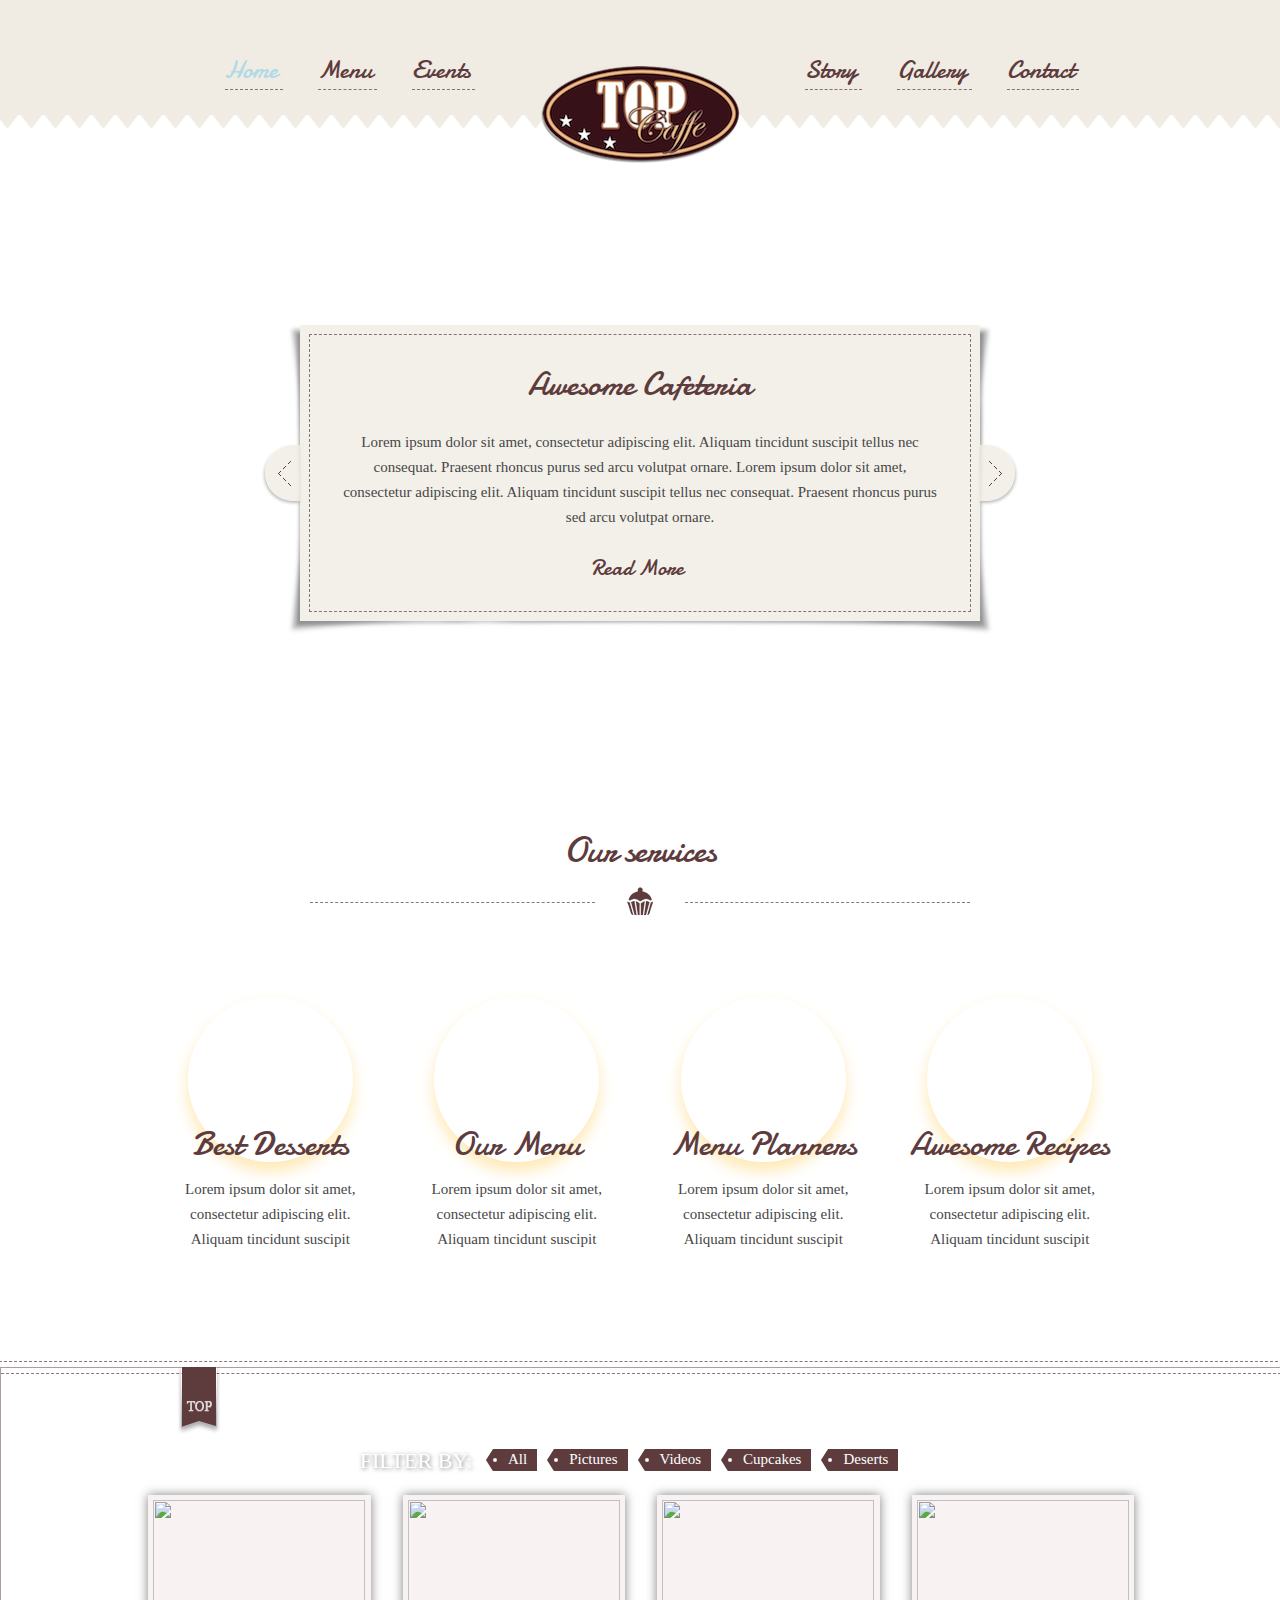
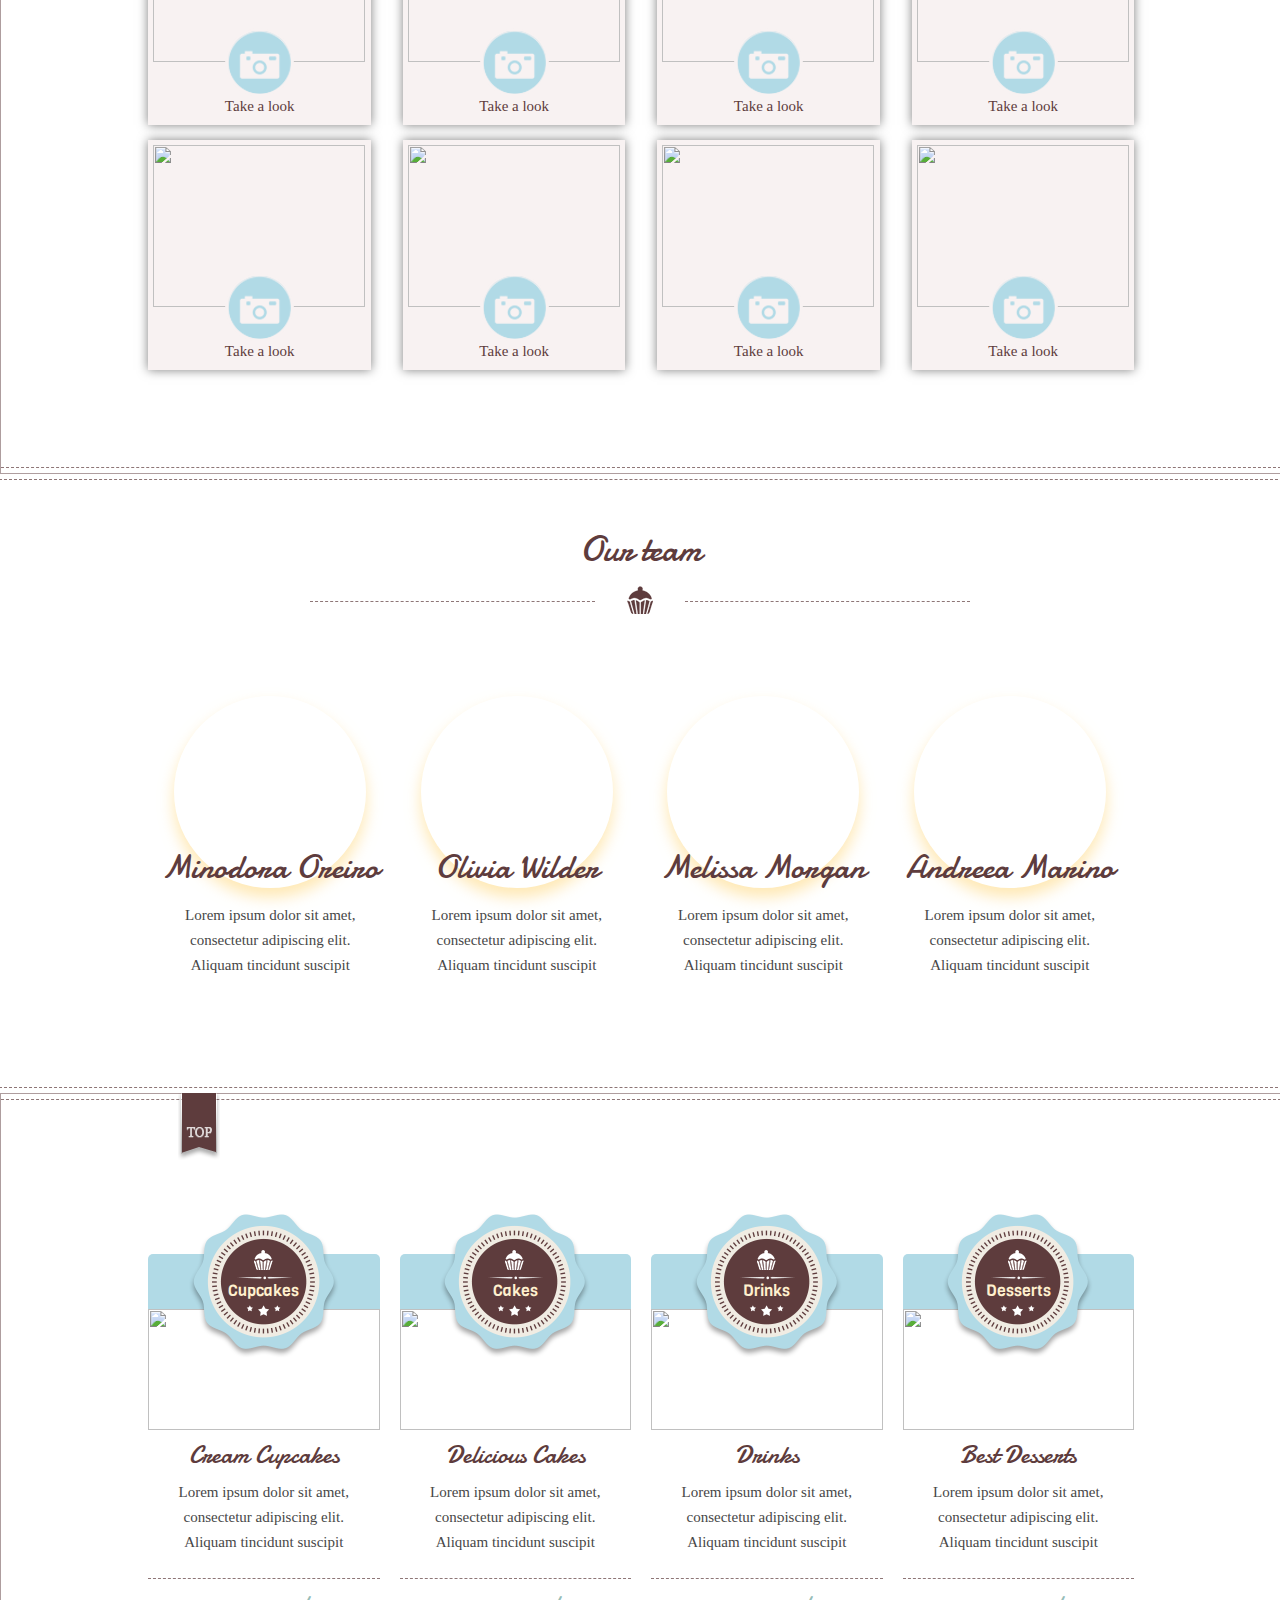
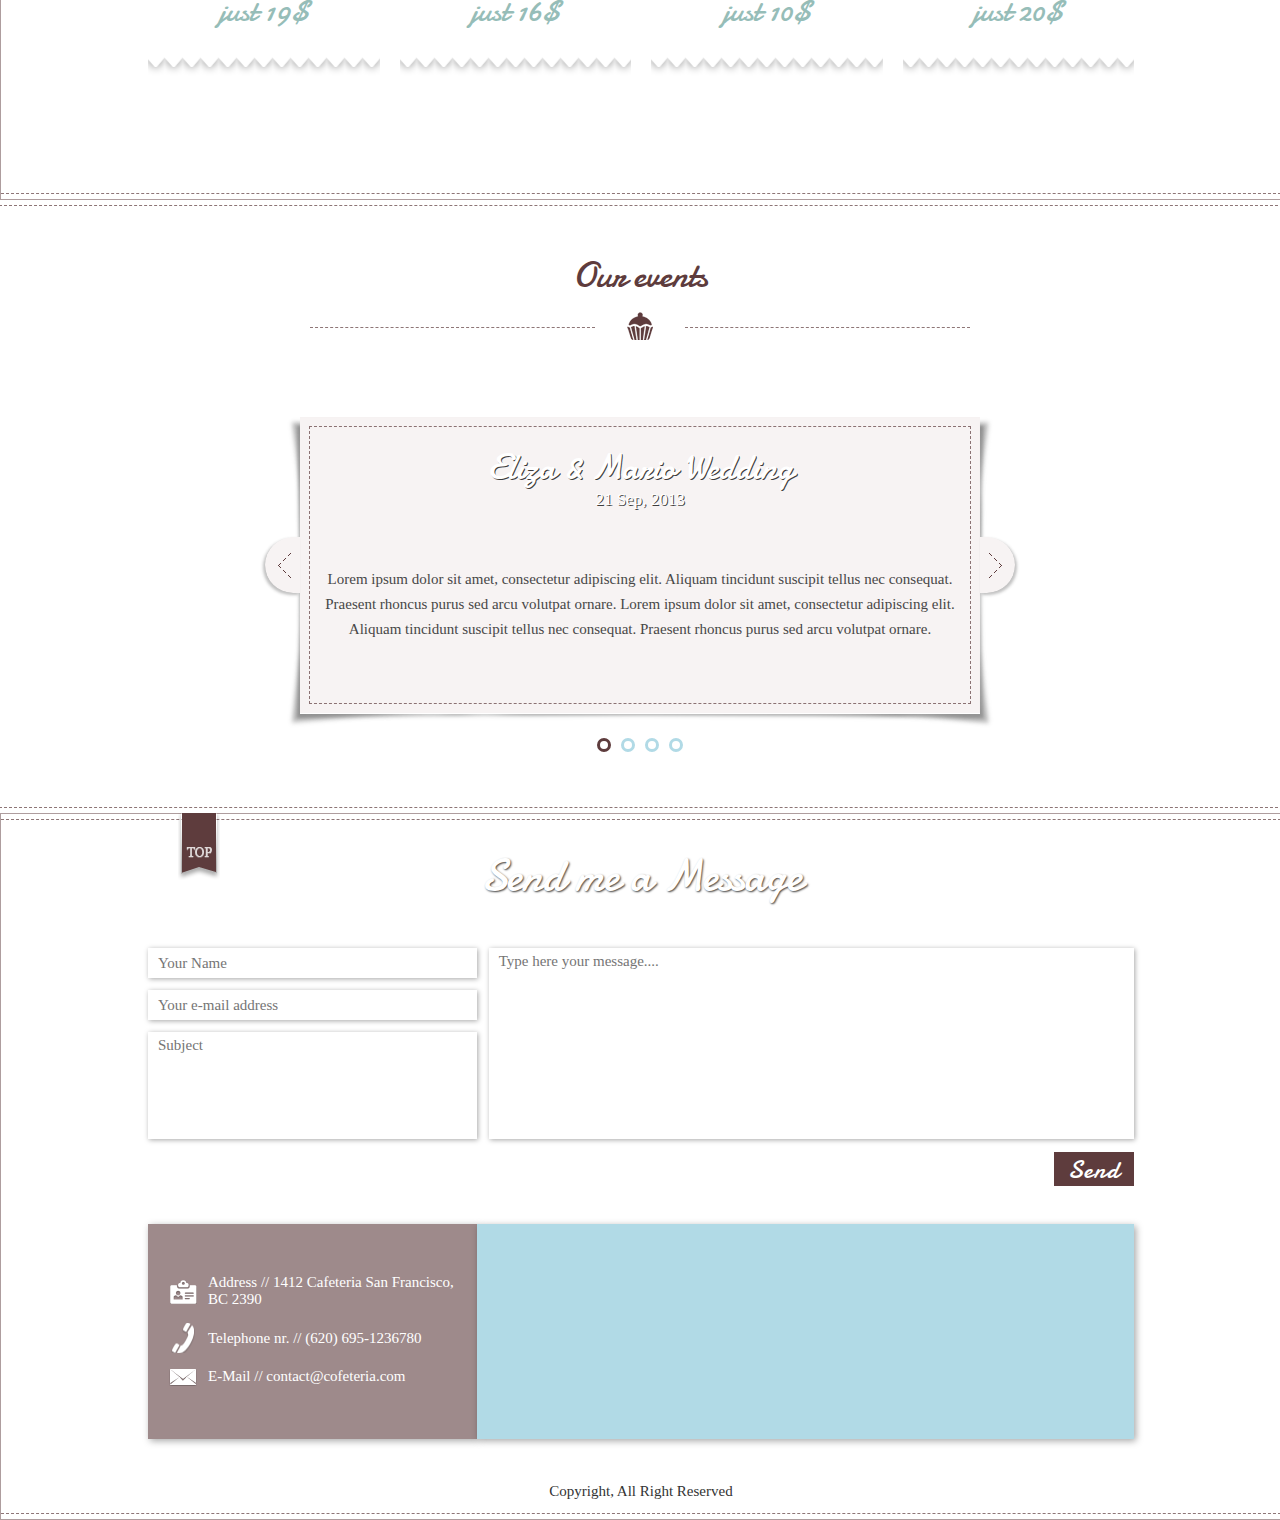
==== commit b00d85fa: "Meniu index" ====
--- a/index.html
+++ b/index.html
@@ -30,7 +30,7 @@
             <a>Menu</a>
             <ul class="ul-drop">
                 <li>
-                    <a>Home</a>
+                    <a>Acasă</a>
                     <ul>
                         <li><a href="index.html">Home</a></li>
                         <li><a href="about.html">About</a></li>
@@ -40,16 +40,16 @@
                     </ul>
                 </li>
                 <li>
-                    <a href="menu.html">Menu</a>
-                </li>
-                <li>
-                    <a href="events.html">Events</a>
-                </li>
-                <li>
-                    <a href="story.html">Story</a>
-                </li>
-                <li>
-                    <a href="gallery.html">Gallery</a>
+                    <a href="menu.html">Meniu</a>
+                </li>
+                <li>
+                    <a href="events.html">Evenimente</a>
+                </li>
+                <li>
+                    <a href="story.html">Povestea noastră</a>
+                </li>
+                <li>
+                    <a href="gallery.html">Echipa noastră</a>
                 </li>
                 <li>
                     <a href="contact.html">Contact</a>
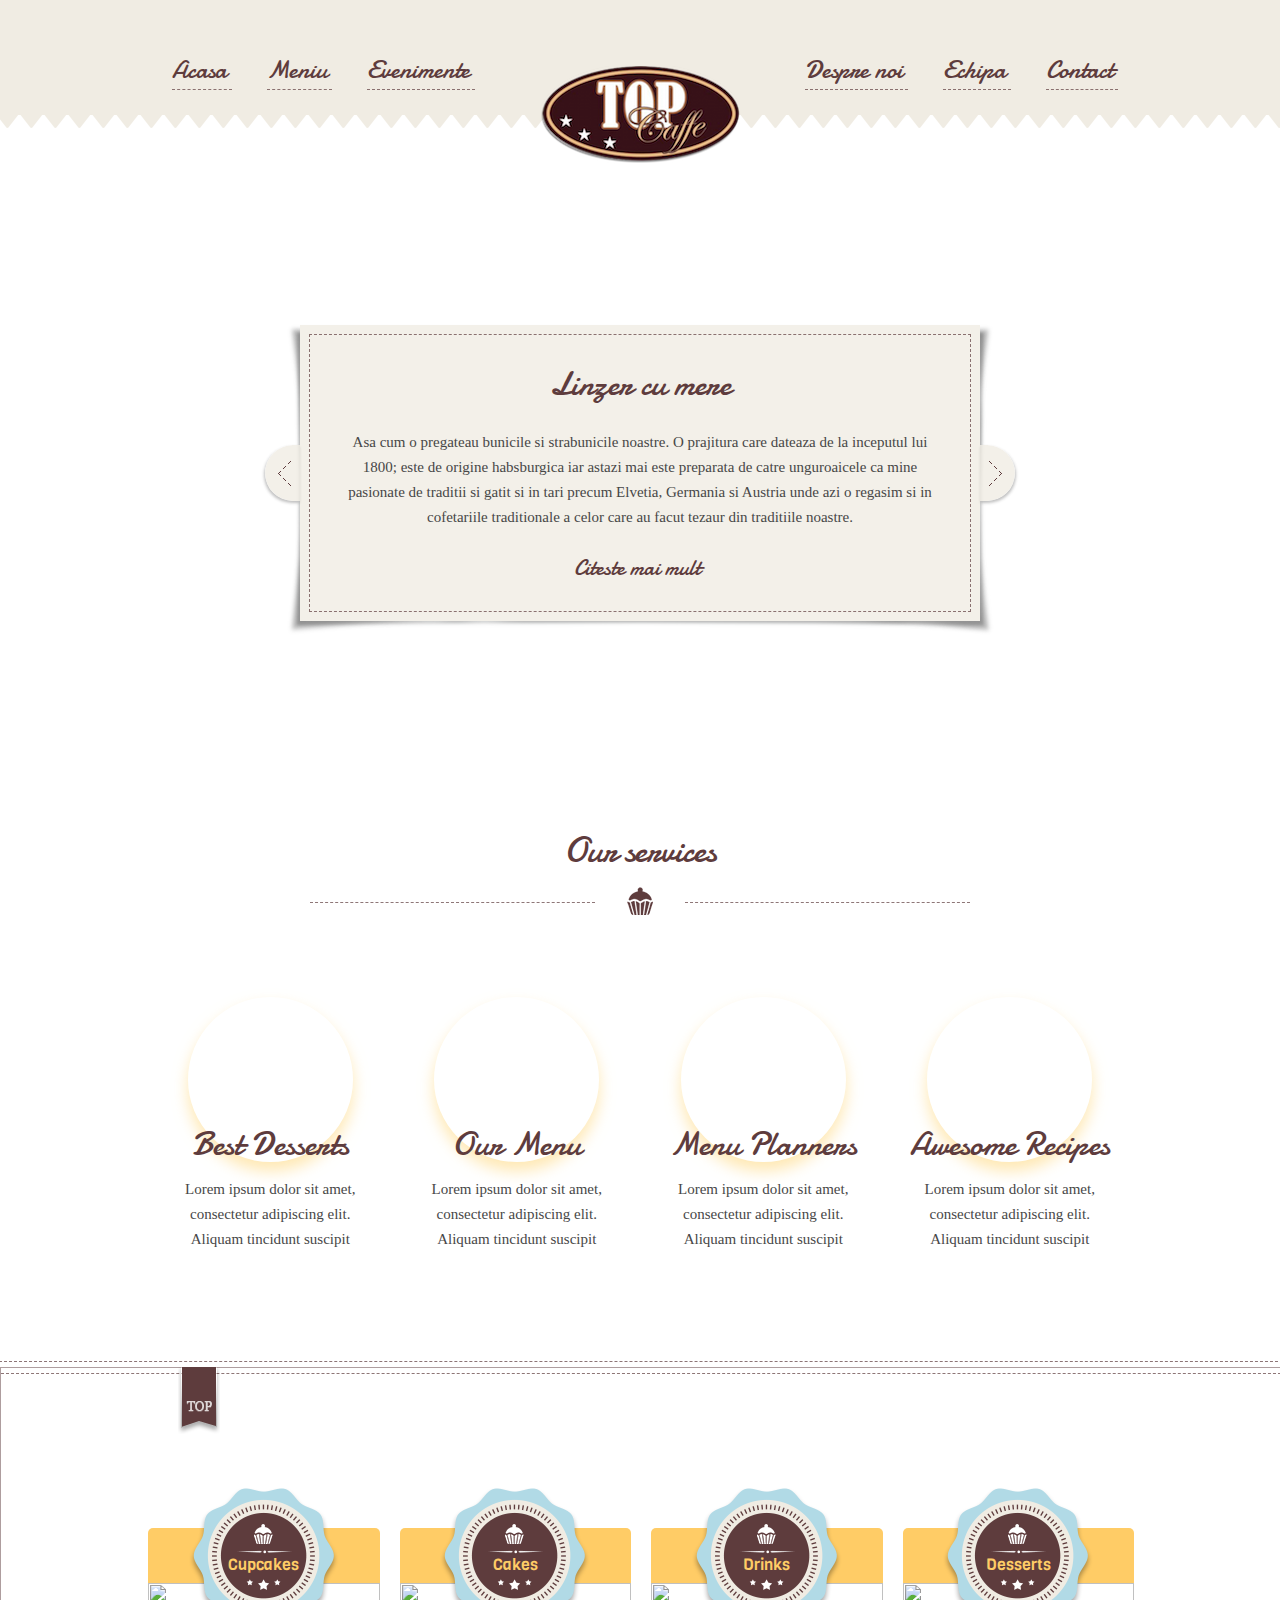
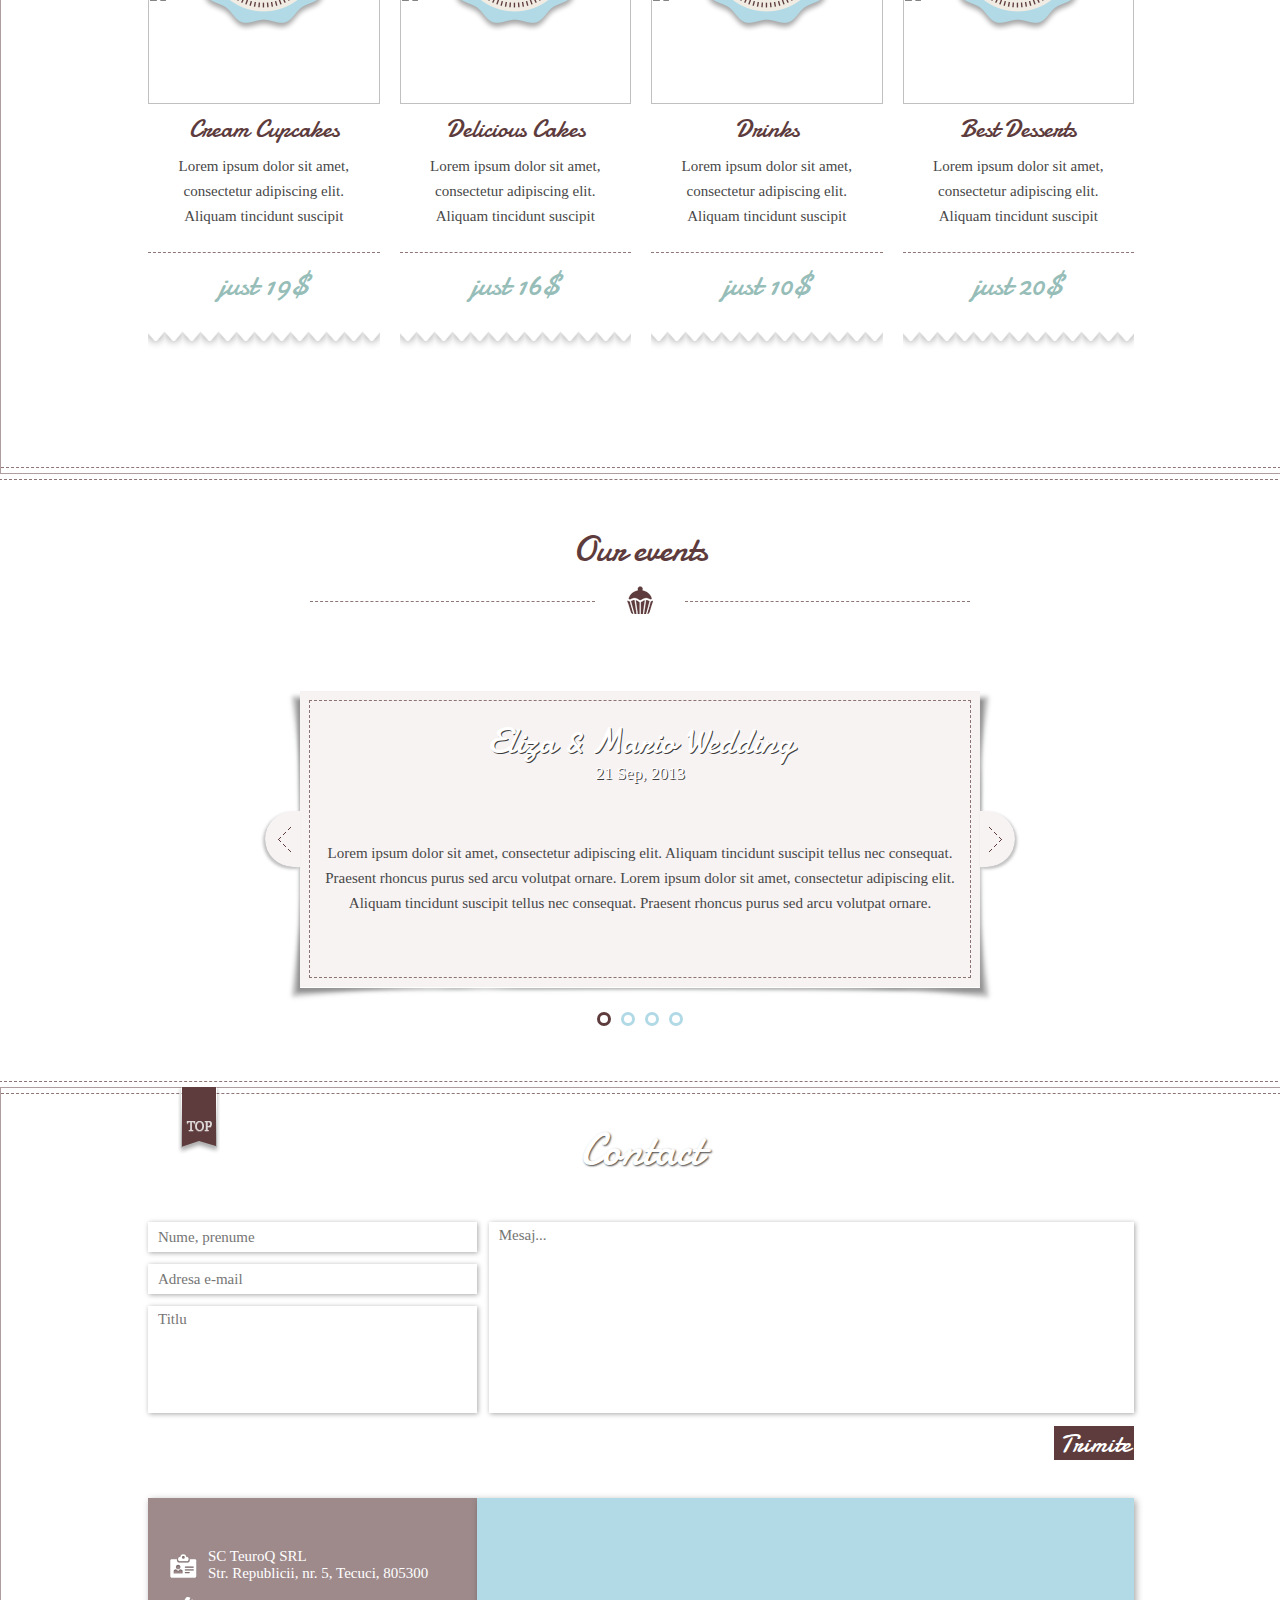
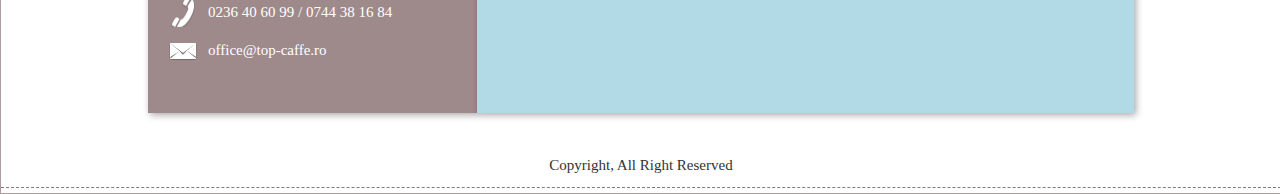
==== commit 6ceccffb: "Index page" ====
--- a/index.html
+++ b/index.html
@@ -30,14 +30,7 @@
             <a>Menu</a>
             <ul class="ul-drop">
                 <li>
-                    <a>Acasă</a>
-                    <ul>
-                        <li><a href="index.html">Home</a></li>
-                        <li><a href="about.html">About</a></li>
-                        <li><a>Drop Down 2</a></li>
-                        <li><a>Drop Down 3</a></li>
-                        <li><a>Drop Down 4</a></li>
-                    </ul>
+                    <a href="index.html">Acasa</a>
                 </li>
                 <li>
                     <a href="menu.html">Meniu</a>
@@ -46,10 +39,10 @@
                     <a href="events.html">Evenimente</a>
                 </li>
                 <li>
-                    <a href="story.html">Povestea noastră</a>
-                </li>
-                <li>
-                    <a href="gallery.html">Echipa noastră</a>
+                    <a href="about.html">Despre noi</a>
+                </li>
+                <li>
+                    <a href="gallery.html">Echipa</a>
                 </li>
                 <li>
                     <a href="contact.html">Contact</a>
@@ -62,32 +55,23 @@
             <!-- left side menu -->
             <ul class="col-6 left">
                 <li>
-                    <a href="events.html">Events</a>
-                </li>
-                <li>
-                    <a href="menu.html">Menu</a>
-                </li>
-                <li class="active">
-                    <a href="index.html">Home</a>
-                    <ul>
-                        <li><a href="about.html">About</a></li>
-                        <li class="line"></li>
-                        <li><a>Drop Down 2</a></li>
-                        <li class="line"></li>
-                        <li><a>Drop Down 3</a></li>
-                        <li class="line"></li>
-                        <li><a>Drop Down 4</a></li>
-                    </ul>
+                    <a href="events.html">Evenimente</a>
+                </li>
+                <li>
+                    <a href="menu.html">Meniu</a>
+                </li>
+                <li>
+                    <a href="index.html">Acasa</a>
                 </li>
             </ul>
 
             <!-- right side menu -->
             <ul class="col-6 right">
                 <li>
-                    <a href="story.html">Story</a>
-                </li>
-                <li>
-                    <a href="gallery.html">Gallery</a>
+                    <a href="about.html">Despre noi</a>
+                </li>
+                <li>
+                    <a href="gallery.html">Echipa</a>
                 </li>
                 <li>
                     <a href="contact.html">Contact</a>
@@ -101,33 +85,31 @@
         <div class="triang top"></div>
         <div class="triang bot"></div>
         <ul class="slides">
-            <li style="background-image: url('http://placehold.it/1909x1074'); ">
+            <li style="background-image: url('http://foodnessgracious.com/wp-content/uploads/2013/09/pumpkin-magic-cake-2-035.jpg'); ">
                 <div class="box">
-                    <h2 class="caption">Awesome Cafeteria</h2>
+                    <h2 class="caption">Linzer cu mere</h2>
                     <p class="text">
-                        Lorem ipsum dolor sit amet, consectetur adipiscing elit.
-                        Aliquam tincidunt suscipit tellus nec consequat.
-                        Praesent rhoncus purus sed arcu volutpat ornare.
-                        Lorem ipsum dolor sit amet, consectetur adipiscing elit.
-                        Aliquam tincidunt suscipit tellus nec consequat.
-                        Praesent rhoncus purus sed arcu volutpat ornare.
+                        Asa cum o pregateau bunicile si strabunicile noastre.
+                        O prajitura care dateaza de la inceputul lui 1800;
+                        este de origine habsburgica iar astazi mai este preparata de catre
+                        unguroaicele ca mine pasionate de traditii si gatit si in tari precum Elvetia,
+                        Germania si Austria unde azi o regasim si in cofetariile traditionale a celor
+                        care au facut tezaur din traditiile noastre.
                     </p>
-                    <a href="about.html">Read More</a>
+                    <a href="about.html">Citeste mai mult</a>
                 </div>
                 <div class="shadow"></div>
             </li>
-            <li style="background-image: url('http://placehold.it/1909x1074'); ">
+            <li style="background-image: url('http://img4.wikia.nocookie.net/__cb20121210174704/recipes/images/3/3f/Macarons.jpg'); ">
                 <div class="box">
-                    <h2 class="caption">Cafeteria Responsive</h2>
+                    <h2 class="caption">Descopera noile noastre delicioase Macarons</h2>
                     <p class="text">
-                        Aliquam tincidunt suscipit tellus nec consequat.
-                        Praesent rhoncus purus sed arcu volutpat ornare.
-                        Lorem ipsum dolor sit amet, consectetur adipiscing elit.
-                        Aliquam tincidunt suscipit tellus nec consequat.
-                        Praesent rhoncus purus sed arcu volutpat ornare.
-                        Praesent rhoncus purus sed arcu volutpat ornare.
+                        Celebrul desert franțuzesc, care se presupune că ar fi fost creat undeva
+                        la sfârșitul secolului al VIII-lea, în Franța. Macarons sunt foarte apreciate
+                        datorită multiplelor arome în care se găsesc precum și a compoziției lor,
+                        care pur și simplu se topește în gură.
                     </p>
-                    <a href="about.html">Read More</a>
+                    <a href="about.html">Citeste mai mult</a>
                 </div>
                 <div class="shadow"></div>
             </li>
@@ -191,7 +173,7 @@
     </article>
     </div>
     <!-- ## Home Gallery -->
-    <section class="home-gallery nokeyframebug">
+    <!--<section class="home-gallery nokeyframebug">
         <div class="maskkeyframebug">
         <div class="center-align">
             <a href="#top" class="top"></a>
@@ -305,14 +287,14 @@
 
         </div>
 
-        <!-- ## ## ## ## ## ## ## ## ## ## -->
+        &lt;!&ndash; ## ## ## ## ## ## ## ## ## ## &ndash;&gt;
         <div class="inner-border"></div>
         <div class="background-opacity"></div>
         </div>
-    </section>
+    </section>-->
 
     <!-- Our Team -->
-    <article class="our-team">
+    <!--<article class="our-team">
         <h2 class="caption">Our team</h2>
         <div class="center-align">
             <div class="line-cake">
@@ -321,7 +303,7 @@
                 <div class="line right"></div>
             </div>
         </div>
-        <!-- ## ## ## ## ## ## ## ## ## ## ## -->
+        &lt;!&ndash; ## ## ## ## ## ## ## ## ## ## ## &ndash;&gt;
         <div class="center-align content cf">
             <div class="col-3">
                 <div class="circle">
@@ -360,7 +342,7 @@
                 </p>
             </div>
         </div>
-    </article>
+    </article>-->
 
     <!-- ## Home Price -->
     <section class="home-price nokeyframebug">
@@ -524,18 +506,18 @@
         <div class="center-align">
             <a href="#top" class="top"></a>
 
-            <h2 class="caption">Send me a Message</h2>
+            <h2 class="caption">Contact</h2>
 
             <form class="cf" method="post" id="contact-form">
                 <div class="col-4">
-                    <input name="name" type="text" placeholder="Your Name"/>
-                    <input name="email" type="text" placeholder="Your e-mail address"/>
-                    <textarea name="subject" placeholder="Subject"></textarea>
+                    <input name="name" type="text" placeholder="Nume, prenume"/>
+                    <input name="email" type="text" placeholder="Adresa e-mail"/>
+                    <textarea name="subject" placeholder="Titlu"></textarea>
                 </div>
 
                 <div class="col-8">
-                    <textarea name="message"  placeholder="Type here your message...."></textarea>
-                    <input type="submit" value="Send"/>
+                    <textarea name="message"  placeholder="Mesaj..."></textarea>
+                    <input type="submit" value="Trimite"/>
                 </div>
             </form>
 
@@ -545,17 +527,17 @@
                         <li>
                             <div class="icon-adress"></div>
                             <p>
-                                Address // 1412 Cafeteria
-                                San Francisco, BC 2390
+                                SC TeuroQ SRL <br/>
+                                Str. Republicii, nr. 5, Tecuci, 805300
                             </p>
                         </li>
                         <li>
                             <div class="icon-phone"></div>
-                            <p>Telephone nr. // (620) 695-1236780</p>
+                            <p>0236 40 60 99 / 0744 38 16 84</p>
                         </li>
                         <li>
                             <div class="icon-mail"></div>
-                            <p>E-Mail // contact@cofeteria.com</p>
+                            <p>office@top-caffe.ro</p>
                         </li>
                     </ul>
                 </div>
--- a/css/general.css
+++ b/css/general.css
@@ -655,7 +655,7 @@
   color: #5e3c3d;
 }
 a:hover {
-  color: #b1dae6;
+  color: #FFCC66;
 }
 p {
   font-family: 'Georgia', serif;
@@ -769,7 +769,7 @@
   opacity: 1;
 }
 header .center-align > ul > li:hover > a {
-  color: #b1dae6;
+  color: #FFCC66;
 }
 header .center-align > ul > li ul {
   -webkit-transition: all 0.3s ease;
@@ -1962,7 +1962,7 @@
 .home-price .prices .col-3 .item-top {
   width: 100%;
   height: 55px;
-  background: #b1dae6;
+  background: #FFCC66;
   position: relative;
   -webkit-border-top-right-radius: 5px;
   -webkit-border-bottom-right-radius: 0;
@@ -1995,7 +1995,7 @@
   text-align: center;
   font-family: 'Viga';
   font-size: 16px;
-  color: #fff0ce;
+  color: #FFCC66;
 }
 .home-price .prices .col-3 img {
   width: 100%;
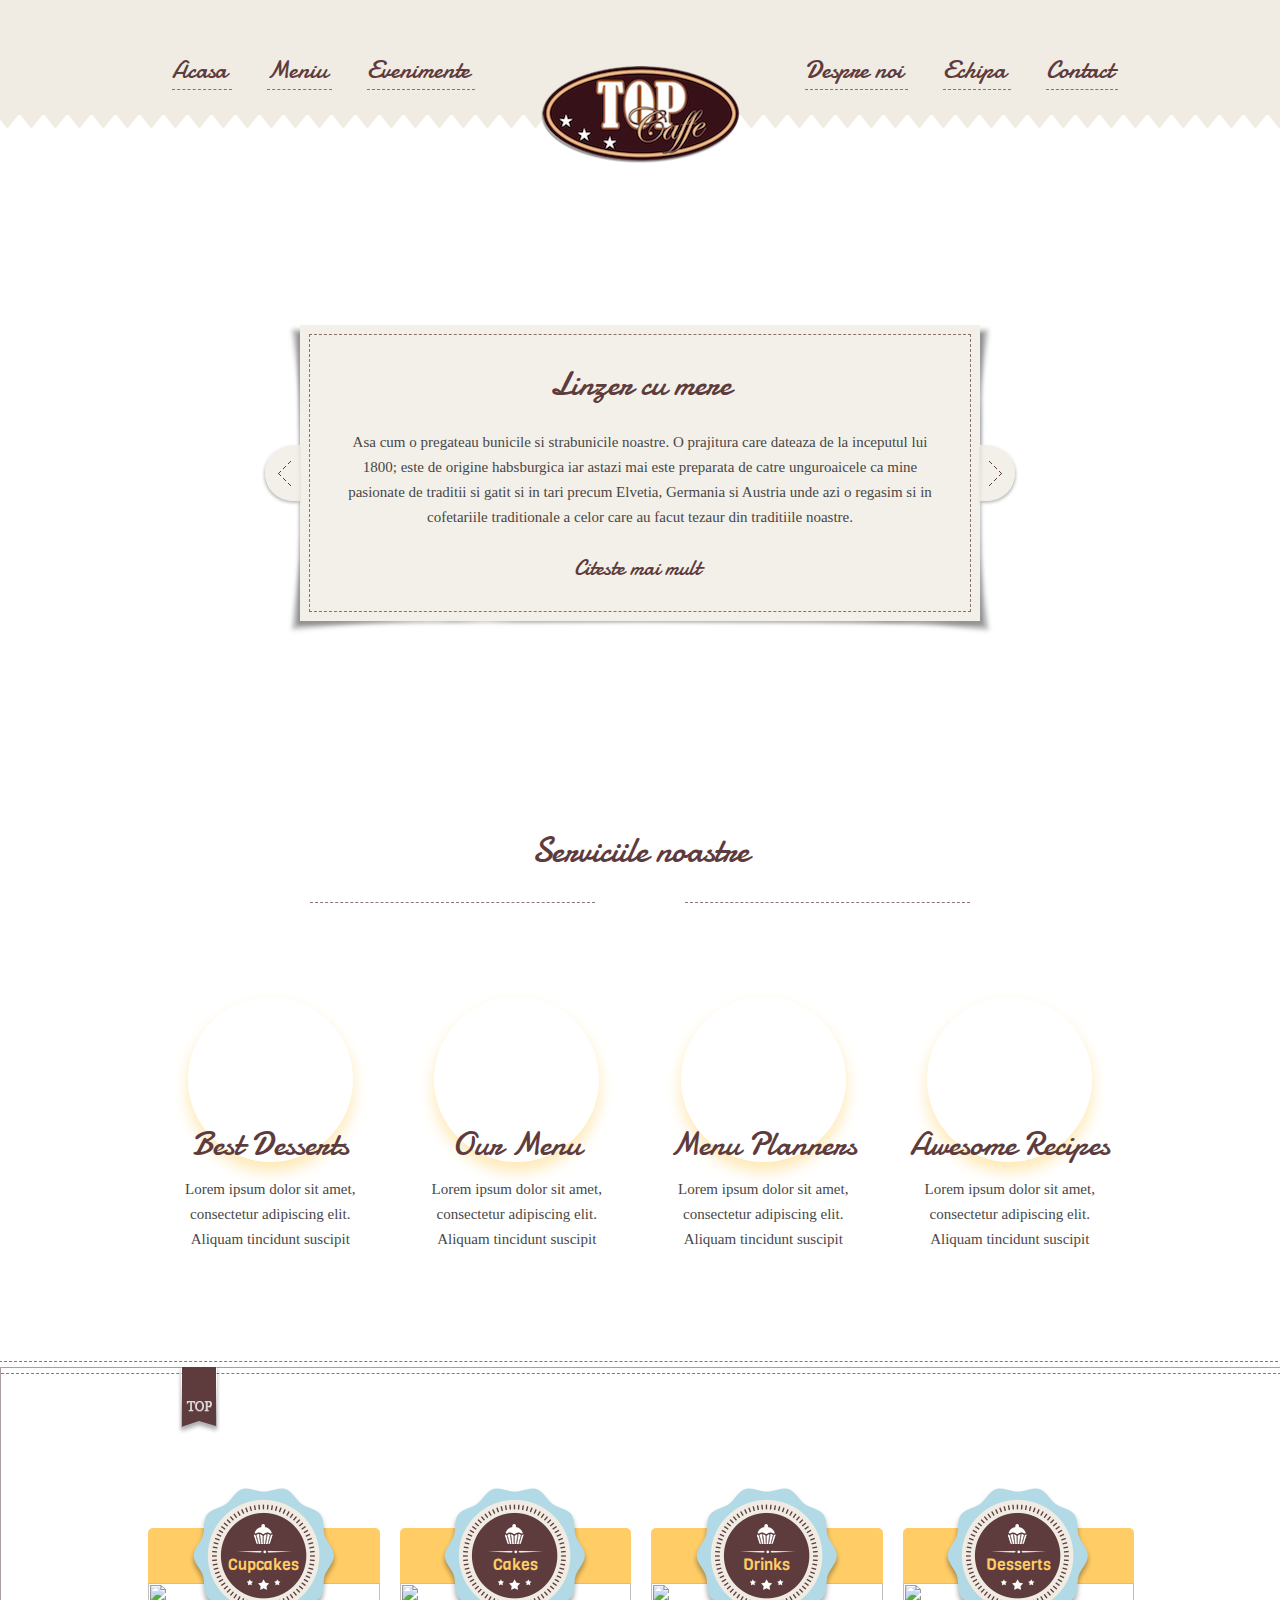
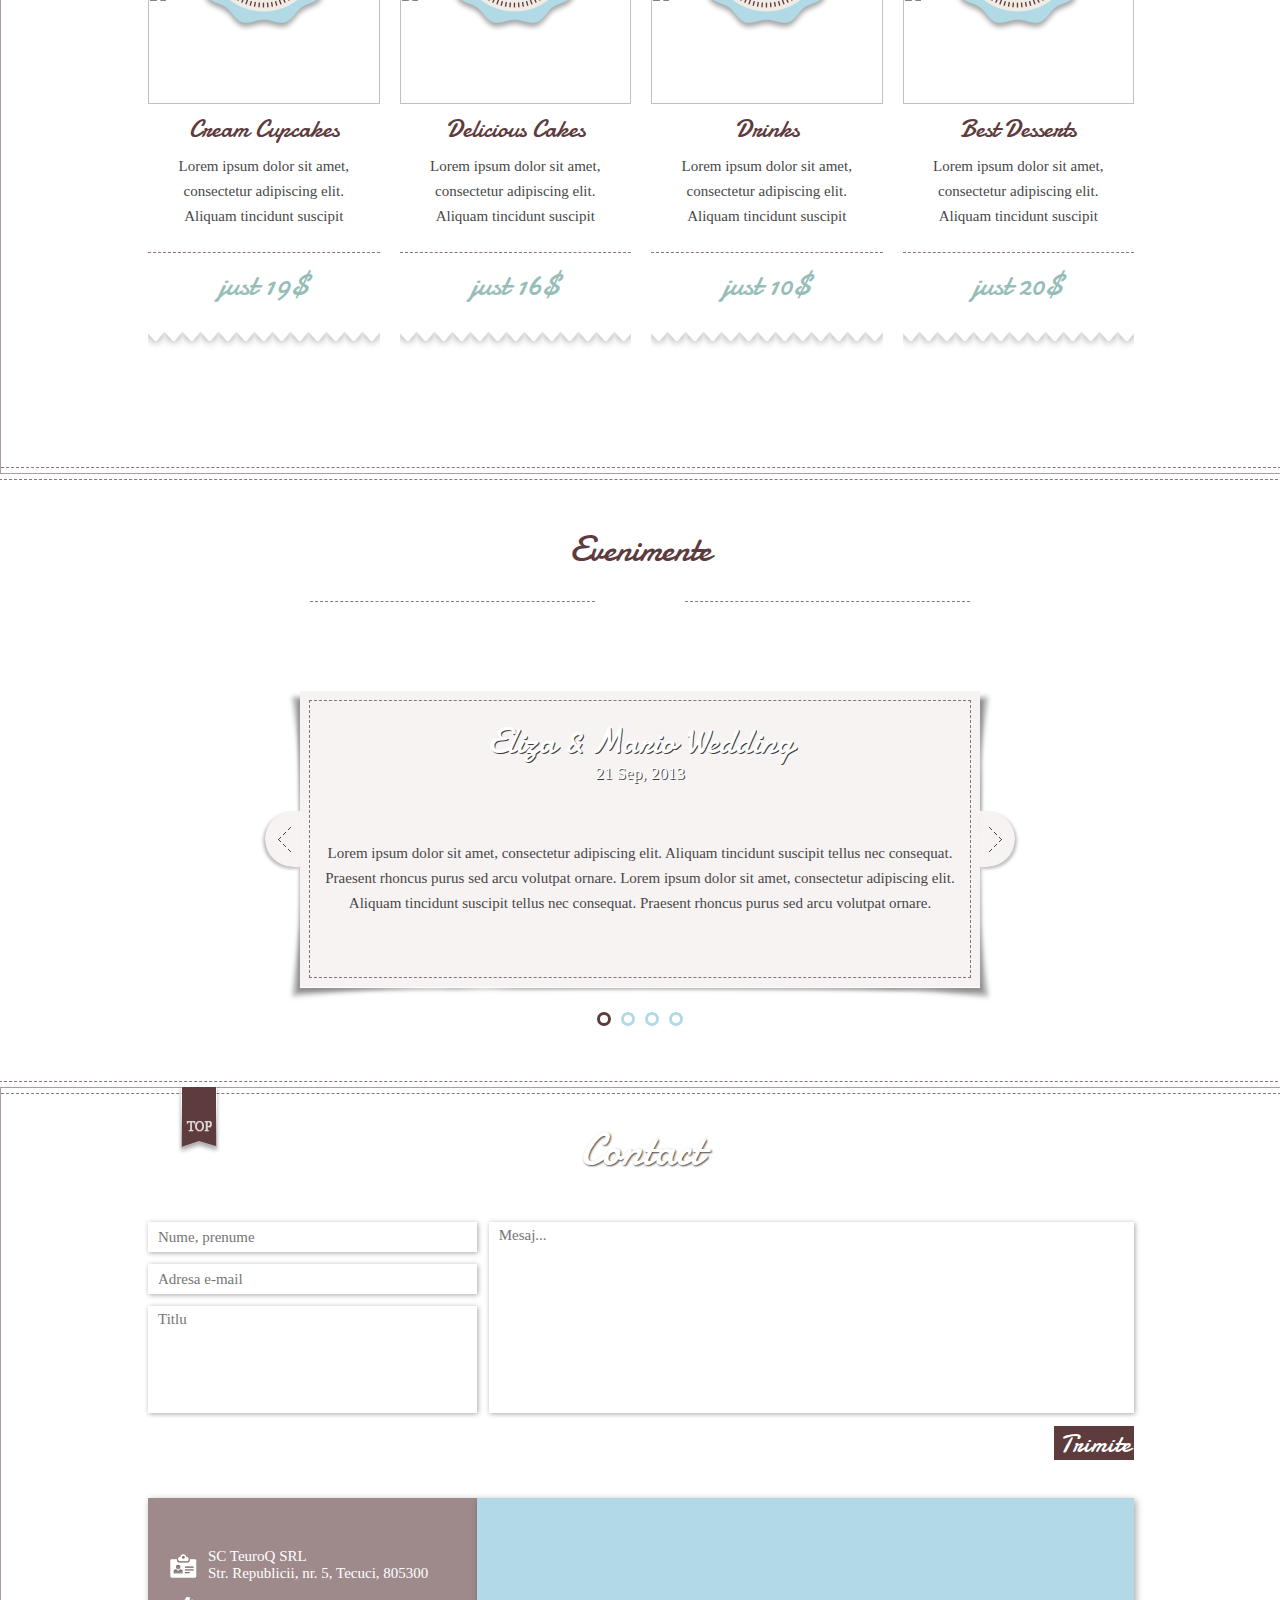
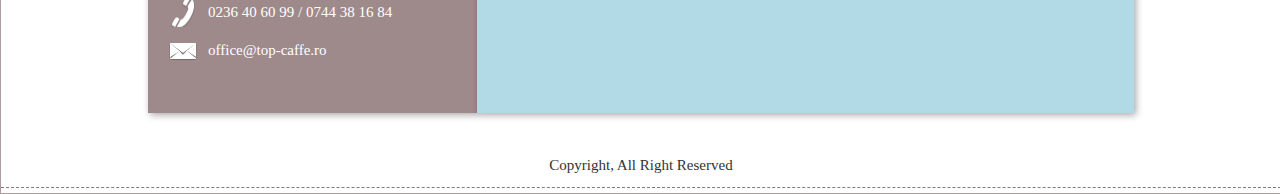
==== commit 05b0049b: "Index page" ====
--- a/index.html
+++ b/index.html
@@ -27,7 +27,7 @@
         <div class="logo"><a href="index.html"></a></div>
 
         <div class="menu-drop">
-            <a>Menu</a>
+            <a>Meniu</a>
             <ul class="ul-drop">
                 <li>
                     <a href="index.html">Acasa</a>
@@ -119,7 +119,7 @@
     <div>
     <!-- Our Services -->
     <article class="our-services cf">
-        <h2 class="caption">Our services</h2>
+        <h2 class="caption">Serviciile noastre</h2>
         <div class="center-align">
             <div class="line-cake">
                 <div class="cake"></div>
@@ -435,7 +435,7 @@
 
     <!-- Our Events -->
     <article class="our-events">
-        <h2 class="caption">Our events</h2>
+        <h2 class="caption">Evenimente</h2>
         <div class="center-align">
             <div class="line-cake">
                 <div class="cake"></div>
--- a/css/general.css
+++ b/css/general.css
@@ -1006,7 +1006,7 @@
   height: 28px;
   position: absolute;
   top: 0;
-  background: url("images/cake.png") no-repeat center;
+  background: url("images/cakeicon.png") no-repeat center;
 }
 article .line-cake .line {
   position: absolute;
@@ -1951,7 +1951,7 @@
 /* ## Home Prices
 /* ## ## ## ## ## ## ## ## ## ## ## ## ## ## ## ## ## ## ## ## ## ## ## ## ## ## */
 .home-price {
-  background-image: url("http://placehold.it/1900x1509");
+  background-image: url("http://mooshworld.com/wp-content/uploads/2014/09/pretty-coffee-beans.jpeg");
 }
 .home-price .prices {
   padding-top: 160px;
@@ -3236,7 +3236,7 @@
 /* Home Footer
 /* ## ## ## ## ## ## ## ## ## ## ## ## ## ## ## ## ## ## ## ## ## ## ## ## ## ## */
 .footer {
-  background-image: url("http://placehold.it/1900x1145");
+  background-image: url("http://1000fights.com/wp-content/uploads/gelato.jpg");
   background-position: 50% 0;
 }
 .footer.footer-small {
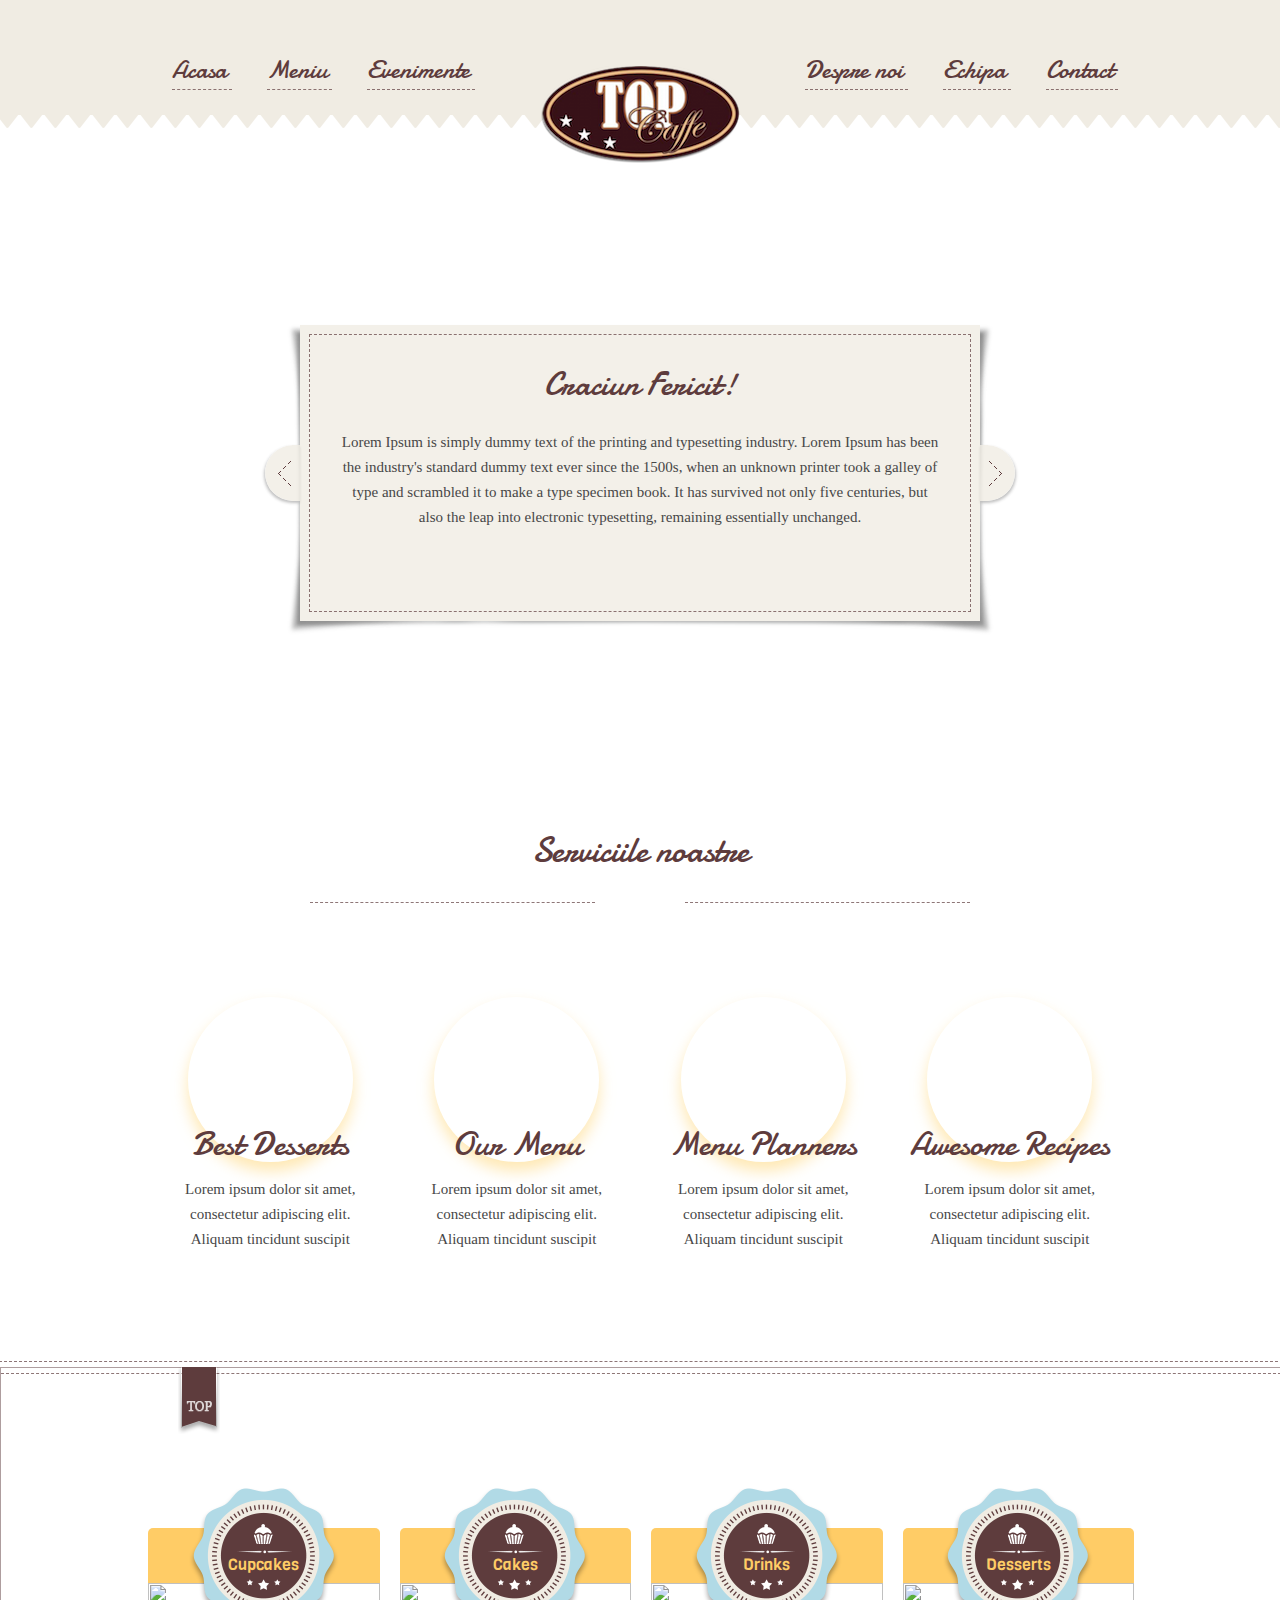
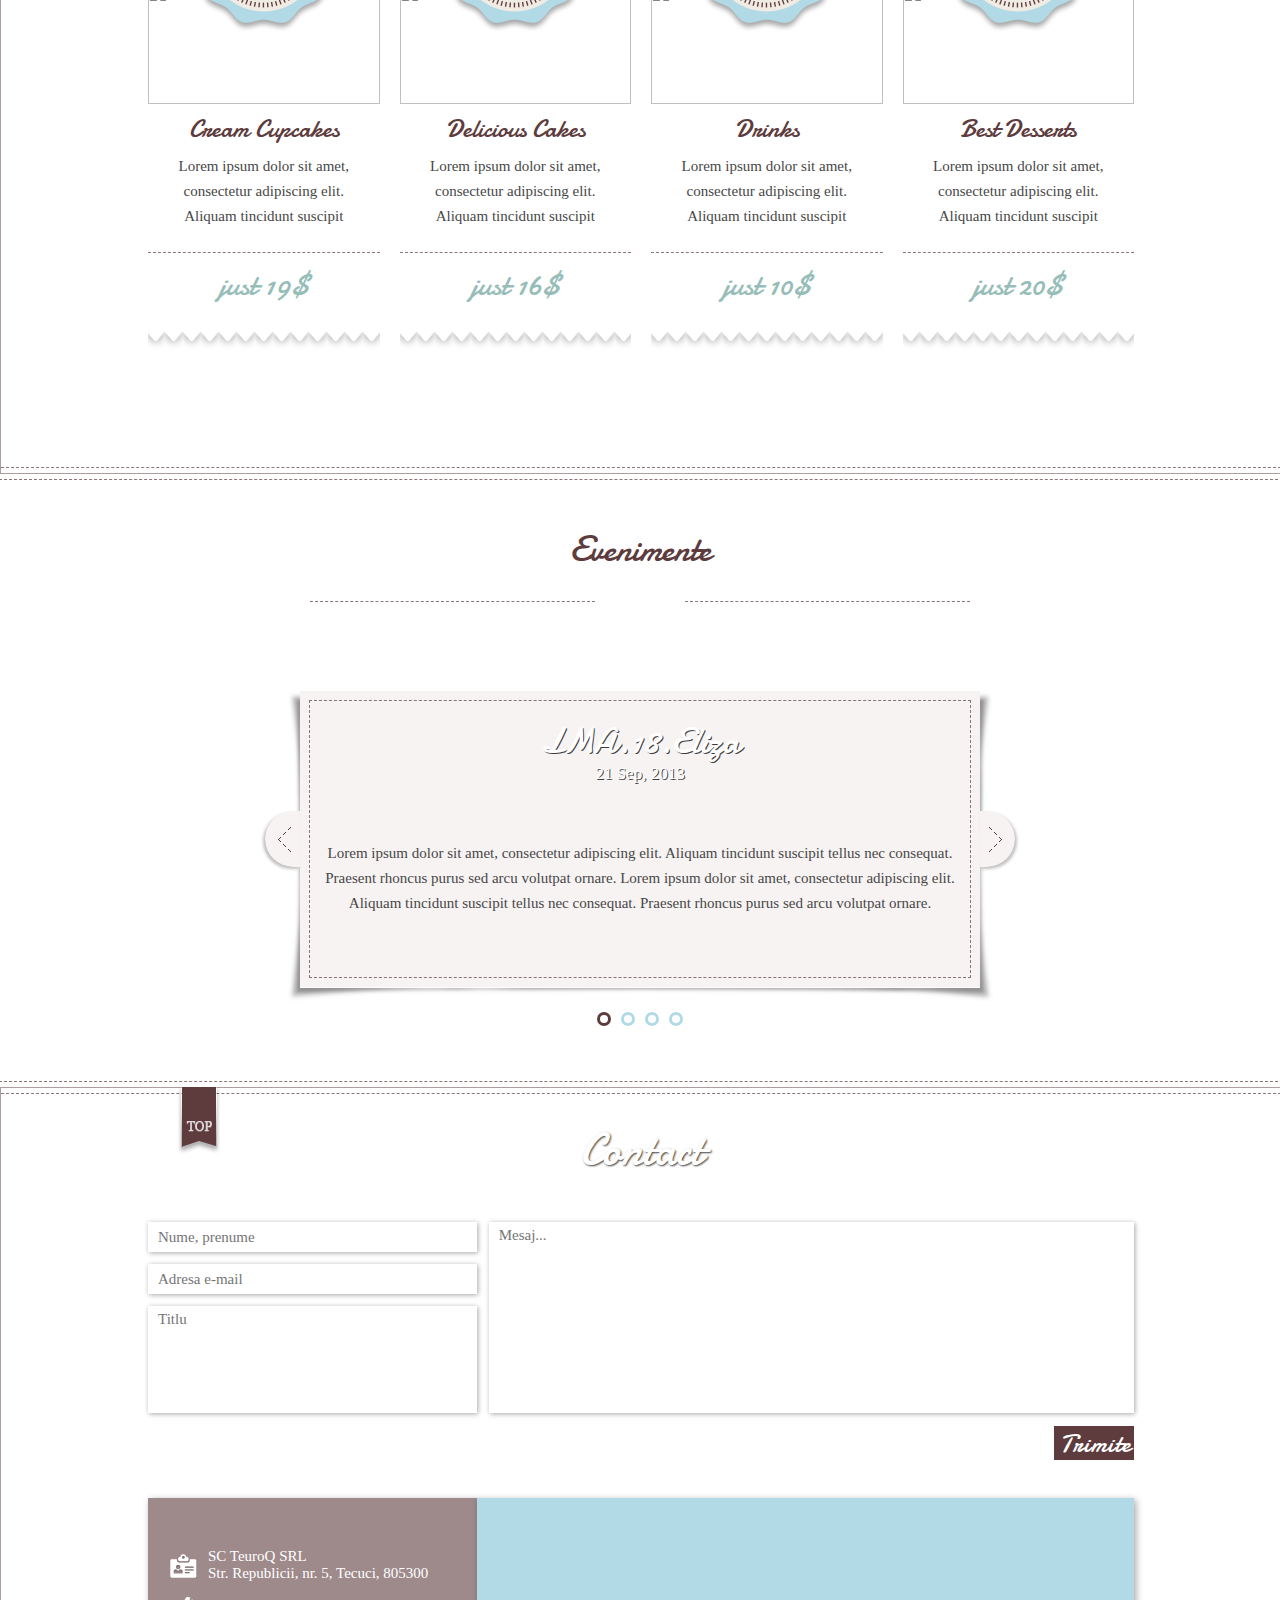
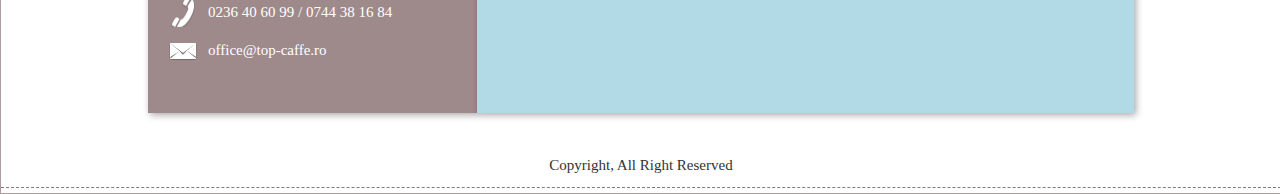
==== commit 68efd512: "Index page" ====
--- a/index.html
+++ b/index.html
@@ -85,7 +85,33 @@
         <div class="triang top"></div>
         <div class="triang bot"></div>
         <ul class="slides">
-            <li style="background-image: url('http://foodnessgracious.com/wp-content/uploads/2013/09/pumpkin-magic-cake-2-035.jpg'); ">
+            <li style="background-image: url('css/images/our-gallery/banner01.jpg'); ">
+                <div class="box">
+                    <h2 class="caption">Craciun Fericit!</h2>
+                    <p class="text">
+                        Lorem Ipsum is simply dummy text of the printing and typesetting industry.
+                        Lorem Ipsum has been the industry's standard dummy text ever since the 1500s,
+                        when an unknown printer took a galley of type and scrambled it to make a type
+                        specimen book. It has survived not only five centuries, but also the leap into
+                        electronic typesetting, remaining essentially unchanged.
+                    </p>
+                </div>
+                <div class="shadow"></div>
+            </li>
+            <li style="background-image: url('css/images/our-gallery/banner02.jpg'); ">
+                <div class="box">
+                    <h2 class="caption">Descopera noile noastre delicioase Macarons</h2>
+                    <p class="text">
+                        Celebrul desert franțuzesc, care se presupune că ar fi fost creat undeva
+                        la sfârșitul secolului al VIII-lea, în Franța. Macarons sunt foarte apreciate
+                        datorită multiplelor arome în care se găsesc precum și a compoziției lor,
+                        care pur și simplu se topește în gură.
+                    </p>
+                    <a href="about.html">Citeste mai mult</a>
+                </div>
+                <div class="shadow"></div>
+            </li>
+            <li style="background-image: url('css/images/our-gallery/banner03.jpg'); ">
                 <div class="box">
                     <h2 class="caption">Linzer cu mere</h2>
                     <p class="text">
@@ -95,19 +121,6 @@
                         unguroaicele ca mine pasionate de traditii si gatit si in tari precum Elvetia,
                         Germania si Austria unde azi o regasim si in cofetariile traditionale a celor
                         care au facut tezaur din traditiile noastre.
-                    </p>
-                    <a href="about.html">Citeste mai mult</a>
-                </div>
-                <div class="shadow"></div>
-            </li>
-            <li style="background-image: url('http://img4.wikia.nocookie.net/__cb20121210174704/recipes/images/3/3f/Macarons.jpg'); ">
-                <div class="box">
-                    <h2 class="caption">Descopera noile noastre delicioase Macarons</h2>
-                    <p class="text">
-                        Celebrul desert franțuzesc, care se presupune că ar fi fost creat undeva
-                        la sfârșitul secolului al VIII-lea, în Franța. Macarons sunt foarte apreciate
-                        datorită multiplelor arome în care se găsesc precum și a compoziției lor,
-                        care pur și simplu se topește în gură.
                     </p>
                     <a href="about.html">Citeste mai mult</a>
                 </div>
@@ -449,8 +462,8 @@
             <div class="events">
                 <ul class="slides">
                     <li>
-                        <img src="http://placehold.it/680x117" alt="" />
-                        <h2 class="caption">Eliza & Mario Wedding</h2>
+                        <img src="css/images/our-gallery/event01.jpg" alt="" />
+                        <h2 class="caption">LMA.18.Eliza</h2>
                         <span class="date">21 Sep, 2013</span>
                         <p>
                             Lorem ipsum dolor sit amet, consectetur adipiscing elit.
@@ -460,8 +473,8 @@
                         </p>
                     </li>
                     <li>
-                        <img src="http://placehold.it/680x117" alt="" />
-                        <h2 class="caption">Eliza</h2>
+                        <img src="css/images/our-gallery/event02.jpg" alt="" />
+                        <h2 class="caption">La multi ani Graphotek</h2>
                         <span class="date">25 Sep, 2013</span>
                         <p>
                             Lorem ipsum dolor sit amet, consectetur adipiscing elit.
@@ -471,8 +484,8 @@
                         </p>
                     </li>
                     <li>
-                        <img src="http://placehold.it/680x117" alt="" />
-                        <h2 class="caption">Mario Wedding</h2>
+                        <img src="css/images/our-gallery/event04.jpg" alt="" />
+                        <h2 class="caption">HO HO HO..</h2>
                         <span class="date">30 Sep, 2013</span>
                         <p>
                             Lorem ipsum dolor sit amet, consectetur adipiscing elit.
@@ -482,9 +495,9 @@
                         </p>
                     </li>
                     <li>
-                        <img src="http://placehold.it/680x117" alt="" />
-                        <h2 class="caption">Eliza & Wedding</h2>
-                        <span class="date">31 Sep, 2013</span>
+                        <img src="css/images/our-gallery/event03.jpg" alt="" />
+                        <h2 class="caption">Cupcakes Zumba</h2>
+                        <span class="date">30 Sep, 2013</span>
                         <p>
                             Lorem ipsum dolor sit amet, consectetur adipiscing elit.
                             Aliquam tincidunt suscipit tellus nec consequat. Praesent rhoncus purus sed arcu volutpat ornare.
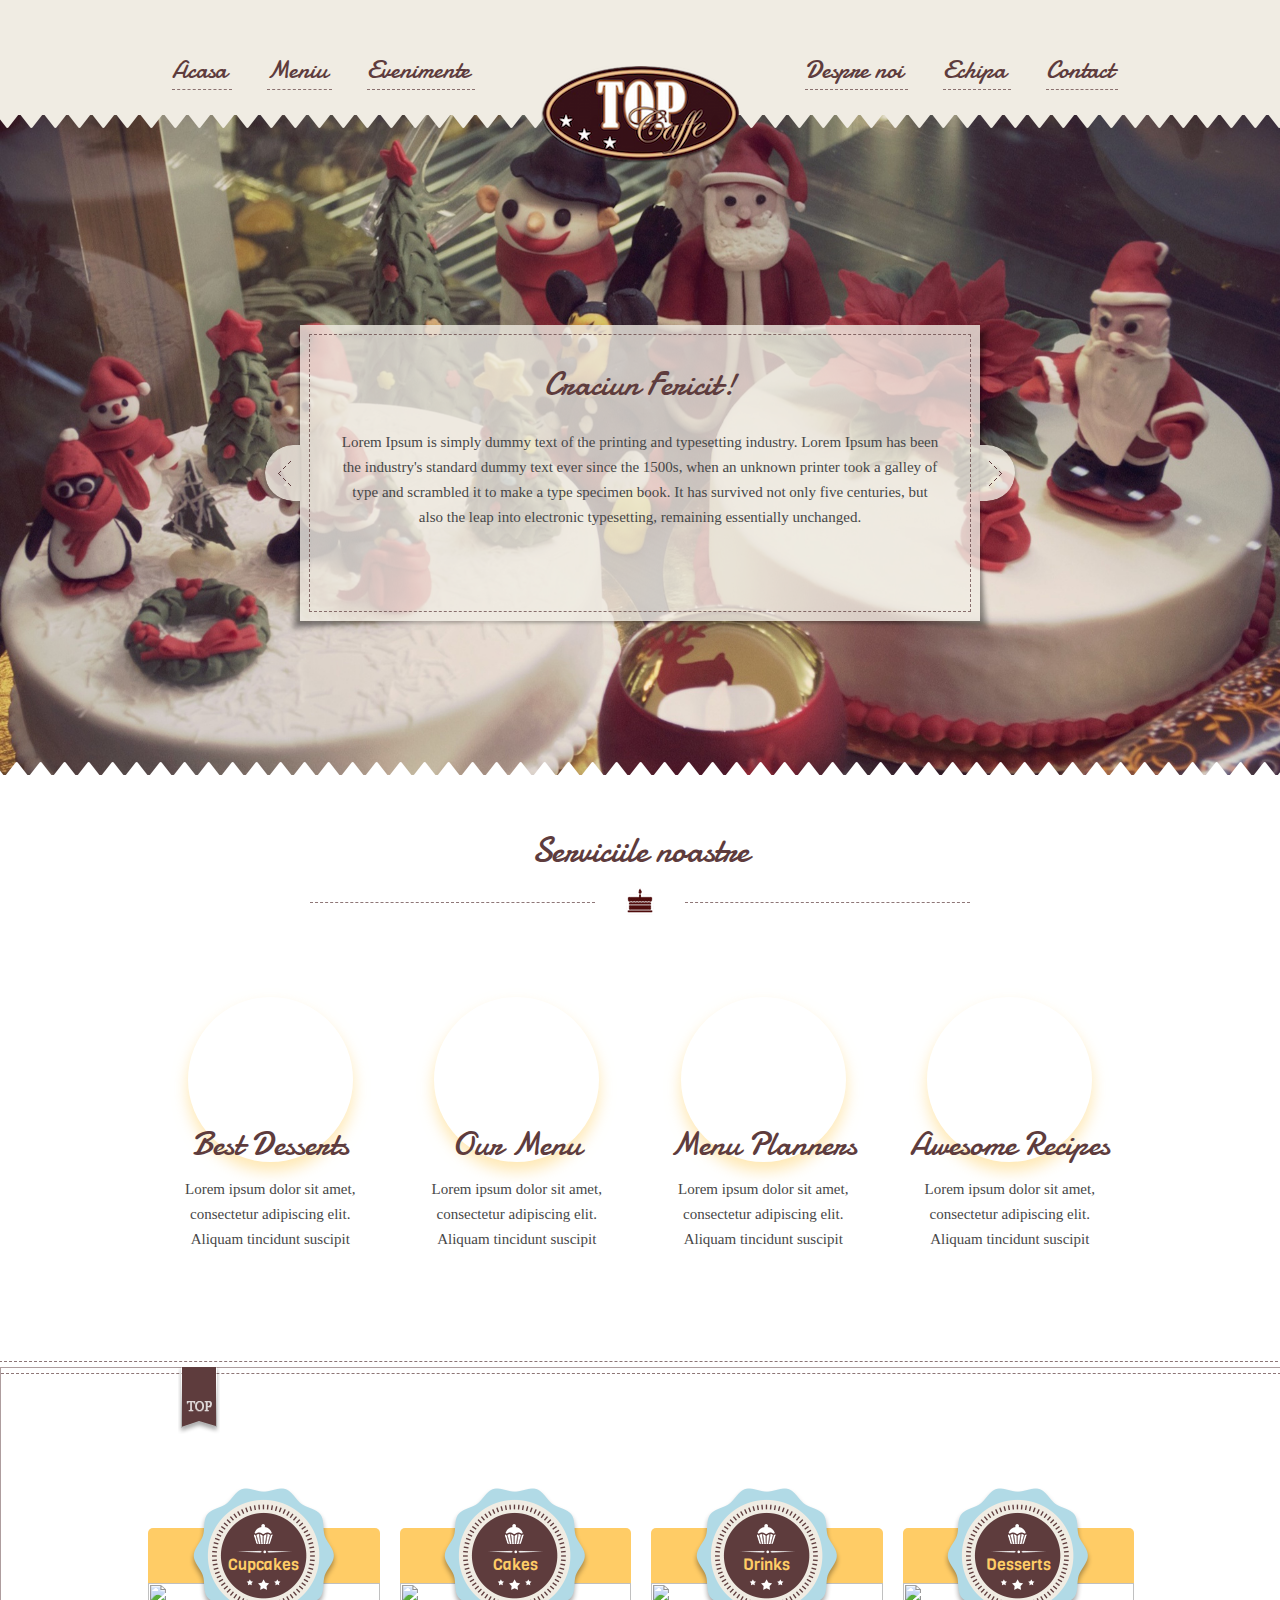
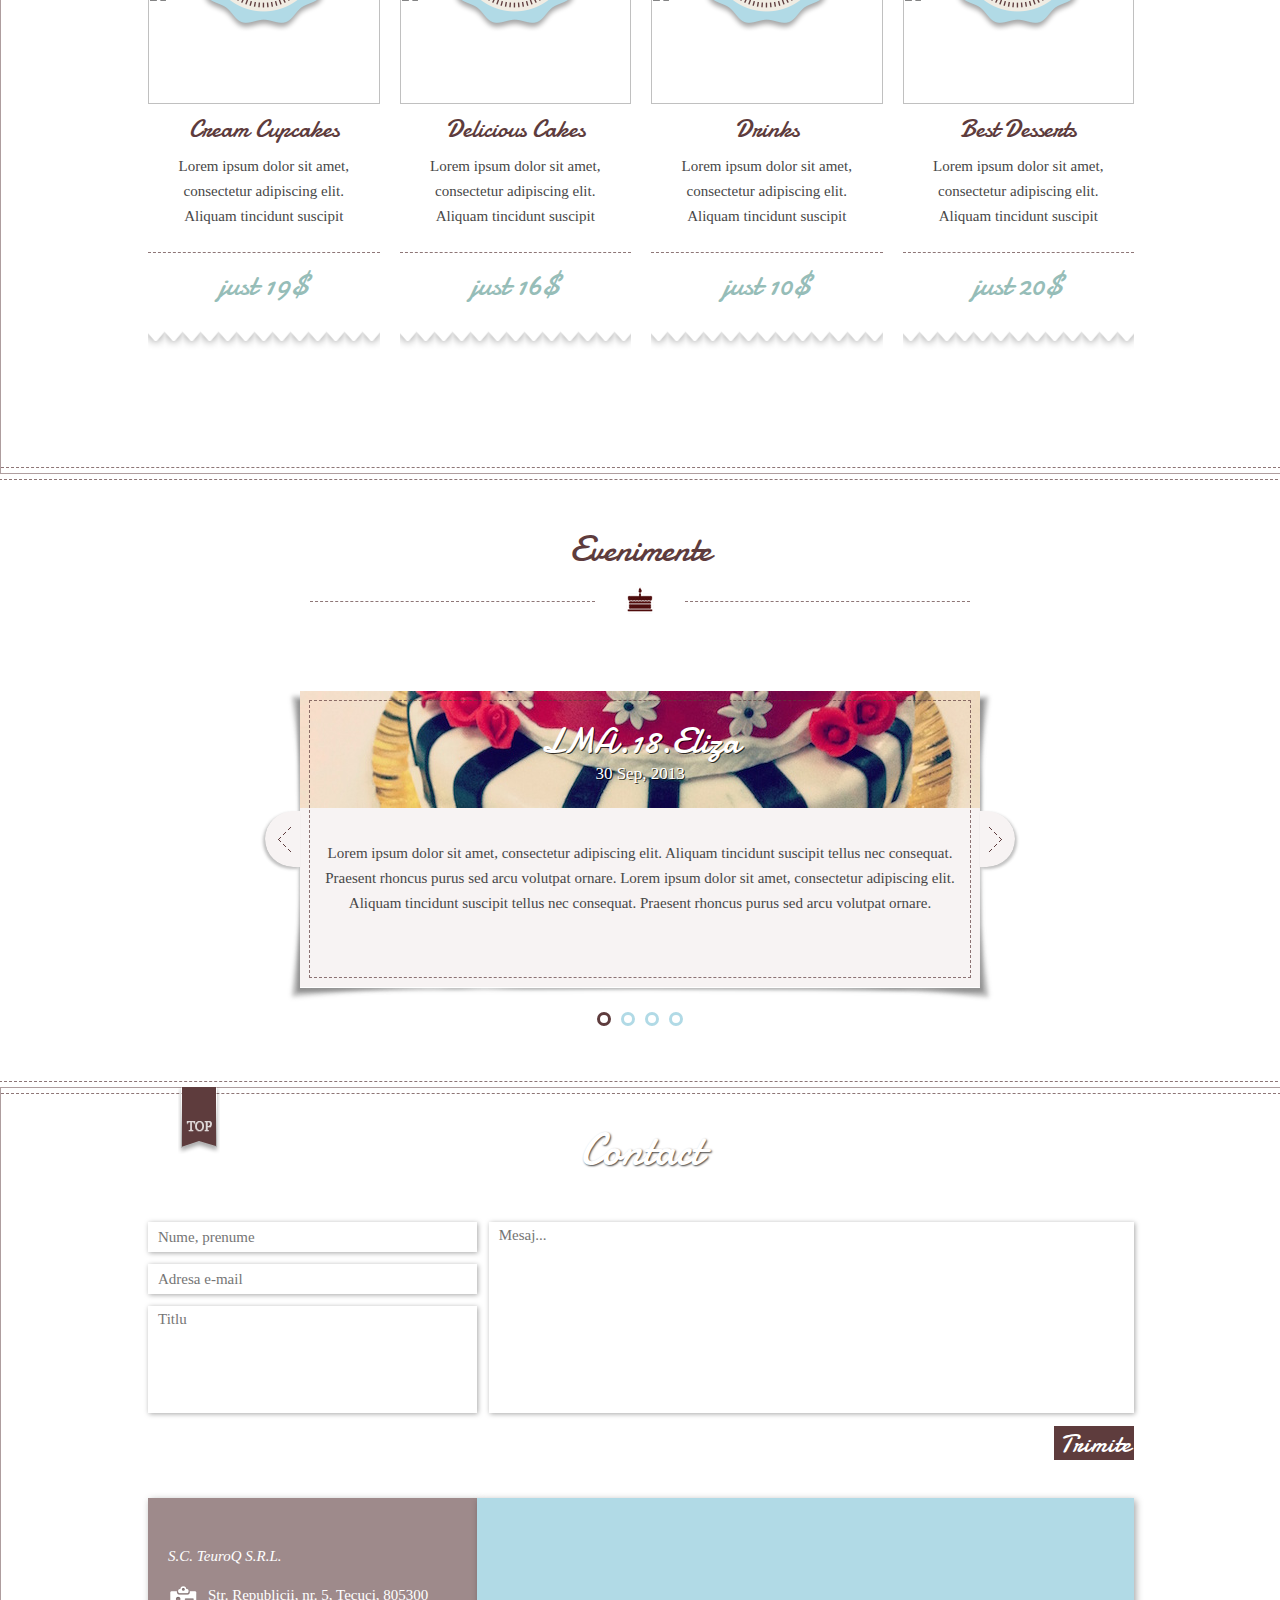
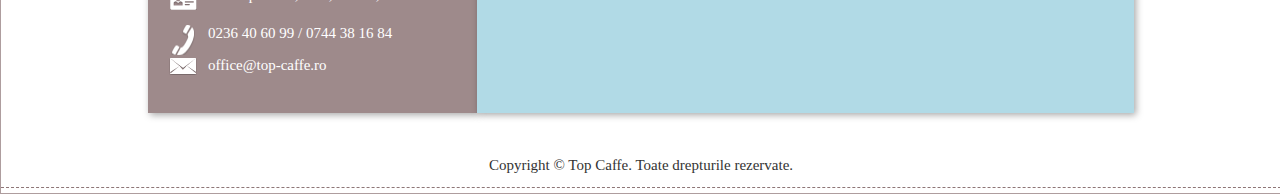
==== commit 893b67fc: "Index page/maps update" ====
--- a/index.html
+++ b/index.html
@@ -3,7 +3,7 @@
 <head>
     <meta charset="utf-8">
     <meta name="viewport" content="width=device-width, initial-scale=1">
-    <title>Home | Cafeteria</title>
+    <title>Cofetarie Patiserie Gelaterie | Top Caffe</title>
     
     <!-- Styles -->
     <link rel="stylesheet" href="css/general.css">
@@ -538,9 +538,11 @@
                 <div class="col-4">
                     <ul>
                         <li>
+                            <p><i>S.C. TeuroQ S.R.L.</i></p>
+                        </li>
+                        <li>
                             <div class="icon-adress"></div>
                             <p>
-                                SC TeuroQ SRL <br/>
                                 Str. Republicii, nr. 5, Tecuci, 805300
                             </p>
                         </li>
@@ -556,11 +558,11 @@
                 </div>
 
                 <div class="col-8">
-                    <iframe src="https://maps.google.com/maps?f=q&amp;source=s_q&amp;hl=ru&amp;geocode=&amp;q=1412+San+Francisco,+2390&amp;aq=&amp;sll=-23.462777,-52.060045&amp;sspn=0.008621,0.010643&amp;g=Rua+San+Francisco,+2390+1412&amp;ie=UTF8&amp;hq=&amp;hnear=%D0%A1%D0%B0%D0%BD-%D0%A4%D1%80%D0%B0%D0%BD%D1%86%D0%B8%D1%81%D0%BA%D0%BE,+%D0%9A%D0%B0%D0%BB%D0%B8%D1%84%D0%BE%D1%80%D0%BD%D0%B8%D1%8F+94103&amp;ll=37.766415,-122.415673&amp;spn=0.059442,0.061197&amp;t=m&amp;z=14&amp;output=embed"></iframe>
-                </div>
-            </div>
-
-            <p class="copy">Copyright, All Right Reserved</p>
+                    <iframe src="http://maps.google.de/maps?hl=de&q=top caffe tecuci+(Top Caffe)&ie=UTF8&t=&z=17&iwloc=B&output=embed"></iframe>
+                </div>
+            </div>
+
+            <p class="copy">Copyright © Top Caffe. Toate drepturile rezervate.</p>
 
         </div>
 
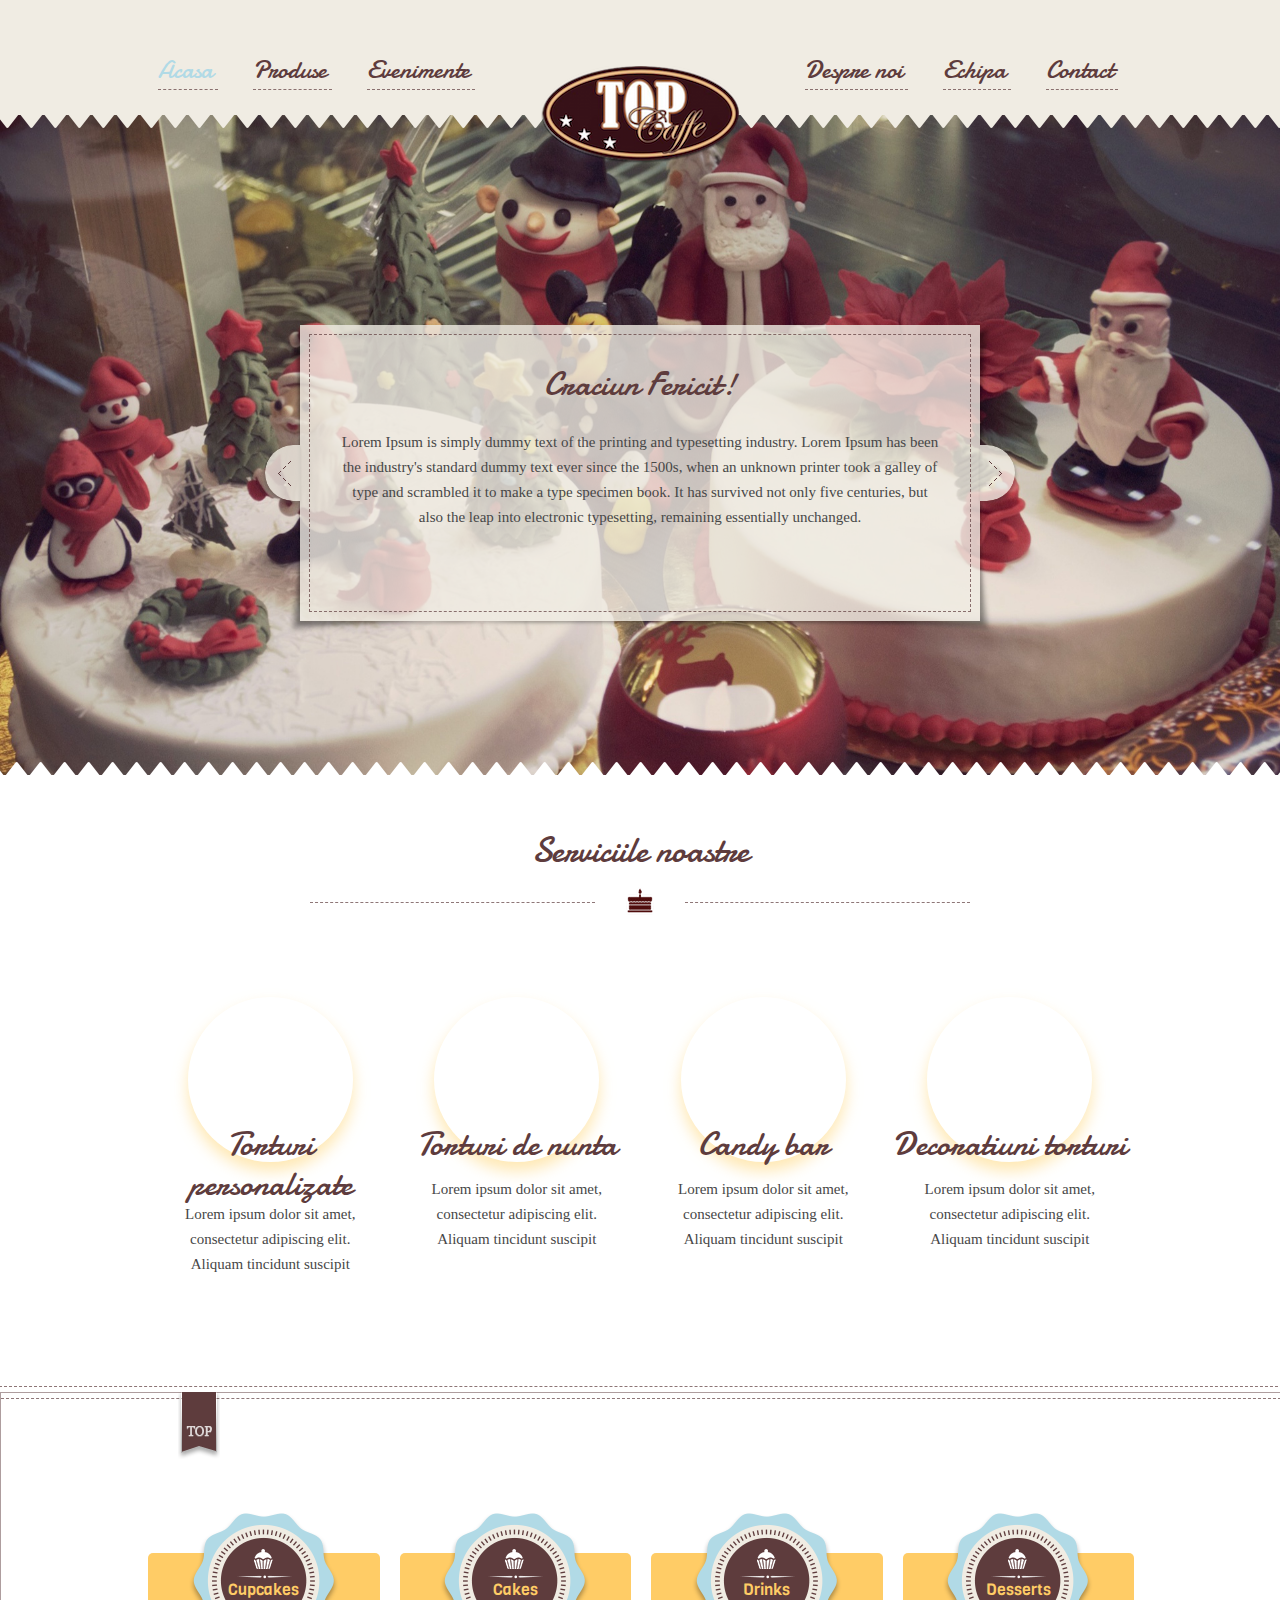
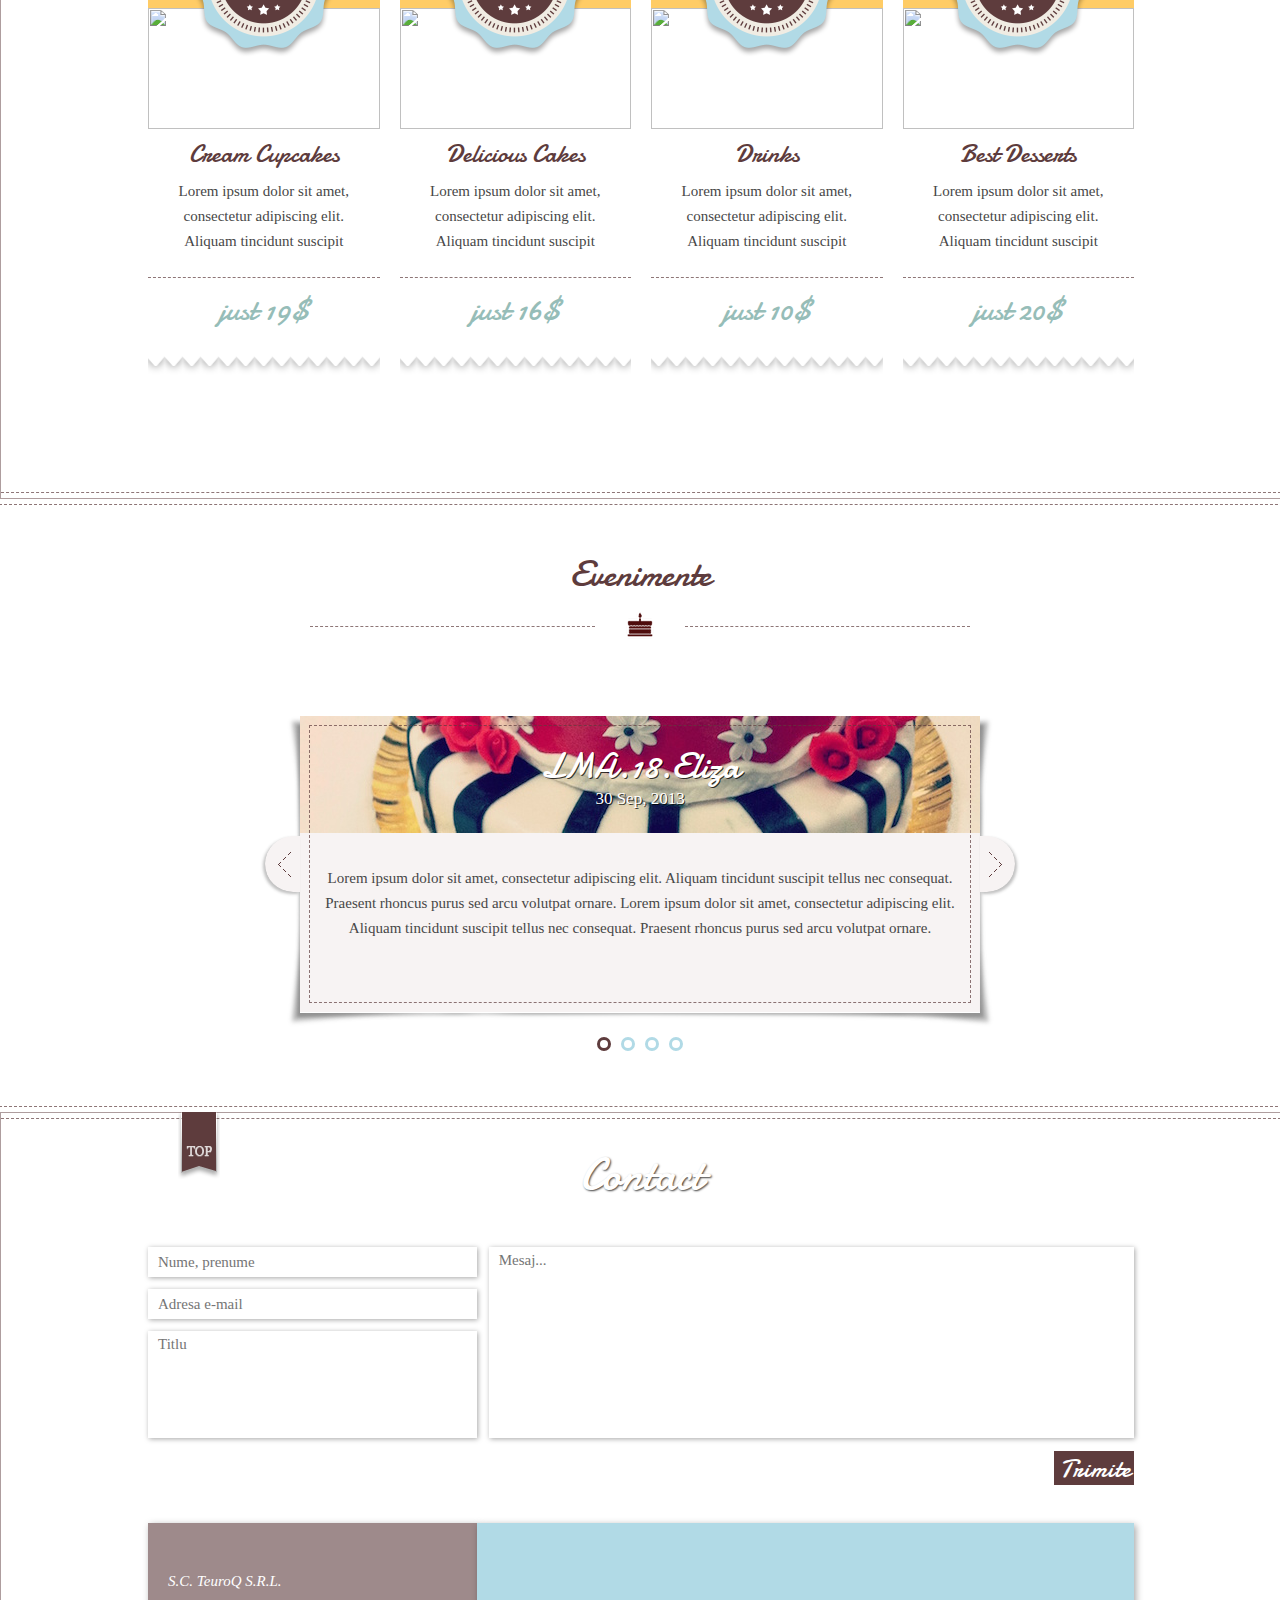
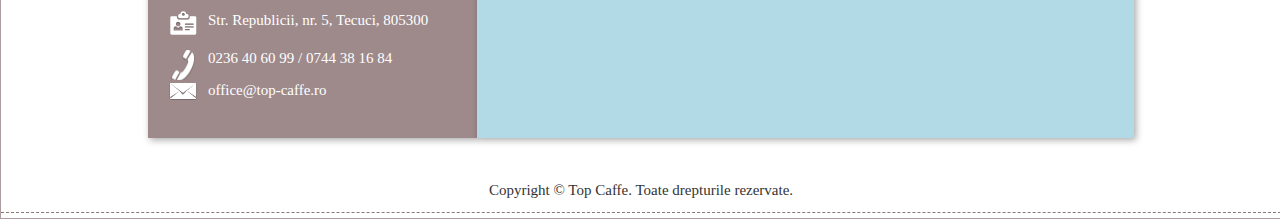
==== commit 19a68035: "meniu, serviciile noastre" ====
--- a/index.html
+++ b/index.html
@@ -33,16 +33,16 @@
                     <a href="index.html">Acasa</a>
                 </li>
                 <li>
-                    <a href="menu.html">Meniu</a>
+                    <a href="menu.html">Produse</a>
                 </li>
                 <li>
                     <a href="events.html">Evenimente</a>
                 </li>
                 <li>
-                    <a href="about.html">Despre noi</a>
-                </li>
-                <li>
-                    <a href="gallery.html">Echipa</a>
+                    <a href="story.html">Despre noi</a>
+                </li>
+                <li>
+                    <a href="ab.html">Echipa</a>
                 </li>
                 <li>
                     <a href="contact.html">Contact</a>
@@ -58,9 +58,17 @@
                     <a href="events.html">Evenimente</a>
                 </li>
                 <li>
-                    <a href="menu.html">Meniu</a>
-                </li>
-                <li>
+                    <a href="menu.html">Produse</a>
+                    <ul>
+                        <li><a href="menu.html">Cofetarie</a></li>
+                        <li class="line"></li>
+                        <li><a href="menu.html">Patiserie</a></li>
+                        <li class="line"></li>
+                        <li><a href="menu.html">Gelaterie</a></li>
+                        <li class="line"></li>
+                    </ul>
+                </li>
+                <li class="active">
                     <a href="index.html">Acasa</a>
                 </li>
             </ul>
@@ -68,10 +76,10 @@
             <!-- right side menu -->
             <ul class="col-6 right">
                 <li>
-                    <a href="about.html">Despre noi</a>
-                </li>
-                <li>
-                    <a href="gallery.html">Echipa</a>
+                    <a href="story.html">Despre noi</a>
+                </li>
+                <li>
+                    <a href="about.html">Echipa</a>
                 </li>
                 <li>
                     <a href="contact.html">Contact</a>
@@ -144,9 +152,19 @@
         <div class="center-align content cf">
             <div class="col-3">
                 <div class="circle">
-                    <div class="img" style="background-image: url('http://placehold.it/160x160')"></div>
-                </div>
-                <h2 class="caption">Best Desserts</h2>
+                    <div class="img" style="background-image: url('css/images/tort-personalizat.png')"></div>
+                </div>
+                <h2 class="caption">Torturi personalizate</h2>
+                <p class="text text-center">
+                    <br>Lorem ipsum dolor sit amet, consectetur adipiscing elit.
+                    Aliquam tincidunt suscipit
+                </p>
+            </div>
+            <div class="col-3">
+                <div class="circle">
+                    <div class="img" style="background-image: url('css/images/tort-nunta.png')"></div>
+                </div>
+                <h2 class="caption">Torturi de nunta</h2>
                 <p class="text text-center">
                     Lorem ipsum dolor sit amet, consectetur adipiscing elit.
                     Aliquam tincidunt suscipit
@@ -154,9 +172,9 @@
             </div>
             <div class="col-3">
                 <div class="circle">
-                    <div class="img" style="background-image: url('http://placehold.it/160x160')"></div>
-                </div>
-                <h2 class="caption">Our Menu</h2>
+                    <div class="img" style="background-image: url('css/images/candy-bar.png')"></div>
+                </div>
+                <h2 class="caption">Candy bar</h2>
                 <p class="text text-center">
                     Lorem ipsum dolor sit amet, consectetur adipiscing elit.
                     Aliquam tincidunt suscipit
@@ -164,19 +182,9 @@
             </div>
             <div class="col-3">
                 <div class="circle">
-                    <div class="img" style="background-image: url('http://placehold.it/160x160')"></div>
-                </div>
-                <h2 class="caption">Menu Planners</h2>
-                <p class="text text-center">
-                    Lorem ipsum dolor sit amet, consectetur adipiscing elit.
-                    Aliquam tincidunt suscipit
-                </p>
-            </div>
-            <div class="col-3">
-                <div class="circle">
-                    <div class="img" style="background-image: url('http://placehold.it/160x160')"></div>
-                </div>
-                <h2 class="caption">Awesome Recipes</h2>
+                    <div class="img" style="background-image: url('css/images/decoratiuni-torturi.png')"></div>
+                </div>
+                <h2 class="caption">Decoratiuni torturi</h2>
                 <p class="text text-center">
                     Lorem ipsum dolor sit amet, consectetur adipiscing elit.
                     Aliquam tincidunt suscipit
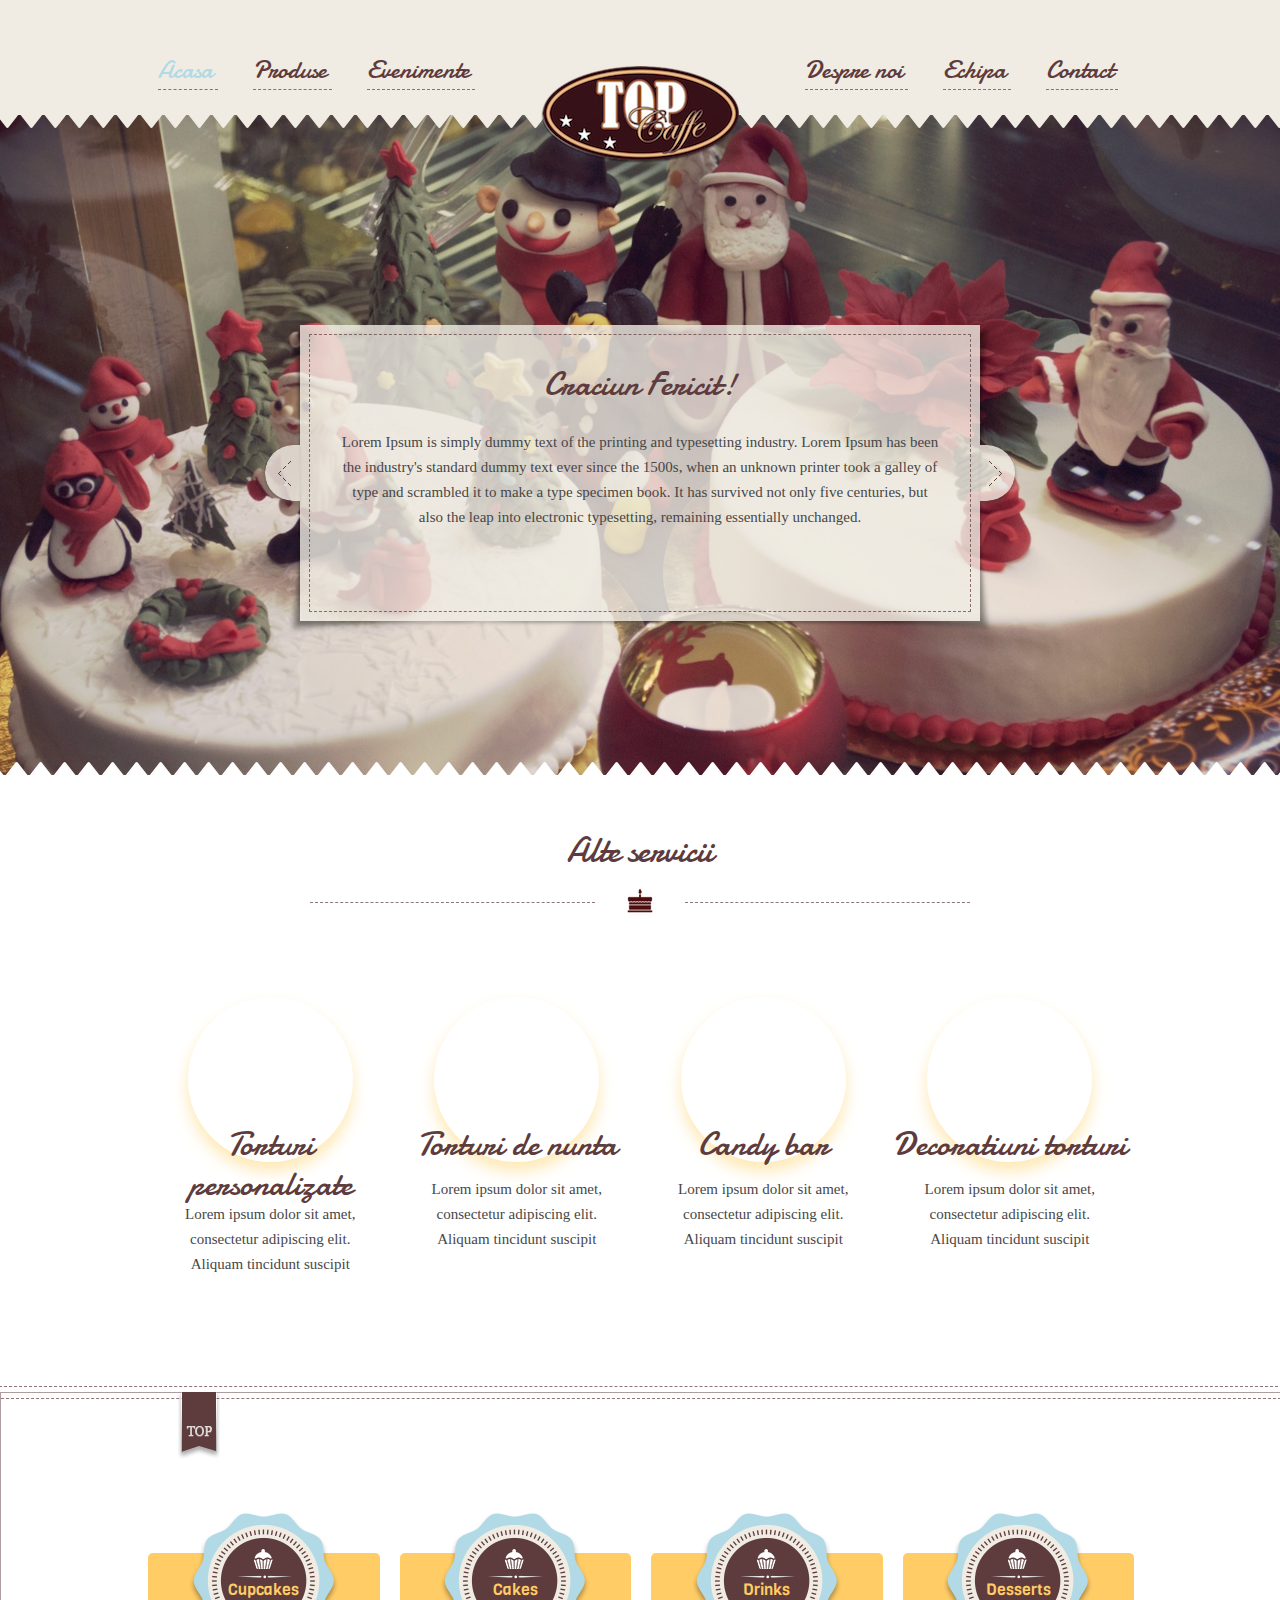
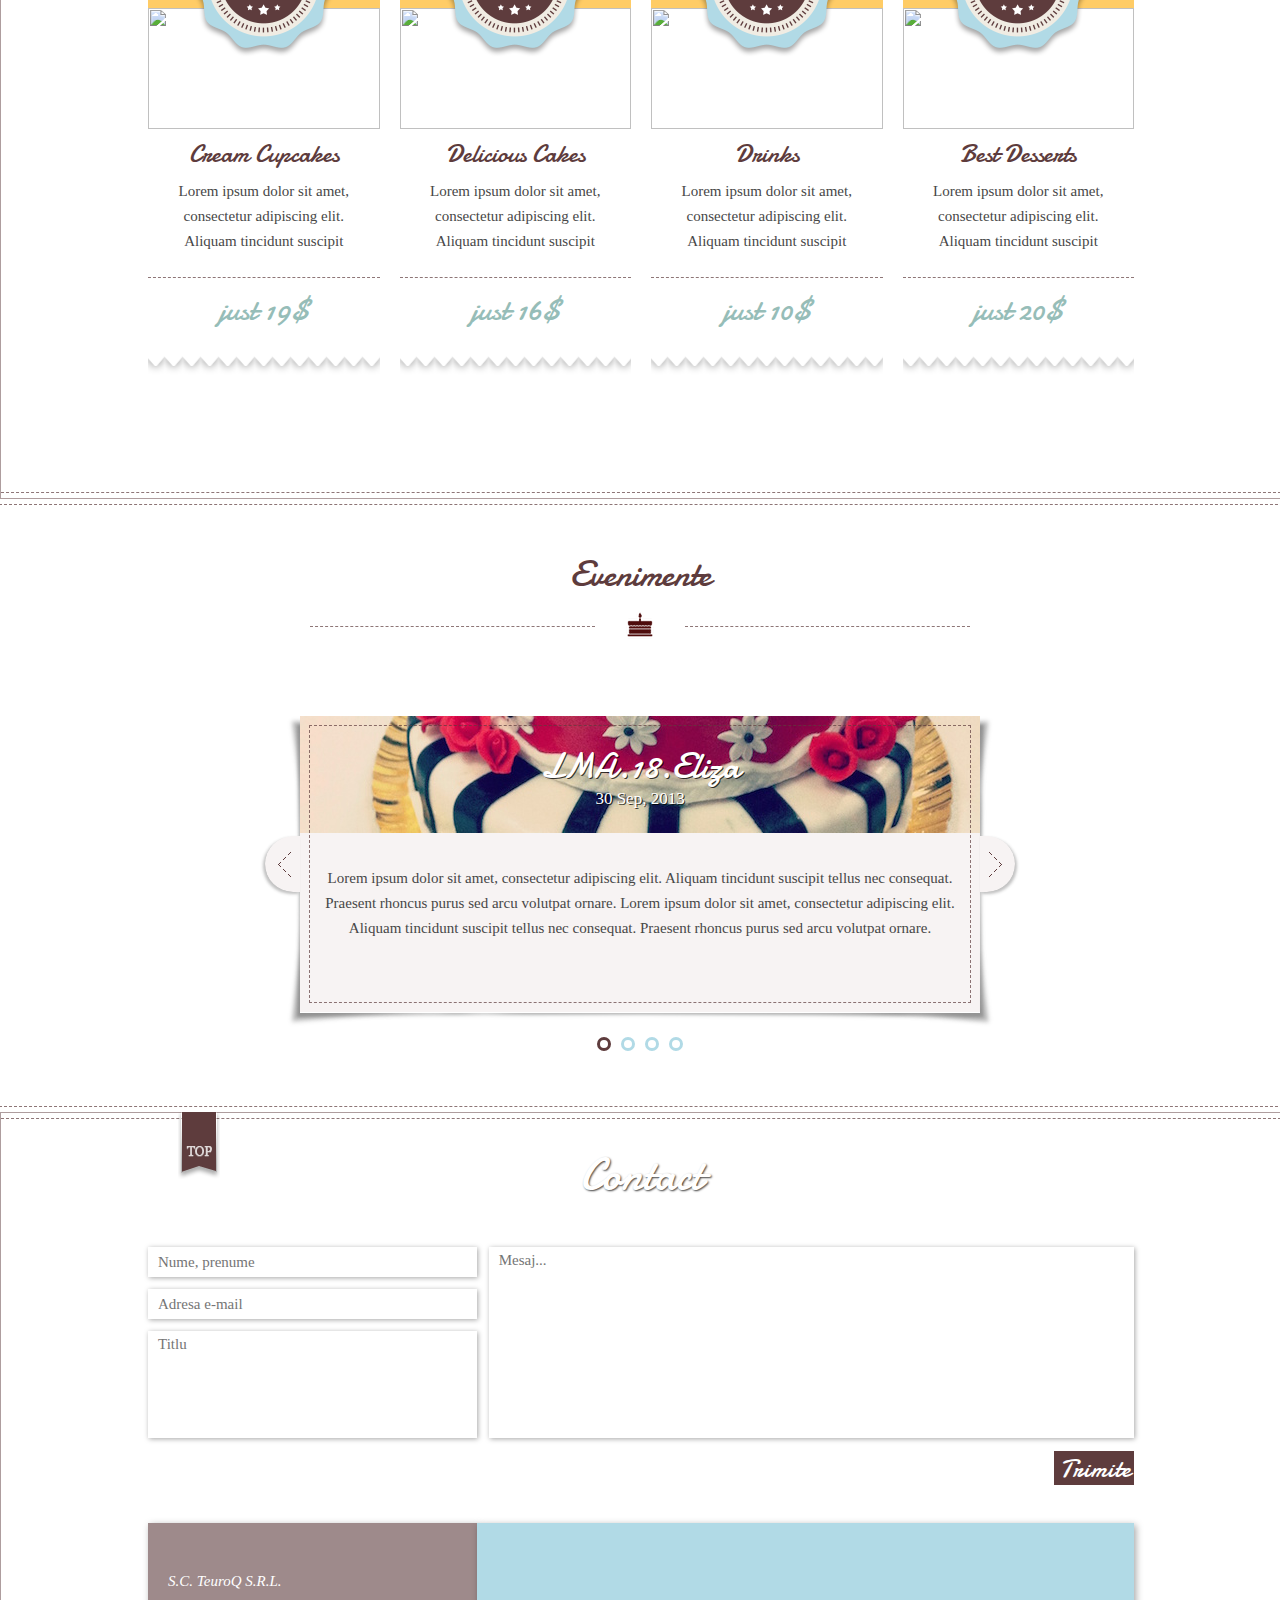
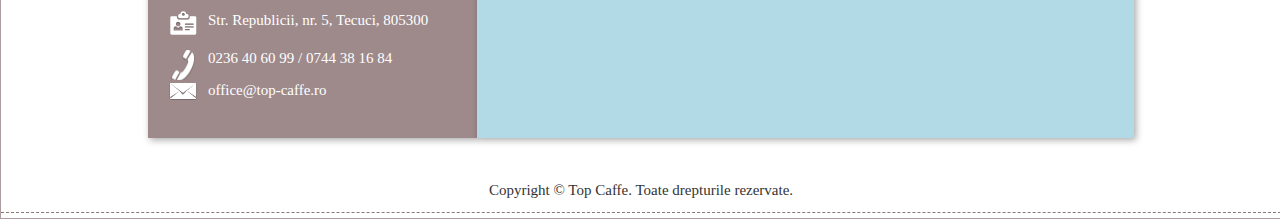
==== commit 3a62b1a7: "produse" ====
--- a/index.html
+++ b/index.html
@@ -140,7 +140,7 @@
     <div>
     <!-- Our Services -->
     <article class="our-services cf">
-        <h2 class="caption">Serviciile noastre</h2>
+        <h2 class="caption">Alte servicii</h2>
         <div class="center-align">
             <div class="line-cake">
                 <div class="cake"></div>
--- a/css/general.css
+++ b/css/general.css
@@ -3036,7 +3036,7 @@
   height: 28px;
   position: absolute;
   top: 0;
-  background: url("images/cake-blue.png") no-repeat center;
+  background: url("images/cakeicon.png") no-repeat center;
 }
 .story-open .right .content .line-cake .line {
   position: absolute;
